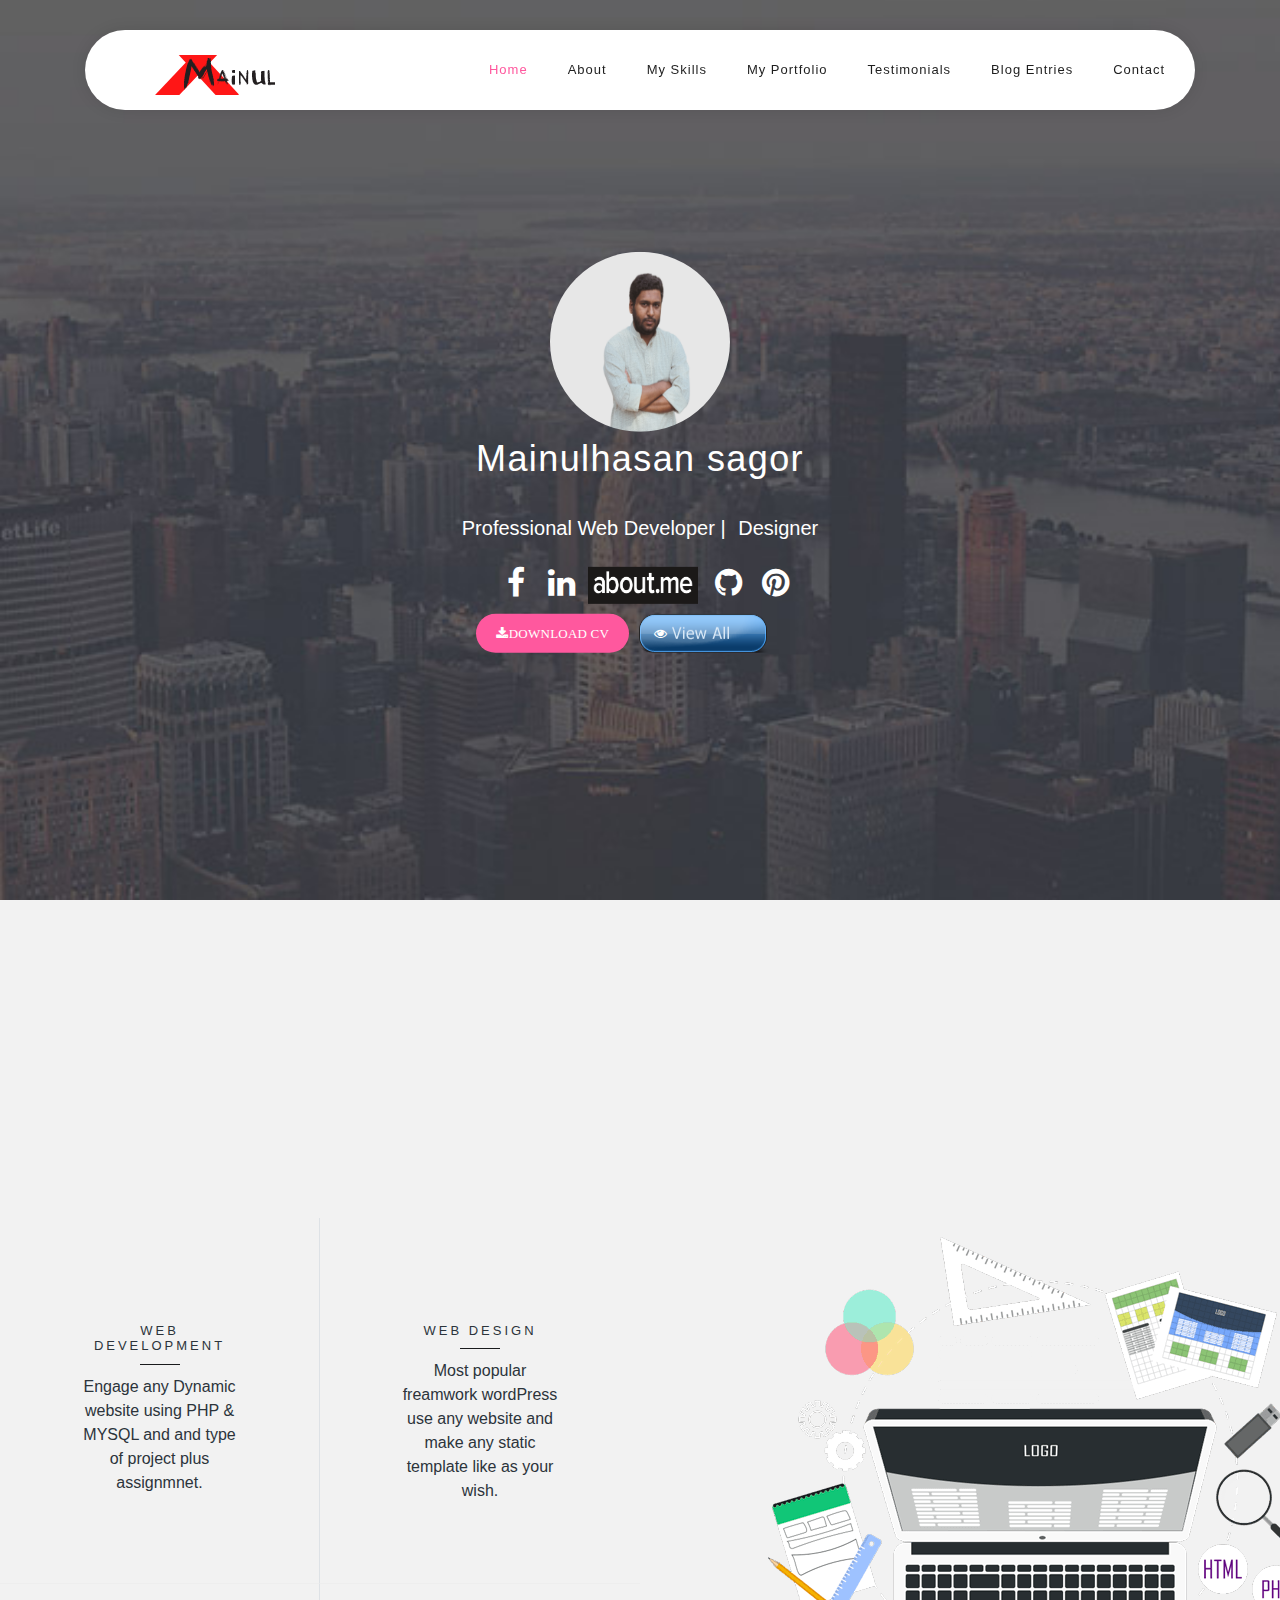
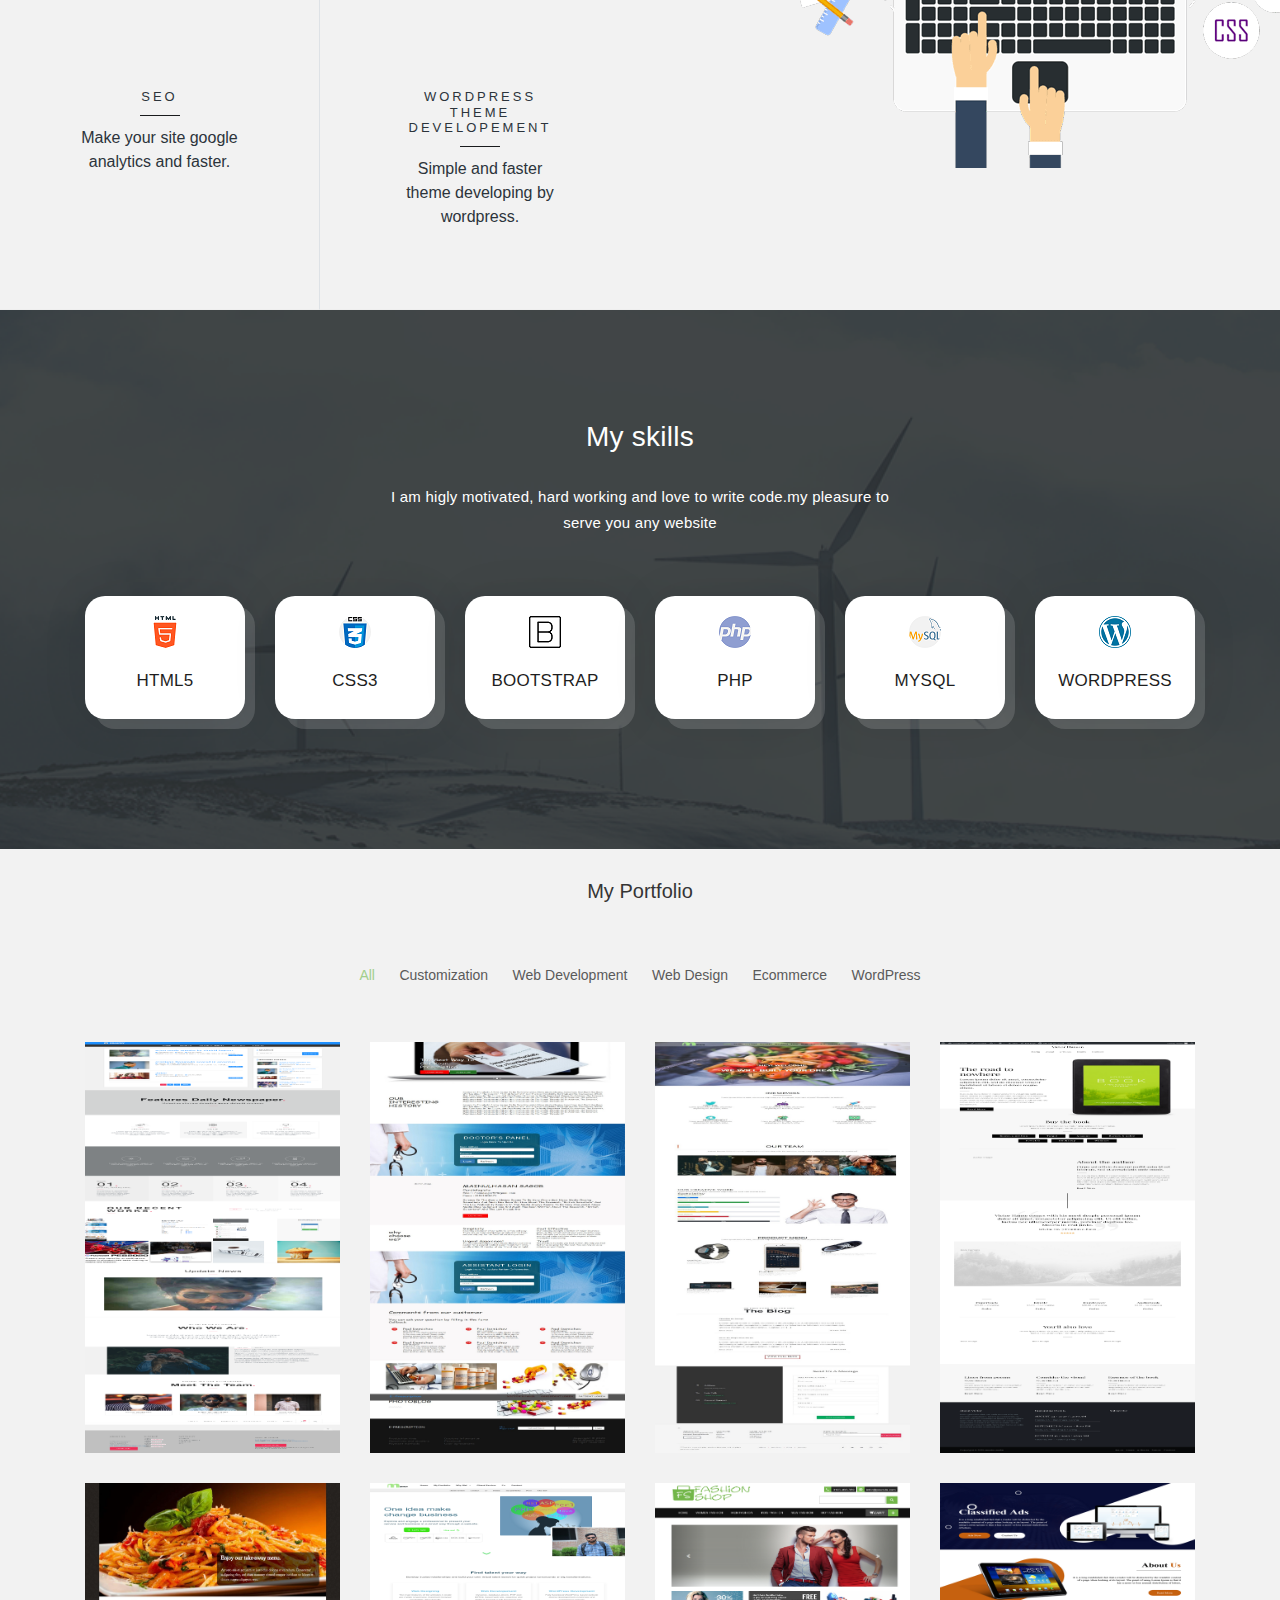
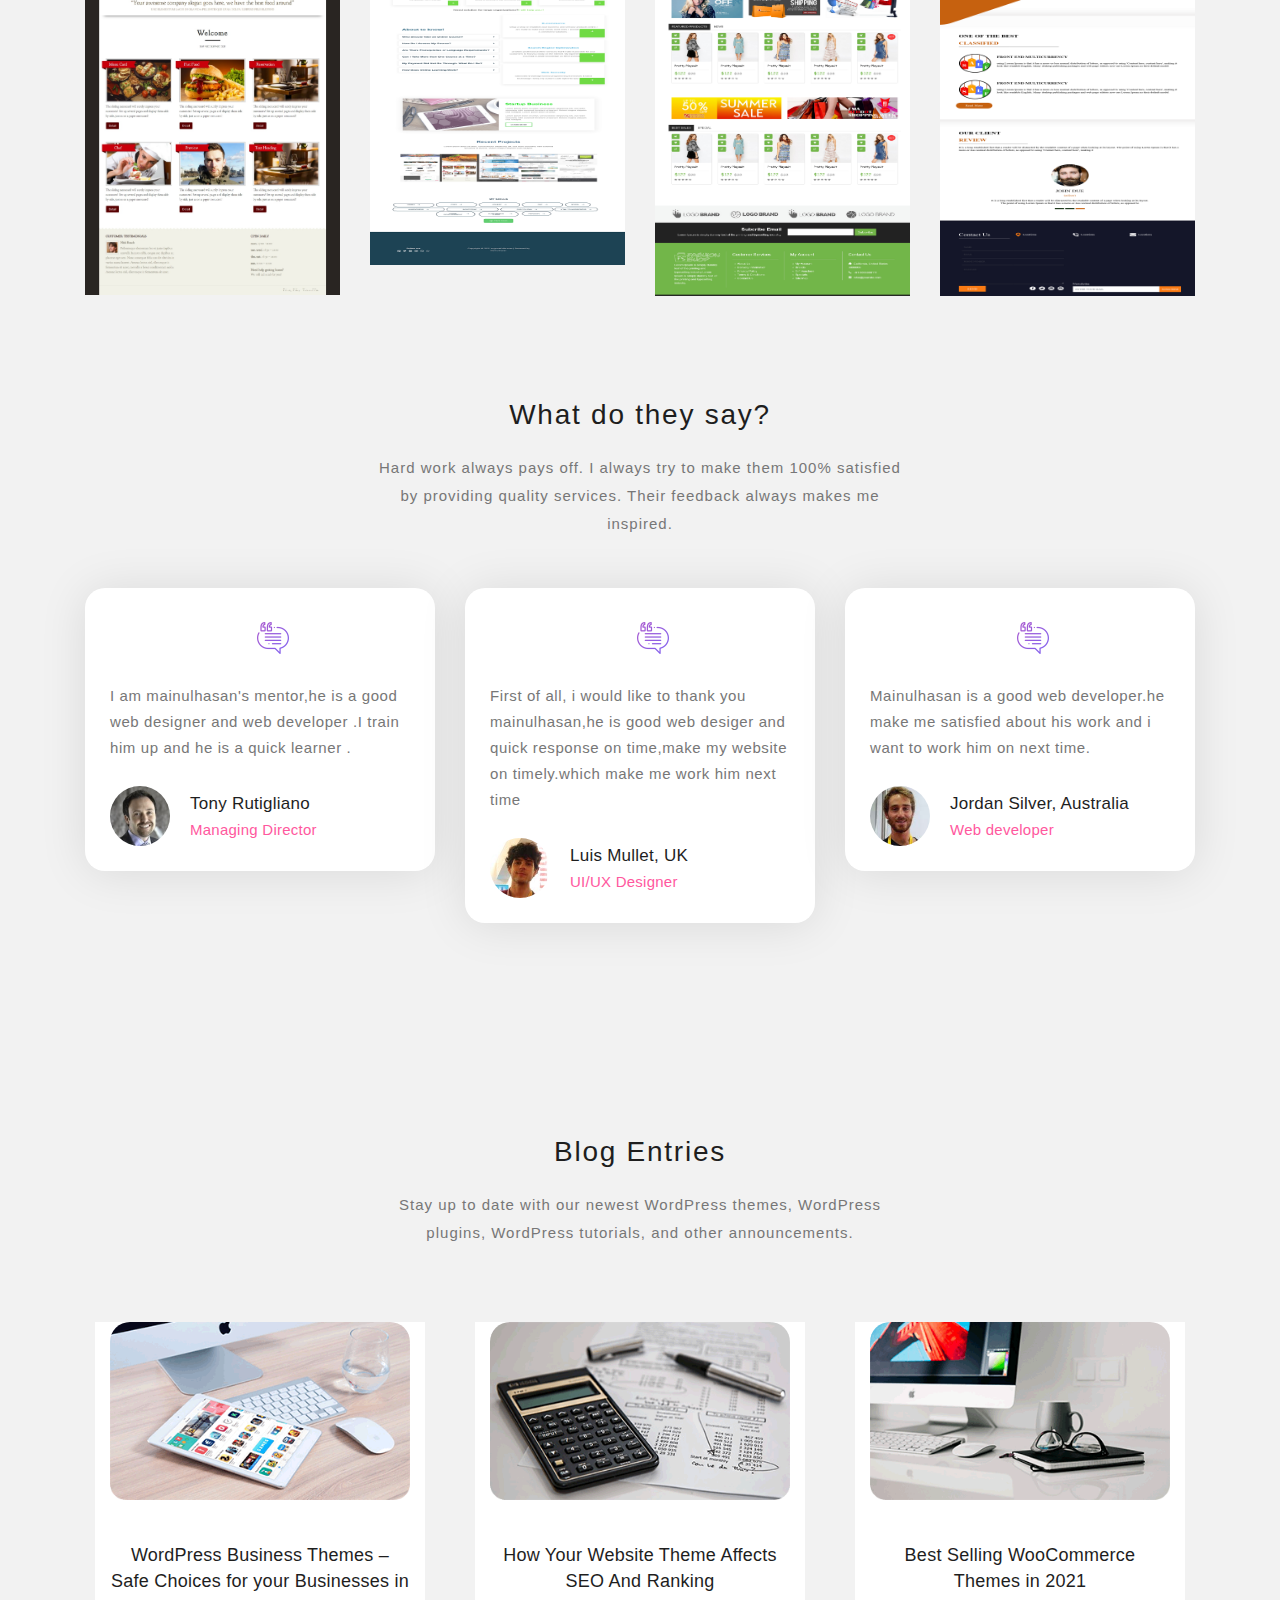
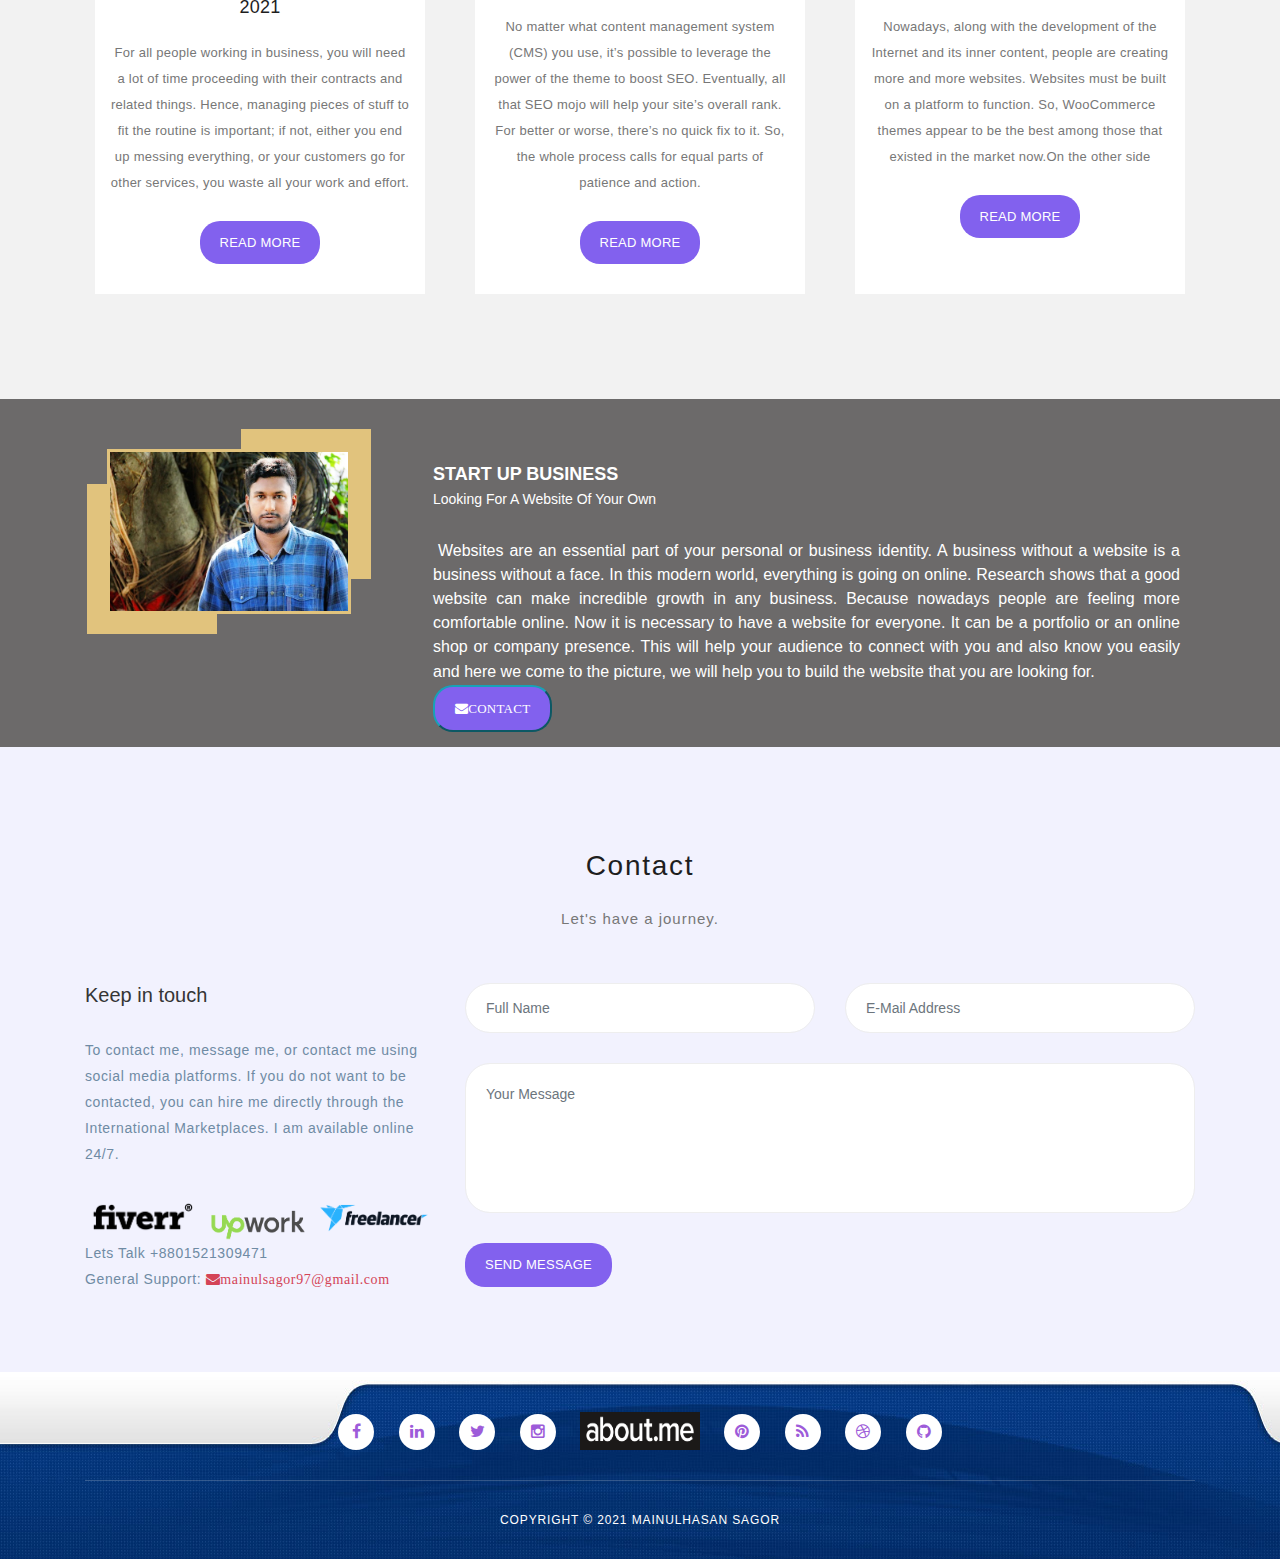
==== index.html @ 4a25ffc7 "add" ====
<!DOCTYPE html>
<html lang="en">

  <head>

    <meta charset="utf-8">
    <meta name="viewport" content="width=device-width, initial-scale=1, shrink-to-fit=no">
    <meta name="description" content="">
    <meta name="author" content="">
   <link rel="manifest" href="site.webmanifest">
  <link rel="apple-touch-icon" href="icon.png">
    <link href="https://fonts.googleapis.com/css?family=Raleway:100,300,400,500,700,900" rel="stylesheet">

    <title>My_APP</title>
    <link rel="icon" type="image/png/gif/svg" href="assets/images/logo7.png">
<!--

-->

    <!-- Additional CSS Files -->
    <link rel="stylesheet" type="text/css" href="assets/css/bootstrap.min.css">

    <link rel="stylesheet" type="text/css" href="assets/css/font-awesome.css">

    <link rel="stylesheet" href="assets/css/templatemo-softy-pinko.css">
    <link rel="stylesheet" href="assets/css/style.css">
    <link rel="stylesheet" href="assets/css/hero-slider.css">
    <link rel="stylesheet" href="assets/templatemo_style.css">


    </head>
    
    <body>
    
    <!-- ***** Preloader Start ***** -->
   <!--- <div id="preloader">
        <div class="jumper">
            <div></div>
            <div></div>
            <div></div>
        </div>
    </div> ---> 
    <!-- ***** Preloader End ***** -->
    
    
    <!-- ***** Header Area Start ***** -->
    <header class="header-area header-sticky">
        <div class="container">
            <div class="row">
                <div class="col-12">
                    <nav class="main-nav">
                        <!-- ***** Logo Start ***** -->
                        <a href="#" class="logo">
                            <img src="assets/images/logo.png" alt="sagor"/>
                        </a>
                        <!-- ***** Logo End ***** -->
                        <!-- ***** Menu Start ***** -->
                        <ul class="nav">
                            <li><a href="#welcome" class="active">Home</a></li>
                            <li><a href="#features">About</a></li>
                            <li><a href="#work-process">My Skills</a></li>
                            <li><a href="#Myportfolio">My Portfolio</a></li>
                            <li><a href="#testimonials">Testimonials</a></li>
                            <li><a href="#blog">Blog Entries</a></li>
                            <li><a href="#contact">Contact</a></li>
                        </ul>
                        <a class='menu-trigger'>
                            <span>Menu</span>
                        </a>
                        <!-- ***** Menu End ***** -->
                    </nav>
                </div>
            </div>
        </div>
    </header>
    <!-- ***** Header Area End ***** -->

    <!-- ***** Welcome Area Start ***** -->
    <div class="welcome-area" id="welcome">

        <!-- ***** Header Text Start ***** -->
        <div class="header-text">
            <div class="container">
                <div class="row">
                    <div class="offset-xl-3 col-xl-6 offset-lg-2 col-lg-8 col-md-12 col-sm-12">

                        <img style="width: 180px;
                        height: 180px;
                        border-radius: 50%;
                        margin-top: 40px;" 
                        src="assets/images/1.png" alt="Sagor">
                    <h1>Mainulhasan sagor</h1>
                    <h2 style="margin-bottom: 10px;color: #fff;" class="skills">Professional Web Developer <span style="margin-right: 7px;">|</span> Designer
                        <span></span></h2>
                        <style >

                            
                        </style>

                         <ul  id="socal" class="sociali">
                        <li><a href="https://www.facebook.com/WebDeveloper04/"><i class="fa fa-facebook"></i></a></li>
                         <li><a href="https://www.linkedin.com/in/mainulhasan-sagor/"><i class="fa fa-linkedin"></i></a></li>
                          <li><a style="width: 140px;" href="https://about.me/mainulhasan/getstarted"><img src="About_Me_Logo.png" alt=""></i></a></li>
                         <li><a style="margin-left: 30px;" href="https://www.pinterest.com/mainulhasansagor25/"><i class="fa fa-pinterest"></i></a></li>
                        <li><a style="margin-left: -140px;" href="https://mainulsagor.github.io/newstaticsite.github.io/"><i class="fa fa-github"></i></a></li>
                    </ul>
                    
                        <a href="assets/file/SAGOR.docx" class="main-button-slider download" ><i class="fa fa-download" aria-hidden="true">Download cv</a></i>
                        

                        <a style=" margin-top: 20px; width: 136px; height: 50px; background: url(assets/images/templatemo_viewall_btn.png) no-repeat;"  href="mainul-cv/pdf.html" class="main-button-slider download" ><i style="width: 130px;text-align: left;"  class="fa fa-eye" aria-hidden="true"></a></i>

                    </div>
                </div>
            </div>
        </div>
        <!-- ***** Header Text End ***** -->
    </div>
    <!-- ***** Welcome Area End ***** -->
    <style>
         
    </style>
        <!-- end of middle -->
      
            
            



    <!-- ***** Features Small Start ***** -->
   <section id="nice" class="section home-feature">
        <div class="container">
            <div class="row">
                <div class="col-lg-12">
                    <div class="row">
                    <!--    ***** Features Small Item Start *****--> 
                        <div class="col-lg-3 col-md-6 col-sm-6 col-12" data-scroll-reveal="enter bottom move 50px over 0.6s after 0.2s">
                            <div class="features-small-item">
                                <div class="icon">
                                    <i><img src="assets/images/featured-item-01.png" alt=""></i>
                                </div>
                                <h5 class="features-title">Modern service</h5>
                                <p>Develope,Customize anything theme and make your website</p>
                            </div>
                        </div>
                       <!---  ***** Features Small Item End ***** -->

                        <!-- ***** Features Small Item Start ***** -->
                      <div class="col-lg-3 col-md-6 col-sm-6 col-12" data-scroll-reveal="enter bottom move 50px over 0.6s after 0.4s">
                            <div class="features-small-item">
                                <div class="icon">
                                    <i><img src="assets/images/first-service-white.png" alt=""></i>
                                </div>
                                <h5 class="features-title">Best Relationship</h5>
                                <p>Contact us immediately if you have a question in mind</p>
                            </div>
                        </div>
                        <!---***** Features Small Item End ***** --->

                       <!---  ***** Features Small Item Start ***** -->
                     <div class="col-lg-3 col-md-6 col-sm-6 col-12" data-scroll-reveal="enter bottom move 50px over 0.6s after 0.6s">
                            <div class="features-small-item">
                                <div class="icon">
                                    <i><img src="assets/images/zoom.png" alt=""></i>
                                </div>
                                <h5 class="features-title">Highly Communicative </h5>
                                <p>You just need to tell your friends about my service</p>
                            </div>
                        </div>
                    <!--    ***** Features Small Item End *****-->
                     <!---  ***** Features Small Item Start ***** -->
                     <div class="col-lg-3 col-md-6 col-sm-6 col-12" data-scroll-reveal="enter bottom move 50px over 0.6s after 0.6s">
                            <div class="features-small-item">
                                <div class="icon">
                                    <i><img src="assets/images/fourth-service-white.png" alt=""></i>
                                </div>
                                <h5 class="features-title">Responsive </h5>
                                <p>My pleasure to make site responsive</p>
                            </div>
                        </div>
                    <!--    ***** Features Small Item End *****-->
                    </div>
                </div>
            </div>
        </div>
    </section>
    <!-- ***** Features Small End ***** -->

    <section class="section padding-top-70 padding-bottom-0" id="features">
      <div  style="margin-left: 752px;" class="col-md-6 col-sm-4 img-side img-left">
        <div class="img-holder"><img src="assets/images/service-1.png" alt="" class="bg-img"></div>
      </div>
      <div style="margin-top: -550px;" class="col-md-6 col-md-offset-6 col-sm-8 text-right">
        <div class="row">
          <div class="services">
            <div class="col-sm-6 border-bottom border-right">
              <div class="service"><i class="icon-focus"></i><span class="back-icon"><i class="icon-focus"></i></span>
                <h4>Web Development</h4>
                <hr>
                <p class="alt-paragraph">Engage any Dynamic website using PHP & MYSQL and and type of project plus assignmnet.</p>
              </div>
            </div>
            <div class="col-sm-6 border-bottom">
              <div class="service"><i class="icon-layers"></i><span class="back-icon"><i class="icon-layers"></i></span>
                <h4>Web Design</h4>
                <hr>
                <p class="alt-paragraph">Most popular freamwork wordPress use any website and make any static template like as your wish.</p>
              </div>
            </div>
            <div class="col-sm-6 border-bottom border-right">           
              <div class="service"><i class="icon-mobile"></i><span class="back-icon"><i class="icon-mobile"></i></span>
                <h4>SEO</h4>
                <hr>
                <p class="alt-paragraph">Make your site google analytics and faster.</p>
              </div>
            </div>
            <div class="col-sm-6 border-bottom">           
              <div class="service"><i class="icon-globe"></i><span class="back-icon"><i class="icon-globe"></i></span>
                <h4>WordPress Theme developement</h4>
                <hr>
                <p class="alt-paragraph">Simple and faster theme developing by wordpress.</p>
              </div>
            </div>
          </div>
        </div>
      </div>
    </section>



   
    <!-- ***** Features Big Item End ***** -->

    <!-- ***** Home Parallax Start ***** -->
    <section class="mini  padding-bottom-100" id="work-process">
        <div class="mini-content">
            <div class="container">
                <div class="row">
                    <div class="offset-lg-3 col-lg-6">
                        <div class="info">
                            <h1>My skills</h1>
                            <p>I am higly motivated, hard working and love to write code.my pleasure to serve you any website </p>
                        </div>
                    </div>
                </div>

                <!-- ***** Mini Box Start ***** -->
                <div class="row">
                    <div class="col-lg-2 col-md-3 col-sm-6 col-6">
                        <a href="#" class="mini-box">
                            <i><img src="assets/images/html-5.png" alt=""></i>
                            <strong>HTML5</strong>
                            <span></span>
                        </a>
                    </div>
                    <div class="col-lg-2 col-md-3 col-sm-6 col-6">
                        <a href="#" class="mini-box">
                            <i><img src="assets/images/css1.png" alt=""></i>
                            <strong>CSS3</strong>
                            <span></span>
                        </a>
                    </div>
                    <div class="col-lg-2 col-md-3 col-sm-6 col-6">
                        <a href="#" class="mini-box">
                            <i><img src="assets/images/bootstrap.png" alt=""></i>
                            <strong>BOOTSTRAP</strong>
                            <span></span>
                        </a>
                    </div>
                    <div class="col-lg-2 col-md-3 col-sm-6 col-6">
                        <a href="#" class="mini-box">
                            <i><img src="assets/images/php.png" alt=""></i>
                            <strong>PHP</strong>
                            <span></span>
                        </a>
                    </div>
                    <div class="col-lg-2 col-md-3 col-sm-6 col-6">
                        <a href="#" class="mini-box">
                            <i><img src="assets/images/mysql.png" alt=""></i>
                            <strong>MYSQL</strong>
                            <span></span>
                        </a>
                    </div>
                    <div class="col-lg-2 col-md-3 col-sm-6 col-6">
                        <a href="#" class="mini-box">
                            <i><img src="assets/images/w-logo-blue.png" alt=""></i>
                            <strong>WORDPRESS</strong>
                            <span></span>
                        </a>
                    </div>
                </div>
                <!-- ***** Mini Box End ***** -->
            </div>
        </div>
    </section>
    <!-- ***** Home Parallax End ***** -->
    <!---portfolio--->
<div id="Myportfolio" class="page-section">
        <div class="content-wrapper">
            <div class="inner-container container">
                <div class="row">
                    <div class="col-md-12">
                        <div class="section-heading">
                            <h2 style="text-align: center;margin-top:30px;color: #353535;">My Portfolio</h2>
                            <div class="line-dec"></div>
                        </div>
                    </div>
                </div>
                <div class="projects-holder-3">
                    <div class="filter-categories">
                        <ul class="project-filter">
                            <li class="filter" data-filter="all"><span>All</span></li>
                            <li class="filter" data-filter="Customization"><span>Customization</span></li>
                            <li class="filter" data-filter="Web-Development"><span>Web Development</span></li>
                            <li class="filter" data-filter="Web-design"><span>Web design</span></li>
                            <li class="filter" data-filter="Ecommerce"><span>Ecommerce</span></li>
                            <li class="filter" data-filter="WordPress"><span>WordPress</span></li>
                        </ul>
                    </div>
                    <div class="projects-holder">
                        <div class="row">
                            <div class="col-md-3 col-sm-6 project-item mix Web-Development">
                              <div class="thumb">
                                  <div class="image">
                                    <img   src="img/Screenshot_2021-03-08 News.png">

                                  </div>
                                  <div class="hover-effect">
                                    <a href="img/Screenshot_2021-03-08 News.png" data-lightbox="image-1"><i class="fa fa-search"></i></a>
                                    <a   href="https://mainulhasan.epizy.com/news-site/" ><i class="fa fa-external-link" aria-hidden="true"></i></a>
                                  </div>
                              </div>
                            </div>
                            <div class="col-md-3 col-sm-6 project-item mix Web-Development">
                              <div class="thumb">
                                  <div class="image">
                                    <img src="img/demo_doc.jpg">
                                  </div>
                                  <div class="hover-effect">
                                    <a href="img/demo_doc.jpg" data-lightbox="image-1"><i class="fa fa-search"></i></a>
                                     <a   href="error.html" ><i class="fa fa-external-link" aria-hidden="true"></i></a>
                               
                                  </div>
                              </div>
                            </div>
                            <div class="col-md-3 col-sm-6 project-item mix Web-design">
                              <div class="thumb">
                                  <div class="image">
                                    <img src="img/Web capture_15-3-2021_201456_.jpeg">
                                  </div>
                                  <div class="hover-effect">
                                    <a href="img/Web capture_15-3-2021_201456_.jpeg" data-lightbox="image-1"><i class="fa fa-search"></i></a>
                                    <a   href="https://mainulsagor.github.io/newstaticsite.github.io/" ><i class="fa fa-external-link" aria-hidden="true"></i></a>

                                  </div>
                              </div>
                            </div>
                            <div class="col-md-3 col-sm-6 project-item mix WordPress">
                              <div class="thumb">
                                  <div class="image">
                                    <img src="img/Screenshot_2021-03-15 newdemosite – Just another WordPress site.png">
                                  </div>
                                  <div class="hover-effect">
                                    <a href="img/Screenshot_2021-03-15 newdemosite – Just another WordPress site.png" data-lightbox="image-1"><i class="fa fa-search"></i></a>
                                    <a   href="error.html" ><i class="fa fa-external-link" aria-hidden="true"></i></a>
                               
                                  </div>
                              </div>
                            </div>
                            <div class="col-md-3 col-sm-6 project-item mix Web-design">
                              <div class="thumb">
                                  <div class="image">
                                    <img src="img/Web capture_15-3-2021_23336_.jpeg">
                                  </div>
                                  <div class="hover-effect">
                                    <a href="img/Web capture_15-3-2021_23336_.jpeg" data-lightbox="image-1"><i class="fa fa-search"></i></a>
                                    <a   href="https://mainulsagor.github.io/newstaticsite.github.io/gallery.html" ><i class="fa fa-external-link" aria-hidden="true"></i></a>
                               
                                  </div>
                              </div>
                            </div>
                            <div class="col-md-3 col-sm-6 project-item mix WordPress">
                              <div class="thumb">
                                  <div class="image">
                                    <img src="img/Screenshot_2021-03-23 myportfolio com – Just another WordPress site.png">
                                  </div>
                                  <div class="hover-effect">
                                    <a href="img/Screenshot_2021-03-23 myportfolio com – Just another WordPress site.png" data-lightbox="image-1"><i class="fa fa-search"></i></a>
                                    <a   href="error.html" ><i class="fa fa-external-link" aria-hidden="true"></i></a>
                               
                                  </div>
                              </div>
                            </div>
                            <div class="col-md-3 col-sm-6 project-item mix Ecommerce">
                              <div class="thumb">
                                  <div class="image">
                                    <img src="img/Screenshot_2021-03-23 Fashion Shop Free Bootstrap Themes by Zerotheme com.png">
                                  </div>
                                  <div class="hover-effect">
                                    <a href="img/Screenshot_2021-03-23 Fashion Shop Free Bootstrap Themes by Zerotheme com.png" data-lightbox="image-1"><i class="fa fa-search"></i></a>
                                    <a   href="error.html" ><i class="fa fa-external-link" aria-hidden="true"></i></a>
                               
                                  </div>
                              </div>
                            </div>
                            <div class="col-md-3 col-sm-6 project-item mix Customization">
                              <div class="thumb">
                                  <div class="image">
                                    <img src="img/Screenshot_2021-03-23 Adio.png">
                                  </div>
                                  <div class="hover-effect">
                                    <a href="img/Screenshot_2021-03-23 Adio.png" data-lightbox="image-1"><i class="fa fa-search"></i></a>
                                    <a   href="error.html" ><i class="fa fa-external-link" aria-hidden="true"></i></a>
                               
                                  </div>
                              </div>
                            </div>
                        </div>
                    </div>
                </div>
            </div>
        </div> 
    </div>



    <!---portfolio- end-->



    <!-- ***** Testimonials Start ***** -->
    <section class="section" id="testimonials">
        <div class="container">
            <!-- ***** Section Title Start ***** -->
            <div class="row">
                <div class="col-lg-12">
                    <div class="center-heading">
                        <h2 class="section-title">What do they say?</h2>
                    </div>
                </div>
                <div class="offset-lg-3 col-lg-6">
                    <div class="center-text">
                        <p>Hard work always pays off. I always try to make them 100% satisfied by providing quality services. Their feedback always makes me inspired.</p>
                    </div>
                </div>
            </div>
            <!-- ***** Section Title End ***** -->

            <div class="row">
                <!-- ***** Testimonials Item Start ***** -->
                <div class="col-lg-4 col-md-6 col-sm-12">
                    <div class="team-item">
                        <div class="team-content">
                            <i><img src="assets/images/testimonial-icon.png" alt=""></i>
                            <p>I am mainulhasan's mentor,he is a good web designer and web developer .I train him up and he is a quick learner .</p>
                            <div class="user-image">
                                <img src="assets/images/unnamed.jpg" alt="">
                            </div>
                            <div class="team-info">
                                <h3 class="user-name">Tony Rutigliano</h3>
                                <span>Managing Director</span>
                            </div>
                        </div>
                    </div>
                </div>
                <!-- ***** Testimonials Item End ***** -->
                
                <!-- ***** Testimonials Item Start ***** -->
                <div class="col-lg-4 col-md-6 col-sm-12">
                    <div class="team-item">
                        <div class="team-content">
                            <i><img src="assets/images/testimonial-icon.png" alt=""></i>
                            <p>First of all, i would like to thank you mainulhasan,he is good web desiger and quick response on time,make my website on timely.which make me work him next time</p>
                            <div class="user-image">
                                <img src="assets/images/luis.jpg" alt="">
                            </div>
                            <div class="team-info">
                                <h3 class="user-name">Luis Mullet, UK</h3>
                                <span>UI/UX Designer</span>
                            </div>
                        </div>
                    </div>
                </div>
                <!-- ***** Testimonials Item End ***** -->
                
                <!-- ***** Testimonials Item Start ***** -->
                <div class="col-lg-4 col-md-6 col-sm-12">
                    <div class="team-item">
                        <div class="team-content">
                            <i><img src="assets/images/testimonial-icon.png" alt=""></i>
                            <p>Mainulhasan is a good web developer.he make me satisfied about his work and i want to work him on next time.</p>
                            <div class="user-image">
                                <img src="assets/images/jordan.jpg" alt="">
                            </div>
                            <div class="team-info">
                                <h3 class="user-name">Jordan Silver, Australia</h3>
                                <span>Web developer</span>
                            </div>
                        </div>
                    </div>
                </div>
                <!-- ***** Testimonials Item End ***** -->
            </div>
        </div>
    </section>
    <!-- ***** Testimonials End ***** -->

    <!----->

    



    <!-- ***** Pricing Plans Start ***** -->
    
    <!-- ***** Pricing Plans End ***** -->

    <!-- ***** Counter Parallax Start ***** -->

   

    <!-- ***** Blog Start ***** -->
    <section class="section" id="blog">
        <div class="container">
            <!-- ***** Section Title Start ***** -->
            <div class="row">
                <div  class="col-lg-12 ">
                    <div class="center-heading">
                        <h2 class="section-title">Blog Entries</h2>
                    </div>
                </div>
                <div class="offset-lg-3 col-lg-6">
                    <div class="center-text">
                        <p>Stay up to date with our newest WordPress themes, WordPress plugins, WordPress tutorials, and other announcements.</p>
                    </div>
                </div>
            </div>
            <!-- ***** Section Title End ***** -->
            <style>
        
    </style>

            <div class="row">
                <div class="col-lg-4 col-md-6 col-sm-12 cov">
                    <div class="blog-post-thumb">
                        <div class="img">
                            <img src="assets/images/blog-item-01.png" alt="">
                        </div>
                        <div class="blog-content">
                            <h3>
                                <a href="#"> WordPress Business Themes – Safe Choices for your Businesses in 2021</a>
                            </h3>
                            <div class="text">
                              
                               For all people working in business, you will need a lot of time proceeding with their contracts and related things. Hence, managing pieces of stuff to fit the routine is important; if not, either you end up messing everything, or your customers go for other services, you waste all your work and effort. 
                            </div>
                            <a href="#" class="main-button">Read More</a>
                        </div>
                    </div>
                </div>
                <div class="col-lg-4 col-md-6 col-sm-12 cov">
                    <div class="blog-post-thumb">
                        <div class="img">
                            <img src="assets/images/blog-item-02.png" alt="">
                        </div>
                        <div class="blog-content">
                            <h3>
                                <a href="#">How Your Website Theme Affects SEO And Ranking</a>
                            </h3>
                            <div class="text">
                                No matter what content management system (CMS) you use, it’s possible to leverage the power of the theme to boost SEO. Eventually, all that SEO mojo will help your site’s overall rank. For better or worse, there’s no quick fix to it. So, the whole process calls for equal parts of patience and action. 
                            </div>
                            <a href="#" class="main-button">Read More</a>
                        </div>
                    </div>
                </div>
                <div class="col-lg-4 col-md-6 col-sm-12 cov">
                    <div class="blog-post-thumb">
                        <div class="img">
                            <img src="assets/images/blog-item-03.png" alt="">
                        </div>
                        <div class="blog-content">
                            <h3>
                                <a href="#">Best Selling WooCommerce Themes in 2021</a>
                            </h3>
                            <div class="text">
                               Nowadays, along with the development of the Internet and its inner content, people are creating more and more websites. Websites must be built on a platform to function. So, WooCommerce themes appear to be the best among those that existed in the market now.On the other side
                            </div>
                            <a href="#" class="main-button">Read More</a>
                        </div>
                    </div>
                </div>
            </div>
        </div>
    </section>
    <!-- ***** Blog End ***** -->

   <style type="text/css" media="screen">
    #parallax-image {
  /* The image used */
  background-image: url("assets/images/news.jpg");

  /* Set a specific height */
  

  /* Create the parallax scrolling effect */
  background-attachment: fixed;
  background-position: center;
  background-repeat: no-repeat;
  background-size: cover;


}
       
   </style>
 
    
        <div id="parallax-image" class="demo">
    <div  class="container">
        <div class="row">
            <div class="col-md-12">
                <div id="testimonial-slider" class="">
                    <div class="testimonial ">
                        <div class="pic mt-5">
                            <img src="assets/images/sagor.jpg" alt="">
                        </div>
                        <div class="testimonial-content ">
                            <h3 class="title">Start up business</h3>
                            <span class="post">Looking for a website of your own</span>
                           <p style="text-align:justify;font-weight: 500;" class="description">
                                 Websites are an essential part of your personal or business identity. A business without a website is a business without a face. In this modern world, everything is going on online. Research shows that a good website can make incredible growth in any business. Because nowadays people are feeling more comfortable online. Now it is necessary to have a website for everyone. It can be a portfolio or an online shop or company presence. This will help your audience to connect with you and also know you easily and here we come to the picture, we will help you to build the website that you are looking for.  
                            </p>
                            <!--colored quote box col-->
          <button style="font-size: 13px;
  border-radius: 20px;
  padding: 12px 20px;
  background-color: #8261ee;
  text-transform: uppercase;
  color: #fff;
  letter-spacing: 0.25px;
  -webkit-transition: all 0.3s ease 0s;
  -moz-transition: all 0.3s ease 0s;
  -o-transition: all 0.3s ease 0s;
  transition: all 0.3s ease 0s;" class="btn-info ml-4 mb-4"> <a style="color:#fff;" href="https://mail.google.com/" title=""><i class="fa fa-envelope" aria-hidden="true">Contact</i></a></button>
                        </div>

                    </div>
                    
                </div>
            </div>




        </div>
    </div>
</div>





                <!--colored quote box col-->
   <!-- <div class="col-lg-6 col-md-6 col-sm-6 margin-btm-20">
        <div class="quote green">
            
            <blockquote>
                <p>
                   <p>Websites are an essential part of your personal or business identity. A business without a website is a business without a face. In this modern world, everything is going on online. Research shows that a good website can make incredible growth in any business. Because nowadays people are feeling more comfortable online. Now it is necessary to have a website for everyone. It can be a portfolio or an online shop or company presence. This will help your audience to connect with you and also know you easily and here we come to the picture, we will help you to build the website that you are looking for.</p>                        
                </p>
            </blockquote>                        
        </div>
        <div class="quote-footer text-right">
            <div class="quote-author-img">
                <img src="https://bootdey.com/img/Content/avatar/avatar6.png" alt="">
            </div>
            
            <p>
                <strong>Design_mylife</strong>
            </p>
        </div>
    </div>
                     
                        
                        <a href="" class="main-button-slider" ><i class="" aria-hidden="true">
                        Contact</a></i>
                    
            </div>

                
            </section>--->

<!---start yp end--->
    <!-- ***** Contact Us Start ***** -->
    <section class="section colored" id="contact">
        <div class="container">
            <!-- ***** Section Title Start ***** -->
            <div class="row">
                <div class="col-lg-12">
                    <div class="center-heading">
                        <h2 class="section-title">Contact</h2>
                    </div>
                </div>
                <div class="offset-lg-3 col-lg-6">
                    <div class="center-text">
                        <p>Let's have a journey.</p>
                    </div>
                </div>
            </div>
            <!-- ***** Section Title End ***** -->

            <div class="row">
                <!-- ***** Contact Text Start ***** -->
                <div class="col-lg-4 col-md-6 col-sm-12">
                    <h2 style="color: #353535" class="margin-bottom-30">Keep in touch</h2>
                    <div  class="contact-text">
                        <p>To contact me, message me, or contact me using social media platforms. If you do not want to be contacted, you can hire me directly through the International Marketplaces. I am available online 24/7.</p>
                        <a href="https://www.fiverr.com/" title=""><img style="width: 32%;" src="assets/images/fiv.png" alt=""></a> 
                       <a href="https://www.upwork.com/" title=""><img style="width: 32%;" src="assets/images/upwork.png" alt=""></a> 
                        <a href="https://www.freelancer.com/" title=""><img style="width: 32%;" src="img/free.png" alt=""></a> 
                     
                       

                
                       <div class="flex-col size2">
                        <span class="txt1 p-b-20">
                            Lets Talk
                        </span>

                        <span class="txt3">
                            +8801521309471
                        </span><br>
                        <span class="txt1 p-b-20">
                            General Support:
                        </span>

                        <span class="txt3">
                           <a href="https://mail.google.com/" title=""><i class="fa fa-envelope" aria-hidden="true">mainulsagor97@gmail.com</i></a>
                        </span>
                    </div>

                
                            
                        </div>
                            
                        </div>
                <!-- ***** Contact Text End ***** -->

                <!-- ***** Contact Form Start ***** -->
                <div class="col-lg-8 col-md-6 col-sm-12">
                    <div class="contact-form">
                        <form id="contact" action="" method="get">
                          <div class="row">
                            <div class="col-lg-6 col-md-12 col-sm-12">
                              <fieldset>
                                <input name="name" type="text" class="form-control" id="name" placeholder="Full Name" required="">
                              </fieldset>
                            </div>
                            <div class="col-lg-6 col-md-12 col-sm-12">
                              <fieldset>
                                <input name="email" type="email" class="form-control" id="email" placeholder="E-Mail Address" required="">
                              </fieldset>
                            </div>
                            <div class="col-lg-12">
                              <fieldset>
                                <textarea name="message" rows="6" class="form-control" id="message" placeholder="Your Message" required=""></textarea>
                              </fieldset>
                            </div>
                            <div class="col-lg-12">
                              <fieldset>
                                <a href="https://mail.google.com" title=""><button type="submit" id="form-submit" class="main-button">Send Message</button></a>
                              </fieldset>
                            </div>
                          </div>
                        </form>
                    </div>
                </div>
                <!-- ***** Contact Form End ***** -->
<!------>
<!------>

            </div>
        </div>
    </section>
    <!-- ***** Contact Us End ***** -->
    
    <!-- ***** Footer Start ***** -->
    <footer>
        <div class="container">
            <div class="row">
                <div class="col-lg-12 col-md-12 col-sm-12">
                    <ul  class="social">
                        <li><a href="https://www.facebook.com/WebDeveloper04/"><i class="fa fa-facebook"></i></a></li>
                         <li><a href="https://www.linkedin.com/in/mainulhasan-sagor/"><i class="fa fa-linkedin"></i></a></li>
                         <li><a href="#home"><i class="fa fa-twitter"></i></a></li>
                         <li><a href="#home"><i class="fa fa-instagram"></i></a></li>
                          <li><a style="width: 120px;" href="https://about.me/mainulhasan/getstarted"><img src="About_Me_Logo.png" alt=""></i></a></li>
                         <li><a  href="https://www.pinterest.com/mainulhasansagor25/"><i class="fa fa-pinterest"></i></a></li>
                         <li><a href="#home"><i class="fa fa-rss"></i></a></li>
                         <li><a href="#home"><i class="fa fa-dribbble"></i></a></li>
                         
                        <li><a  href="https://mainulsagor.github.io/newstaticsite.github.io/"><i class="fa fa-github"></i></a></li>
                    </ul>
                </div>
            </div>
            <div class="row">
                <div class="col-lg-12">
                    <p class="copyright">Copyright &copy; 2021 mainulhasan sagor</p>
                </div>
            </div>
        </div>
    </footer>
    
    <!-- jQuery -->
    <script src="assets/js/jquery-2.1.0.min.js"></script>

    <!-- Bootstrap -->
    <script src="assets/js/popper.js"></script>
    <script src="assets/js/bootstrap.min.js"></script>

    <!-- Plugins -->
    <script src="assets/js/scrollreveal.min.js"></script>
    <script src="assets/js/waypoints.min.js"></script>
    <script src="assets/js/jquery.counterup.min.js"></script>
    <script src="assets/js/imgfix.min.js"></script> 
    
    <!-- Global Init -->
    <script src="assets/js/custom.js"></script>

    <!-for my portfolio--->

    <script src="//ajax.googleapis.com/ajax/libs/jquery/1.11.2/jquery.min.js"></script>
    <script>window.jQuery || document.write('<script src="js/vendor/jquery-1.11.2.min.js"><\/script>')</script>

    <script src="js/vendor/bootstrap.min.js"></script>

    <script src="js/plugins.js"></script>
    <script src="js/main.js"></script>

    <script src="http://ajax.googleapis.com/ajax/libs/jquery/1.10.2/jquery.min.js" type="text/javascript"></script>
    <script type="text/javascript">
    $(document).ready(function() {
        // navigation click actions 
        $('.scroll-link').on('click', function(event){
            event.preventDefault();
            var sectionID = $(this).attr("data-id");
            scrollToID('#' + sectionID, 750);
        });
        // scroll to top action
        $('.scroll-top').on('click', function(event) {
            event.preventDefault();
            $('html, body').animate({scrollTop:0}, 'slow');         
        });
        // mobile nav toggle
        $('#nav-toggle').on('click', function (event) {
            event.preventDefault();
            $('#main-nav').toggleClass("open");
        });
    });
    // scroll function
    function scrollToID(id, speed){
        var offSet = 50;
        var targetOffset = $(id).offset().top - offSet;
        var mainNav = $('#main-nav');
        $('html,body').animate({scrollTop:targetOffset}, speed);
        if (mainNav.hasClass("open")) {
            mainNav.css("height", "1px").removeClass("in").addClass("collapse");
            mainNav.removeClass("open");
        }
    }
    if (typeof console === "undefined") {
        console = {
            log: function() { }
        };
    }
    </script>


    <!--for wized--->
     

  </body>
</html>
---- assets/css/templatemo-softy-pinko.css ----
/*

Softy Pinko

https://templatemo.com/tm-535-softy-pinko

*/
/* ---------------------------------------------
Table of contents
------------------------------------------------
01. font & reset css
02. reset
03. global styles
04. header
05. welcome
06. features
07. team
08. pricing
09. blog
10. contact
11. footer
12. preloader

--------------------------------------------- */
/* 
---------------------------------------------
font & reset css
--------------------------------------------- 
*/
@import url("https://fonts.googleapis.com/css?family=Raleway:100,300,400,500,700,900");
/* 
---------------------------------------------
reset
--------------------------------------------- 
*/
html, body, div, span, applet, object, iframe, h1, h2, h3, h4, h5, h6, p, blockquote, div
pre, a, abbr, acronym, address, big, cite, code, del, dfn, em, font, img, ins, kbd, q,
s, samp, small, strike, strong, sub, sup, tt, var, b, u, i, center, dl, dt, dd, ol, ul, li,
figure, header, nav, section, article, aside, footer, figcaption {
  margin: 0;
  padding: 0;
  border: 0;
  outline: 0;
}

.clearfix:after {
  content: ".";
  display: block;
  clear: both;
  visibility: hidden;
  line-height: 0;
  height: 0;
}

.clearfix {
  display: inline-block;
}

html[xmlns] .clearfix {
  display: block;
}

* html .clearfix {
  height: 1%;
}

ul, li {
  padding: 0;
  margin: 0;
  list-style: none;
}

header, nav, section, article, aside, footer, hgroup {
  display: block;
}

* {
  box-sizing: border-box;
}

html, body {
  font-family: "Raleway", sans-serif;
  font-weight: 400;
  background-color: #fff;
  font-size: 16px;
  -ms-text-size-adjust: 100%;
  -webkit-font-smoothing: antialiased;
  -moz-osx-font-smoothing: grayscale;
}

a {
  text-decoration: none !important;
}

h1, h2, h3, h4, h5, h6 {
  margin-top: 0px;
  margin-bottom: 0px;
}
h5{
  color: #fff;
}

ul {
  margin-bottom: 0px;
}

/* 
---------------------------------------------
global styles
--------------------------------------------- 
*/
html,
body {
  background: #fff;
  font-family: "Raleway", sans-serif;
}

::selection {
  background: #ff589e;
  color: #fff;
}

::-moz-selection {
  background: #ff589e;
  color: #fff;
}

.section {
  position: relative;
  padding-top: 100px;
  padding-bottom: 80px;
}

.section.colored {
  background: #f2f2fe;
}

.hr {
  bottom: 0px;
  width: 100%;
  height: 1px;
  margin-top: 100px;
  border-bottom: 1px solid #eee;
}

.left-heading.light .section-title {
  color: #ffffff;
}

.left-heading .section-title {
  font-weight: 500;
  font-size: 24px;
  line-height: 42px;
  color: #1e1e1e;
  letter-spacing: 0.25px;
  margin-bottom: 30px;
  position: relative;
}

.center-heading {
  text-align: center;
}

.center-heading .section-title {
  font-weight: 500;
  font-size: 28px;
  color: #1e1e1e;
  letter-spacing: 1.75px;
  line-height: 38px;
  margin-bottom: 20px;
}

.center-heading.colored .section-title {
  color: #ffffff;
}

.center-text {
  text-align: center;
  font-weight: 400;
  font-size: 16px;
  color: #777;
  line-height: 28px;
  letter-spacing: 1px;
  margin-bottom: 50px;
}

.center-text.colored {
  color: #fff;
}

.center-text p {
  font-size: 15px;
  color: #777;
  margin-bottom: 30px;
}

.left-text {
  font-weight: 400;
  font-size: 16px;
  color: #777;
  line-height: 28px;
  letter-spacing: 1px;
}

.left-text.light {
  color: #fff;
}

.left-text p {
  margin-bottom: 30px;
}

.left-text p.dark {
  color: #3B566E;
}

.padding-bottom-top-60 {
  padding-top: 60px !important;
  padding-bottom: 60px !important;
}

.padding-bottom-80 {
  padding-bottom: 80px !important;
}

.padding-bottom-100 {
  padding-bottom: 100px !important;
}

.border-bottom {
  border-bottom: 1px solid #eee !important;
}

.mbottom-30 {
  margin-bottom: 30px !important;
}

.align-self-center {
  -ms-flex-item-align: center !important;
  align-self: center !important;
}

.align-self-bottom {
  -ms-flex-item-align: flex-end !important;
  align-self: flex-end !important;
}

.padding-bottom-0 {
  padding-bottom: 0px !important;
}

.padding-top-0 {
  padding-top: 0px !important;
}

.padding-top-80 {
  padding-top: 80px !important;
}

.padding-top-70 {
  padding-top: 70px !important;
}

.padding-top-20 {
  padding-top: 20px !important;
}

.margin-bottom-0 {
  margin-bottom: 0px !important;
}

.margin-bottom-30 {
  margin-bottom: 30px !important;
}

.margin-top-30 {
  margin-top: 30px !important;
}

.margin-top-15 {
  margin-top: 15px !important;
}

.margin-bottom-45 {
  margin-bottom: 45px !important;
}

.margin-bottom-20 {
  margin-bottom: 20px !important;
}

.margin-bottom-60 {
  margin-bottom: 60px !important;
}

.margin-bottom-100 {
  margin-bottom: 100px !important;
}

@media (max-width: 991px) {
  html, body {
    overflow-x: hidden;
  }
  .mobile-top-fix {
    margin-top: 30px;
    margin-bottom: 0px;
  }
  .mobile-bottom-fix {
    margin-bottom: 30px;
  }
  .mobile-bottom-fix-big {
    margin-bottom: 60px;
  }
}

a.main-button-slider {
  font-size: 13px;
  border-radius: 20px;
  padding: 12px 20px;
  background-color: #ff589e;
  text-transform: uppercase;
  color: #fff;
  letter-spacing: 0.25px;
  -webkit-transition: all 0.3s ease 0s;
  -moz-transition: all 0.3s ease 0s;
  -o-transition: all 0.3s ease 0s;
  transition: all 0.3s ease 0s;
}

a.main-button-slider:hover {
  background-color: #8261ee;
}

a.main-button {
  font-size: 13px;
  border-radius: 20px;
  padding: 12px 20px;
  background-color: #8261ee;
  text-transform: uppercase;
  color: #fff;
  letter-spacing: 0.25px;
  -webkit-transition: all 0.3s ease 0s;
  -moz-transition: all 0.3s ease 0s;
  -o-transition: all 0.3s ease 0s;
  transition: all 0.3s ease 0s;
}

a.main-button:hover {
  background-color: #ff589e;
}

button.main-button {
  outline: none;
  border: none;
  cursor: pointer;
  font-size: 13px;
  border-radius: 20px;
  padding: 12px 20px;
  background-color: #8261ee;
  text-transform: uppercase;
  color: #fff;
  letter-spacing: 0.25px;
  -webkit-transition: all 0.3s ease 0s;
  -moz-transition: all 0.3s ease 0s;
  -o-transition: all 0.3s ease 0s;
  transition: all 0.3s ease 0s;
}

button.main-button:hover {
  background-color: #ff589e;
}


/* 
---------------------------------------------
header
--------------------------------------------- 
*/
.header-area {
  position: fixed;
  top: 30px;
  left: 0px;
  right: 0px;
  z-index: 100;
  height: 100px;
  -webkit-transition: all 0.3s ease 0s;
  -moz-transition: all 0.3s ease 0s;
  -o-transition: all 0.3s ease 0s;
  transition: all 0.3s ease 0s;
}

.header-area .main-nav {
  box-shadow: 0px 0px 15px rgba(0,0,0,0.1);
  border-radius: 40px;
  min-height: 80px;
  background: #fff;
}

.header-area .main-nav .logo {
  float: left;
  margin-top: 37px;
  -webkit-transition: all 0.3s ease 0s;
  -moz-transition: all 0.3s ease 0s;
  -o-transition: all 0.3s ease 0s;
  transition: all 0.3s ease 0s;
  margin-left: 30px;
}

.header-area .main-nav .logo img {
  -webkit-transition: all 0.3s ease 0s;
  -moz-transition: all 0.3s ease 0s;
  -o-transition: all 0.3s ease 0s;
  transition: all 0.3s ease 0s;
}

.header-area .main-nav .nav {
  float: right;
  margin-top: 27px;
  margin-left: 0px;
  margin-right: 30px;
  -webkit-transition: all 0.3s ease 0s;
  -moz-transition: all 0.3s ease 0s;
  -o-transition: all 0.3s ease 0s;
  transition: all 0.3s ease 0s;
  position: relative;
  z-index: 999;
}

.header-area .main-nav .nav li {
  padding-left: 20px;
  padding-right: 20px;
}

.header-area .main-nav .nav li:last-child {
  padding-right: 0px;
}

.header-area .main-nav .nav li a {
  display: block;
  font-weight: 500;
  font-size: 13px;
  color: #fff;
  -webkit-transition: all 0.3s ease 0s;
  -moz-transition: all 0.3s ease 0s;
  -o-transition: all 0.3s ease 0s;
  transition: all 0.3s ease 0s;
  height: 40px;
  line-height: 40px;
  border: transparent;
  letter-spacing: 1px;
}

.header-area .main-nav .nav li a:hover {
  color: #ff589e;
}

.header-area .main-nav .menu-trigger {
  cursor: pointer;
  display: block;
  position: absolute;
  top: 23px;
  width: 32px;
  height: 40px;
  text-indent: -9999em;
  z-index: 99;
  right: 40px;
  display: none;
}

.header-area .main-nav .menu-trigger span,
.header-area .main-nav .menu-trigger span:before,
.header-area .main-nav .menu-trigger span:after {
  -moz-transition: all 0.4s;
  -o-transition: all 0.4s;
  -webkit-transition: all 0.4s;
  transition: all 0.4s;
  background-color: #3B566E;
  display: block;
  position: absolute;
  width: 30px;
  height: 2px;
  left: 0;
}

.header-area .main-nav .menu-trigger span:before,
.header-area .main-nav .menu-trigger span:after {
  -moz-transition: all 0.4s;
  -o-transition: all 0.4s;
  -webkit-transition: all 0.4s;
  transition: all 0.4s;
  background-color: #3B566E;
  display: block;
  position: absolute;
  width: 30px;
  height: 2px;
  left: 0;
  width: 75%;
}

.header-area .main-nav .menu-trigger span:before,
.header-area .main-nav .menu-trigger span:after {
  content: "";
}

.header-area .main-nav .menu-trigger span {
  top: 16px;
}

.header-area .main-nav .menu-trigger span:before {
  -moz-transform-origin: 33% 100%;
  -ms-transform-origin: 33% 100%;
  -webkit-transform-origin: 33% 100%;
  transform-origin: 33% 100%;
  top: -10px;
  z-index: 10;
}

.header-area .main-nav .menu-trigger span:after {
  -moz-transform-origin: 33% 0;
  -ms-transform-origin: 33% 0;
  -webkit-transform-origin: 33% 0;
  transform-origin: 33% 0;
  top: 10px;
}

.header-area .main-nav .menu-trigger.active span,
.header-area .main-nav .menu-trigger.active span:before,
.header-area .main-nav .menu-trigger.active span:after {
  background-color: transparent;
  width: 100%;
}

.header-area .main-nav .menu-trigger.active span:before {
  -moz-transform: translateY(6px) translateX(1px) rotate(45deg);
  -ms-transform: translateY(6px) translateX(1px) rotate(45deg);
  -webkit-transform: translateY(6px) translateX(1px) rotate(45deg);
  transform: translateY(6px) translateX(1px) rotate(45deg);
  background-color: #3B566E;
}

.header-area .main-nav .menu-trigger.active span:after {
  -moz-transform: translateY(-6px) translateX(1px) rotate(-45deg);
  -ms-transform: translateY(-6px) translateX(1px) rotate(-45deg);
  -webkit-transform: translateY(-6px) translateX(1px) rotate(-45deg);
  transform: translateY(-6px) translateX(1px) rotate(-45deg);
  background-color: #3B566E;
}

.header-area.header-sticky {
  min-height: 80px;
}

.header-area.header-sticky .logo {
  margin-top: 25px;
}

.header-area.header-sticky .nav {
  margin-top: 20px !important;
}

.header-area.header-sticky .nav li a {
  color: #1e1e1e;
}

.header-area.header-sticky .nav li a.active {
  color: #ff589e;
}

@media (max-width: 1200px) {
  .header-area .main-nav .nav li {
    padding-left: 12px;
    padding-right: 12px;
  }
  .header-area .main-nav:before {
    display: none;
  }
}

@media (max-width: 991px) {
  .header-area {
    padding: 0px 15px;
    height: 80px;
    box-shadow: none;
    text-align: center;
  }
  .header-area .container {
    padding: 0px;
  }
  .header-area .logo {
    margin-top: 27px !important;
    margin-left: 30px;
  }
  .header-area .menu-trigger {
    display: block !important;
  }
  .header-area .main-nav {
    overflow: hidden;
  }
  .header-area .main-nav .nav {
    float: none;
    width: 100%;
    margin-top: 80px !important;
    display: none;
    -webkit-transition: all 0s ease 0s;
    -moz-transition: all 0s ease 0s;
    -o-transition: all 0s ease 0s;
    transition: all 0s ease 0s;
    margin-left: 0px;
  }
  .header-area .main-nav .nav li:first-child {
    border-top: 1px solid #eee;
  }
  .header-area .main-nav .nav li {
    width: 100%;
    background: #fff;
    border-bottom: 1px solid #eee;
    padding-left: 0px !important;
    padding-right: 0px !important;
  }
  .header-area .main-nav .nav li a {
    height: 50px !important;
    line-height: 50px !important;
    padding: 0px !important;
    border: none !important;
    background: #fff !important;
    color: #3B566E !important;
  }
  .header-area .main-nav .nav li a:hover {
    background: #eee !important;
  }
}

@media (min-width: 992px) {
  .header-area .main-nav .nav {
    display: flex !important;
  }
}

/* 
---------------------------------------------
welcome
--------------------------------------------- 
*/
.welcome-area {
  overflow: hidden;
  position: relative;
  display: flex;
  align-items: center;
  justify-content: center;
  background-image: url(../images/offer-bg.jpg);
  background-repeat: no-repeat;
  background-position: center center;
  background-size: cover; 
  height: 100vh;
}

.welcome-area .header-text {
  position: absolute;
  top: 50%;
  transform: translateY(-55%);
  text-align: center;
  width: 100%;
}

.welcome-area .header-text h1 {
  font-weight: 500;
  font-size: 36px;
  line-height: 54px;
  letter-spacing: 1.4px;
  margin-bottom: 30px;
  color: #fff;
}

.welcome-area .header-text p {
  font-weight: 400;
  font-size: 15px;
  color: #fff;
  line-height: 28px;
  letter-spacing: 0.25px;
  margin-bottom: 40px;
  position: relative;
}

@media (max-width: 991px) {
  .welcome-area .header-text {
    top: 65% !important;
    transform: perspective(1px) translateY(-60%) !important;
    text-align: center;
  }
  .welcome-area .header-text h1 {
    text-align: center;
    color: #fff;
    margin-bottom: 15px;
  }
  .welcome-area .header-text h1 span {
    color: #fff;
  }
  .welcome-area .header-text p {
    text-align: center;
    color: #fff;
    margin-bottom: 20px;
  }
}

@media (max-width: 820px) {
  .welcome-area .header-text {
    top: 65% !important;
    transform: perspective(1px) translateY(-60%) !important;
  }
   .welcome-area .header-text h1 {
    font-size: 22px;
    line-height: 30px;
    margin-bottom: 15px;
  }
  .welcome-area .header-text p {
    margin-bottom: 20px;
  }
}

@media (max-width: 765px) {
  .welcome-area {
    margin-bottom: 100px;
  }
  .welcome-area .header-text {
    top: 50% !important;
    transform: perspective(1px) translateY(-50%) !important;
    text-align: center;
  }
  .welcome-area .header-text .buttons {
    display: none;
  }
  .welcome-area .header-text h1 {
    font-weight: 600;
    font-size: 24px !important;
    line-height: 30px !important;
    margin-bottom: 30px !important;
  }
  .welcome-area .header-text h1 span {
    color: #fff;
  }
  .welcome-area .header-text p {
    text-align: center;
    color: #fff;
    font-size: 14px;
    line-height: 22px;
    margin-bottom: 40px;
  }
}


/* 
---------------------------------------------
features
--------------------------------------------- 
*/
.features-small-item {
  background-color: rgba(0, 0, 0, 0.10)!important;
  cursor: pointer;
  display: block;
  background: #FFFFFF;
  box-shadow: 0 2px 48px 0 rgba(0, 0, 0, 0.10);
  -webkit-border-radius: 20px;
  -moz-border-radius: 20px;
  border-radius: 20px;
  padding: 30px;
  text-align: center;
  -webkit-transition: all 0.3s ease 0s;
  -moz-transition: all 0.3s ease 0s;
  -o-transition: all 0.3s ease 0s;
  transition: all 0.3s ease 0s;
  position: relative;
  margin-bottom: 100px;
}

.features-small-item:hover .icon {
  background-color: #ff589e;
}

.features-small-item .icon {
  -webkit-transition: all 0.3s ease 0s;
  -moz-transition: all 0.3s ease 0s;
  -o-transition: all 0.3s ease 0s;
  transition: all 0.3s ease 0s;
  width: 90px;
  height: 90px;
  line-height: 90px;
  margin: auto;
  position: relative;
  margin-bottom: 30px;
  background: #8261ee;
  -webkit-border-radius: 50%;
  -moz-border-radius: 50%;
  border-radius: 50%;
}

.features-small-item .icon i {
  font-size: 18px;
  color: #fff;
}

.features-small-item .features-title {
  font-weight: 500;
  font-size: 18px;
  color: #1e1e1e;
  letter-spacing: 0.7px;
  margin-bottom: 15px;
  position: relative;
  z-index: 2;
}

.features-small-item p {
  font-weight: 400;
  font-size: 13px;
  color: #777;
  letter-spacing: 0.5px;
  line-height: 25px;
  position: relative;
  z-index: 2;
}

.features-small-item a {
  float: right;
  position: relative;
  z-index: 2;
}

.home-feature {
  padding-bottom: 0px;
  padding-top: 30px;
  margin-top: -130px;
  z-index: 9;
}

@media (max-width: 991px) {
  .home-feature {
    padding-bottom: 0px;
    padding-top: 0px;
    margin-top: 0px;
  }
}

/* 
---------------------------------------------
parallax & home seperator
--------------------------------------------- 
*/
.mini {
  min-height: 215px;
  overflow: hidden;
  position: relative;
  padding-top: 90px;
  padding-bottom: 90px;
}

.mini:before {
  content: '';
  position: absolute;
  width: 140%;
  height: 140%;
  opacity: .95;
  background-repeat: no-repeat;
  background-size: cover;
  background-position: center center;
  background-image: url(../images/what-we-do-bg.png);
  z-index: 2;
  top: -20%;
  left: -20%;
}

.mini .mini-content {
  position: relative;
  z-index: 3;
}

.mini .mini-content .info {
  text-align: center;
  color: #fff;
  padding-top: 20px;
  padding-bottom: 20px;
}

.mini .mini-content .info small {
  display: block;
  font-weight: 400;
  font-size: 13px;
  margin-bottom: 5px;
}

.mini .mini-content .info strong {
  font-weight: 700;
  font-size: 17px;
  margin-bottom: 40px;
  display: block;
}

.mini .mini-content .info h1 {
  color: #fff;
  font-weight: 500;
  font-size: 28px;
  letter-spacing: 0.25px;
  margin-bottom: 30px;
}

.mini .mini-content .info p {
  letter-spacing: 1px;
  margin-bottom: 40px;
  color: #fff;
  letter-spacing: 0.25px;
  line-height: 26px;
  font-weight: 400;
  font-size: 15px;
}

.mini .mini-content .info p span {
  text-decoration: underline;
}

.mini .mini-content .mini-box {
  display: block;
  background: #fff;
  padding: 20px;
  border-radius: 20px;
  box-shadow: 0 2px 48px 0 rgba(0, 0, 0, 0.08);
  margin-bottom: 30px;
  position: relative;
  -webkit-transition: all 0.3s ease 0s;
  -moz-transition: all 0.3s ease 0s;
  -o-transition: all 0.3s ease 0s;
  transition: all 0.3s ease 0s;
  text-align: center;
}

.mini .mini-content .mini-box:hover {
  margin-top: -10px;
}

.mini .mini-content .mini-box:before {
  content: '';
  position: absolute;
  z-index: -1;
  background: #fff;
  width: 100%;
  opacity: .15;
  height: 100%;
  bottom: -10px;
  left: 0px;
  right: -20px;
  margin: auto;
  border-radius: 20px;
}

.mini .mini-content .mini-box i {
  display: block;
  font-size: 20px;
  margin-bottom: 15px;
}

.mini .mini-content .mini-box span {
  display: block;
  font-weight: 400;
  font-size: 14px;
  color: #777;
  letter-spacing: .75px;
}

.mini .mini-content .mini-box strong {
  display: block;
  font-weight: 400;
  font-size: 17px;
  color: #1e1e1e;
  letter-spacing: 0.25px;
  margin-bottom: 5px;
  margin-top: 20px;
}

.counter {
  overflow: hidden;
  position: relative;
}



/* 
---------------------------------------------
team
--------------------------------------------- 
*/
.team-item {
  background: #fff;
  box-shadow: 0 2px 48px 0 rgba(0, 0, 0, 0.10);
  border-radius: 20px;
  position: relative;
  margin-bottom: 30px;
  padding-bottom: 25px;
}

.team-item:hover .team-content .team-info {
  margin-left: 30px;
}

.team-item i {
  display: block;
  margin-left: 25px;
  margin-top: 25px;
  font-size: 30px;
  color: #4E47DE;
  text-align: center;
}

.team-item .user-image {
  width: 60px;
  height: 60px;
  overflow: hidden;
  -webkit-border-radius: 100px;
  -moz-border-radius: 100px;
  border-radius: 100px;
  -webkit-transition: all 0.3s ease 0s;
  -moz-transition: all 0.3s ease 0s;
  -o-transition: all 0.3s ease 0s;
  transition: all 0.3s ease 0s;
  margin-left: 25px;
  float: left;
}

.team-item .team-content {
  text-align: left;
  overflow: hidden;
}

.team-item .team-content .team-info {
  float: left;
  margin-left: 20px;
  margin-top: 8px;
  -webkit-transition: all 0.3s ease 0s;
  -moz-transition: all 0.3s ease 0s;
  -o-transition: all 0.3s ease 0s;
  transition: all 0.3s ease 0s;
}

.team-item .team-content .team-info .user-name {
  display: block;
  font-weight: 400;
  font-size: 17px;
  color: #1e1e1e;
  letter-spacing: 0.25px;
  margin-bottom: 5px;
}

.team-item .team-content .team-info span {
  display: block;
  font-weight: 400;
  font-size: 15px;
  color: #ff589e;
  letter-spacing: 0.25px;
}

.team-item .team-content p {
  margin-top: 25px;
  padding-left: 25px;
  padding-right: 25px;
  margin-bottom: 25px;
  font-weight: 400;
  font-size: 15px;
  color: #777;
  letter-spacing: 0.6px;
  line-height: 26px;
}

/* 
---------------------------------------------
pricing
--------------------------------------------- 
*

/* 
---------------------------------------------
blog
--------------------------------------------- 
*/
.blog-post-thumb {
  text-align: center;
  margin-bottom: 30px;
}

.blog-post-thumb.big .img {
  height: 400px;
}

.blog-post-thumb .img {
  overflow: hidden;
  border-radius: 20px;
  position: relative;
  height: 200px;
}

.blog-post-thumb .blog-content {
  margin-top: -30px;
  padding-top: 50px;
}

.blog-post-thumb h3 {
  margin-bottom: 20px !important;
}

.blog-post-thumb h3 a {
  font-weight: 500;
  font-size: 18px;
  color: #1e1e1e;
  letter-spacing: 0.25px;
  line-height: 26px;
  -webkit-transition: all 0.3s ease 0s;
  -moz-transition: all 0.3s ease 0s;
  -o-transition: all 0.3s ease 0s;
  transition: all 0.3s ease 0s;
}

.blog-post-thumb h3 a:hover {
  color: #ff589e;
}

.blog-post-thumb .text {
  font-weight: 400;
  font-size: 13px;
  color: #777;
  letter-spacing: 0.26px;
  line-height: 26px;
  margin-bottom: 15px;
}

.blog-post-thumb .post-footer span {
  float: left;
  height: 30px;
  line-height: 30px;
  font-weight: 300;
  font-size: 14px;
  color: #777;
  padding-left: 30px;
}

.blog-post-thumb a.main-button  {
  margin-top: 10px;
  display: inline-block;
}

.blog-list .blog-post-thumb {
  text-align: left;
}


/* 
---------------------------------------------
contact
--------------------------------------------- 
*/

#contact-us {
  padding: 160px 0px;
}

#contact-us h5 {
  font-weight: 500;
  font-size: 18px;
  color: #1e1e1e;
  letter-spacing: 0.25px;
  line-height: 26px;
}

.contact-text {
  font-weight: 400;
  font-size: 14px;
  color: #6F8BA4;
  letter-spacing: 0.6px;
  line-height: 26px;
}

.contact-text p {
  margin-bottom: 28px;
}

.contact-form input,
.contact-form textarea {
  color: #777;
  font-size: 14px;
  border: 1px solid #eee;
  width: 100%;
  height: 50px;
  outline: none;
  padding-left: 20px;
  padding-right: 20px;
  border-radius: 25px;
  -webkit-appearance: none;
  -moz-appearance: none;
  appearance: none;
  margin-bottom: 30px;
}

.contact-form textarea {
  height: 150px;
  resize: none;
  padding: 20px;
}

/* 
---------------------------------------------
footer
--------------------------------------------- 
*/
footer {
  background-image: url(../images/templatemo_header_bg_wrapper.jpg);
  /*background-image: linear-gradient(127deg, #a759d1 0%, #8261ee 91%);*/
  padding-top: 30px;
}

footer .social {
  overflow: hidden;
  margin-top: 10px;
  text-align: center;
}

footer .social li {
  margin: 0px 10px;
  display: inline-block;
}

footer .social li a {
  color: #9d5bd9;
   text-align: center;
  background-color: #fff;
  width: 36px;
  height: 36px;
  line-height: 36px;
  border-radius: 50%;
  display: inline-block;
  font-size: 16px;
  -webkit-transition: all 0.3s ease 0s;
  -moz-transition: all 0.3s ease 0s;
  -o-transition: all 0.3s ease 0s;
  transition: all 0.3s ease 0s;
}

footer .social li a:hover {
  background-color: #ff589e;
  color: #fff;
}

footer .copyright {
  text-align: center;
  border-top: 1px solid rgba(250,250,250,0.2);
  margin-top: 30px;
  padding-top: 30px;
  padding-bottom: 30px;
  font-weight: 400;
  font-size: 12px;
  color: #fff;
  letter-spacing: 0.88px;
  text-transform: uppercase;
}

@media (max-width: 991px) {
  footer .text {
    margin-bottom: 30px;
  }
  footer h5 {
    margin-bottom: 15px;
  }
  footer .footer-nav {
    margin-bottom: 30px;
  }
}

/* 
---------------------------------------------
preloader
--------------------------------------------- 
*//*
#preloader {
  overflow: hidden;
  background-image: linear-gradient(135deg, #a759d1 0%, #8261ee 100%);
  left: 0;
  right: 0;
  top: 0;
  bottom: 0;
  position: fixed;
  z-index: 9999;
  color: #fff;
}

#preloader .jumper {
  left: 0;
  top: 0;
  right: 0;
  bottom: 0;
  display: block;
  position: absolute;
  margin: auto;
  width: 50px;
  height: 50px;
}

#preloader .jumper > div {
  background-color: #fff;
  width: 10px;
  height: 10px;
  border-radius: 100%;
  -webkit-animation-fill-mode: both;
  animation-fill-mode: both;
  position: absolute;
  opacity: 0;
  width: 50px;
  height: 50px;
  -webkit-animation: jumper 1s 0s linear infinite;
  animation: jumper 1s 0s linear infinite;
}

#preloader .jumper > div:nth-child(2) {
  -webkit-animation-delay: 0.33333s;
  animation-delay: 0.33333s;
}

#preloader .jumper > div:nth-child(3) {
  -webkit-animation-delay: 0.66666s;
  animation-delay: 0.66666s;
}

@-webkit-keyframes jumper {
  0% {
    opacity: 0;
    -webkit-transform: scale(0);
    transform: scale(0);
  }
  5% {
    opacity: 1;
  }
  100% {
    -webkit-transform: scale(1);
    transform: scale(1);
    opacity: 0;
  }
}

@keyframes jumper {
  0% {
    opacity: 0;
    -webkit-transform: scale(0);
    transform: scale(0);
  }
  5% {
    opacity: 1;
  }
  100% {
    opacity: 0;
  }
}*/
 #socal li{
           margin-bottom: 20px;
           display: inline-block;
          }
  #socal li a{
        color: #fff;
   text-align: center;
  width: 36px;
  height: 36px;
  line-height: 36px;
  border-radius: 50%;
  display: inline-block;
  font-size: 32px;
  -webkit-transition: all 0.3s ease 0s;
  -moz-transition: all 0.3s ease 0s;
  -o-transition: all 0.3s ease 0s;
  transition: all 0.3s ease 0s;
      padding: 15px;
        }
    
    #socal li a:hover {
 color: #ff589e;
 
}


#blog .cov{
            background-color: #fff;
            border:25px solid#F2F2F2;
        }
        

 /*------portfolio css---??/
  */
 #cls{
  margin-left: 20px;
width: 100px;
height: 100px;
background-color: red;

}
#mo{
  margin-right: 30px;
  width: 100px;
height: 100px;
background-color: green;


}

.services {
  display: -webkit-box;
  display: -webkit-flex;
  display: -moz-box;
  display: -ms-flexbox;
  display: flex;
  -webkit-flex-wrap: wrap;
  -ms-flex-wrap: wrap;
  flex-wrap: wrap;
}
.services [class*="col-"] {
  padding: 40px;
  -webkit-transition: all .3s ease;
  transition: all .3s ease;
  display: -webkit-box;
  display: -webkit-flex;
  display: -moz-box;
  display: -ms-flexbox;
  display: flex;
}
.services [class*="col-"].grey {
  background-color: #f7f7f7;
}
.services [class*="col-"]:hover {
  background-color: #EF2D56;
  border-color: #EF2D56;
  color: #fff;
}
.services [class*="col-"]:hover .service:before {
  height: 50%;
  width: 50%;
  border-color: #fff;
}
.services [class*="col-"]:hover .service:after {
  height: 50%;
  width: 50%;
  border-color: #fff;
}
.services [class*="col-"]:hover .service hr {
  border-color: #fff;
  -webkit-animation: animServiceHr 1s both;
  animation: animServiceHr 1s both;
}
.services [class*="col-"]:hover .service p {
  color: #fff;
}
.services [class*="col-"]:hover .service i {
  -webkit-animation: animServiceIcon 1s both;
  animation: animServiceIcon 1s both;
}
.services [class*="col-"]:hover .service .back-icon {
  opacity: 1;
}
.service {
  padding: 40px;
  text-align: center;
  position: relative;
  display: -webkit-box;
  display: -webkit-flex;
  display: -moz-box;
  display: -ms-flexbox;
  display: flex;
  -webkit-box-orient: vertical;
  -webkit-box-direction: normal;
  -webkit-flex-direction: column;
  -moz-box-orient: vertical;
  -moz-box-direction: normal;
  -ms-flex-direction: column;
  flex-direction: column;
}
.service:before {
  content: "";
  position: absolute;
  left: 0;
  top: 0;
  width: 0;
  height: 0;
  border-left: 1px solid transparent;
  border-top: 1px solid transparent;
  -webkit-transition: width .3s ease .2s, height .3s ease .4s;
  transition: width .3s ease .2s, height .3s ease .4s;
}
.service:after {
  content: "";
  position: absolute;
  right: 0;
  bottom: 0;
  width: 0;
  height: 0;
  border-right: 1px solid transparent;
  border-bottom: 1px solid transparent;
  -webkit-transition: width .3s ease .2s, height .3s ease .4s;
  transition: width .3s ease .2s, height .3s ease .4s;
}
.service i {
  font-size: 55px;
  margin-bottom: 25px;
}
.service h4 {
  font-size: 13px;
  letter-spacing: 3px;
  text-transform: uppercase;
}
.service hr {
  width: 40px;
  border-color: #191b1d;
}
.service p {
  -webkit-box-flex: 1;
  -webkit-flex: 1 0 auto;
  -moz-box-flex: 1;
  -ms-flex: 1 0 auto;
  flex: 1 0 auto;
}
.service .back-icon {
  position: absolute;
  color: rgba(0, 0, 0, 0.04);
  right: 0;
  top: 25px;
  left: 0;
  opacity: 0;
  -webkit-transition: all .3s ease;
  transition: all .3s ease;
}
.service .back-icon i {
  font-size: 120px;
}

/* PORTFOLIO */

#portfolio {
  text-align: center;
}

.projects-holder .mix {
  display: none;
}

.filter-categories {
  text-align: center;
  margin-bottom: 10px;
  margin-top: 60px;
}

.filter-categories ul li {
  margin: 0px 10px 15px 10px;
  display: inline-block;
}

.filter-categories ul li span {
  cursor: pointer;
  color: #5a5a5a;
  display: inline-block;
  font-size: 14px;
  text-transform: capitalize;
  font-weight: 400;
}

.filter-categories ul li.active span {
  color: #a2cf8d;
}

.project-item {
  margin-top: 30px;
}

.project-item .thumb {
  position: relative;
  text-align: center;
  display: inline-block;
}

.project-item .thumb img {
  width: 100%;
  overflow: hidden;
}

.project-item .hover-effect {
  position: absolute;
  background-color: rgba(162, 207, 141, 0.95);
  width: 100%;
  top: 0;
  bottom: 0;
  opacity: 0;
  visibility: hidden;
  transition: all 0.5s;
}

.project-item .hover-effect i {
  text-align: center;
  margin-top: 35%;
  display: inline-block;
  width: 46px;
  height: 46px;
  background-color: #fff;
  line-height: 46px;
  color: #a2cf8d;
  border-radius: 50%;
  font-size: 18px;
}

.project-item .hover-effect i:hover {
  background-color: #5c9d7d;
  color: #fff;
  transition: all 0.5s;
}

.project-item:hover .hover-effect {
  opacity: 1;
  visibility: visible;
}


/*-----*/
.lightboxOverlay {
  position: absolute;
  top: 0;
  left: 0;
  z-index: 99999;
  background-color: black;
  filter: progid:DXImageTransform.Microsoft.Alpha(Opacity=80);
  opacity: 0.8;
  display: none;
}

.lightbox {
  position: absolute;
  margin-top: 5%;
  left: 0;
  width: 100%;
  z-index: 100000;
  text-align: center;
  line-height: 0;
  font-weight: normal;
}

.lightbox .lb-image {
  display: block;
  height: auto;
  max-width: inherit;
  max-height: none;
  border-radius: 3px;

  /* Image border */
  border: 4px solid white;
}

.lightbox a img {
  border: none;
}

.lb-outerContainer {
  position: relative;
  *zoom: 1;
  width: 250px;
  height: 250px;
  margin: 0 auto;
  border-radius: 4px;

  /* Background color behind image.
     This is visible during transitions. */
  background-color: white;
}

.lb-outerContainer:after {
  content: "";
  display: table;
  clear: both;
}

.lb-loader {
  position: absolute;
  top: 43%;
  left: 0;
  height: 25%;
  width: 100%;
  text-align: center;
  line-height: 0;
}

.lb-cancel {
  display: block;
  width: 32px;
  height: 32px;
  margin: 0 auto;
  background: url(../img/loading.gif) no-repeat;
}

.lb-nav {
  position: absolute;
  top: 0;
  left: 0;
  height: 100%;
  width: 100%;
  z-index: 10;
}


.lb-container > .nav {
  left: 0;
}

.lb-nav a {
  outline: none;
  background-image: url('[data-uri]');
}

.lb-prev, .lb-next {
  height: 100%;
  cursor: pointer;
  display: block;
}

.lb-nav a.lb-prev {
  width: 34%;
  left: 0;
  float: left;
  background: url(../img/prev.png) left 48% no-repeat;
  filter: progid:DXImageTransform.Microsoft.Alpha(Opacity=0);
  opacity: 0;
  -webkit-transition: opacity 0.6s;
  -moz-transition: opacity 0.6s;
  -o-transition: opacity 0.6s;
  transition: opacity 0.6s;
}

.lb-nav a.lb-prev:hover {
  filter: progid:DXImageTransform.Microsoft.Alpha(Opacity=100);
  opacity: 1;
}

.lb-nav a.lb-next {
  width: 64%;
  right: 0;
  float: right;
  background: url(../img/next.png) right 48% no-repeat;
  filter: progid:DXImageTransform.Microsoft.Alpha(Opacity=0);
  opacity: 0;
  -webkit-transition: opacity 0.6s;
  -moz-transition: opacity 0.6s;
  -o-transition: opacity 0.6s;
  transition: opacity 0.6s;
}

.lb-nav a.lb-next:hover {
  filter: progid:DXImageTransform.Microsoft.Alpha(Opacity=100);
  opacity: 1;
}

.lb-dataContainer {
  margin: 0 auto;
  padding-top: 5px;
  *zoom: 1;
  width: 100%;
  -moz-border-radius-bottomleft: 4px;
  -webkit-border-bottom-left-radius: 4px;
  border-bottom-left-radius: 4px;
  -moz-border-radius-bottomright: 4px;
  -webkit-border-bottom-right-radius: 4px;
  border-bottom-right-radius: 4px;
}

.lb-dataContainer:after {
  content: "";
  display: table;
  clear: both;
}

.lb-data {
  padding: 0 4px;
  color: #ccc;
}

.lb-data .lb-details {
  width: 85%;
  float: left;
  text-align: left;
  line-height: 1.1em;
}

.lb-data .lb-caption {
  font-size: 13px;
  font-weight: bold;
  line-height: 1em;
}

.lb-data .lb-caption a {
  color: #4ae;
}

.lb-data .lb-number {
  display: block;
  clear: left;
  padding-bottom: 1em;
  font-size: 12px;
  color: #999999;
}

.lb-data .lb-close {
  display: block;
  float: right;
  width: 30px;
  height: 30px;
  background: url(../img/close.png) top right no-repeat;
  text-align: right;
  outline: none;
  filter: progid:DXImageTransform.Microsoft.Alpha(Opacity=70);
  opacity: 0.7;
  -webkit-transition: opacity 0.2s;
  -moz-transition: opacity 0.2s;
  -o-transition: opacity 0.2s;
  transition: opacity 0.2s;
}

.lb-data .lb-close:hover {
  cursor: pointer;
  filter: progid:DXImageTransform.Microsoft.Alpha(Opacity=100);
  opacity: 1;
}

@media (max-width: 1015px){
  .slide-caption .content-caption p {
    padding: 0 10%;
  }
  .service-item {
    margin-bottom: 30px;
  }
---- assets/css/style.css ----
.demo{ background: #6c6a6a; }
.testimonial .pic{
    width: 22%;
    padding: 20px 0;
    margin: 0 6% 0 2%;
    float: left;
    position: relative;
    z-index: 1;
}
.testimonial .pic:before,
.testimonial .pic:after{
    content: "";
    width: 130px;
    height: 150px;
    background: #e1c37d;
    position: absolute;
    z-index: -1;
}
.testimonial .pic:before{
    top: 0;
    right: -20px;
}
.testimonial .pic:after{
    bottom: 0;
    left: -20px;
}
.testimonial .pic img{
    width: 100%;
    height: auto;
    border: 3px solid #e1c37d;
}
.testimonial .testimonial-content{
    width: 70%;
    float: right;

}
.testimonial .title{
    display: block;
    font-size: 18px;
    font-weight: 600;
    color: #fff;
    margin: 0;
    text-transform: uppercase;
    padding-top: 65px;
    padding-left: 15px;
}
.testimonial .post{
    display: block;
    font-size: 14px;
    font-weight: 400;
    line-height: 27px;
    color: #fff;
    text-transform: capitalize;
    margin-bottom: 25px;
    padding-left: 15px;
}
.testimonial .description{
    font-size: 16px;
    color: #fff;
    padding: 0 15px;
    margin: 0;
    position: relative;
}
.testimonial .description:before,
.testimonial .description:after{
    font-family: "Font Awesome 5 Free"; font-weight: 900;
    font-size: 17px;
    color: #e1c37d;
    position: relative;
}
.testimonial .description:before{
    content: "";
    margin-right: 5px;
    text-align: justify;
    top: 0;
    left: 0;
}
.testimonial .description:after{
    content: "";
    margin-left: 5px;
    position: relative;
    bottom: 10px;
    text-align: justify;
    right: 0;
}



@media only screen and (max-width: 990px){
    .testimonial{ text-align: center; }
    .testimonial .pic{
        width: 200px;
        margin: 0 auto;
        float: none;
    }
    .testimonial .pic:before,
    .testimonial .pic:after{
        width: 80px;
        height: 100px;
    }
    .testimonial .testimonial-content{
        width: 100%;
        float: none;
       
    }
    .testimonial .title{
        padding: 15px 0 0 0;
    }
    .testimonial .post{
        padding: 0;
        margin-bottom: 10px;
    }

    /*
    
     */
---- assets/css/hero-slider.css ----
/* -------------------------------- 

Primary style

-------------------------------- */
*, *::after, *::before {
  -webkit-box-sizing: border-box;
  -moz-box-sizing: border-box;
  box-sizing: border-box;
}

html {
  font-size: 62.5%;
}

body {
  font-family: "Open Sans", sans-serif;
  color: #2c343b;
  background-color: #f2f2f2;
}

a {
  color: #d44457;
  text-decoration: none;
}

img {
  max-width: 100%;
}

/* -------------------------------- 

Main Components 

-------------------------------- */
.cd-header {
  position: absolute;
  z-index: 2;
  top: 0;
  left: 0;
  width: 100%;
  height: 50px;
  background-color: #21272c;
  -webkit-font-smoothing: antialiased;
  -moz-osx-font-smoothing: grayscale;
}
@media only screen and (min-width: 768px) {
  .cd-header {
    height: 70px;
    background-color: transparent;
  }
}

#cd-logo {
  float: left;
  margin: 13px 0 0 5%;
}
#cd-logo img {
  display: block;
}
@media only screen and (min-width: 768px) {
  #cd-logo {
    margin: 23px 0 0 5%;
  }
}

.cd-primary-nav {
  /* mobile first - navigation hidden by default, triggered by tap/click on navigation icon */
  float: right;
  margin-right: 5%;
  width: 44px;
  height: 100%;
}
.cd-primary-nav ul {
  position: absolute;
  top: 0;
  left: 0;
  width: 100%;
  -webkit-transform: translateY(-100%);
  -moz-transform: translateY(-100%);
  -ms-transform: translateY(-100%);
  -o-transform: translateY(-100%);
  transform: translateY(-100%);
}
.cd-primary-nav ul.is-visible {
  box-shadow: 0 3px 8px rgba(0, 0, 0, 0.2);
  -webkit-transform: translateY(50px);
  -moz-transform: translateY(50px);
  -ms-transform: translateY(50px);
  -o-transform: translateY(50px);
  transform: translateY(50px);
}
.cd-primary-nav a {
  display: block;
  height: 50px;
  line-height: 50px;
  padding-left: 5%;
  background: #21272c;
  border-top: 1px solid #333c44;
  color: #ffffff;
}
@media only screen and (min-width: 768px) {
  .cd-primary-nav {
    /* reset navigation values */
    width: auto;
    height: auto;
    background: none;
  }
  .cd-primary-nav ul {
    position: static;
    width: auto;
    -webkit-transform: translateY(0);
    -moz-transform: translateY(0);
    -ms-transform: translateY(0);
    -o-transform: translateY(0);
    transform: translateY(0);
    line-height: 70px;
  }
  .cd-primary-nav ul.is-visible {
    -webkit-transform: translateY(0);
    -moz-transform: translateY(0);
    -ms-transform: translateY(0);
    -o-transform: translateY(0);
    transform: translateY(0);
  }
  .cd-primary-nav li {
    display: inline-block;
    margin-left: 1em;
  }
  .cd-primary-nav a {
    display: inline-block;
    height: auto;
    font-weight: 600;
    line-height: normal;
    background: transparent;
    padding: .6em 1em;
    border-top: none;
  }
}

/* -------------------------------- 

Slider

-------------------------------- */
.cd-hero {
  position: relative;
  -webkit-font-smoothing: antialiased;
  -moz-osx-font-smoothing: grayscale;
}

.cd-hero-slider {
  position: relative;
  height: 360px;
  overflow: hidden;
}
.cd-hero-slider li {
  position: absolute;
  top: 0;
  left: 0;
  width: 100%;
  height: 100%;
  -webkit-transform: translateX(100%);
  -moz-transform: translateX(100%);
  -ms-transform: translateX(100%);
  -o-transform: translateX(100%);
  transform: translateX(100%);
}
.cd-hero-slider li.selected {
  /* this is the visible slide */
  position: relative;
  -webkit-transform: translateX(0);
  -moz-transform: translateX(0);
  -ms-transform: translateX(0);
  -o-transform: translateX(0);
  transform: translateX(0);
}
.cd-hero-slider li.move-left {
  /* slide hidden on the left */
  -webkit-transform: translateX(-100%);
  -moz-transform: translateX(-100%);
  -ms-transform: translateX(-100%);
  -o-transform: translateX(-100%);
  transform: translateX(-100%);
}
.cd-hero-slider li.is-moving, .cd-hero-slider li.selected {
  /* the is-moving class is assigned to the slide which is moving outside the viewport */
  -webkit-transition: -webkit-transform 0.5s;
  -moz-transition: -moz-transform 0.5s;
  transition: transform 0.5s;
}
@media only screen and (min-width: 768px) {
  .cd-hero-slider {
    height: 500px;
  }
}
@media only screen and (min-width: 1170px) {
  .cd-hero-slider {
    height: 680px;
  }
}

/* -------------------------------- 

Single slide style

-------------------------------- */
.cd-hero-slider li {
  background-position: center center;
  background-size: cover;
  background-repeat: no-repeat;
}
.cd-hero-slider li:first-of-type {
  background-image: url(../img/slide_01.jpg);
}
.cd-hero-slider li:nth-of-type(2) {
  background-image: url(../img/slide_02.jpg);
}
.cd-hero-slider li:nth-of-type(3) {
  background-image: url(../img/slide_03.jpg);
}
.cd-hero-slider .cd-full-width,
.cd-hero-slider .cd-half-width {
  position: absolute;
  width: 100%;
  height: 100%;
  z-index: 1;
  left: 0;
  top: 0;
  /* this padding is used to align the text */
  padding-top: 80px;
  text-align: center;
  /* Force Hardware Acceleration in WebKit */
  -webkit-backface-visibility: hidden;
  backface-visibility: hidden;
  -webkit-transform: translateZ(0);
  -moz-transform: translateZ(0);
  -ms-transform: translateZ(0);
  -o-transform: translateZ(0);
  transform: translateZ(0);
}
.cd-hero-slider .cd-img-container {
  /* hide image on mobile device */
  display: none;
}
.cd-hero-slider .cd-img-container img {
  position: absolute;
  left: 50%;
  top: 50%;
  bottom: auto;
  right: auto;
  -webkit-transform: translateX(-50%) translateY(-50%);
  -moz-transform: translateX(-50%) translateY(-50%);
  -ms-transform: translateX(-50%) translateY(-50%);
  -o-transform: translateX(-50%) translateY(-50%);
  transform: translateX(-50%) translateY(-50%);
}
.cd-hero-slider .cd-bg-video-wrapper {
  /* hide video on mobile device */
  display: none;
  position: absolute;
  top: 0;
  left: 0;
  width: 100%;
  height: 100%;
  overflow: hidden;
}
.cd-hero-slider .cd-bg-video-wrapper video {
  /* you won't see this element in the html, but it will be injected using js */
  display: block;
  min-height: 100%;
  min-width: 100%;
  max-width: none;
  height: auto;
  width: auto;
  position: absolute;
  left: 50%;
  top: 50%;
  bottom: auto;
  right: auto;
  -webkit-transform: translateX(-50%) translateY(-50%);
  -moz-transform: translateX(-50%) translateY(-50%);
  -ms-transform: translateX(-50%) translateY(-50%);
  -o-transform: translateX(-50%) translateY(-50%);
  transform: translateX(-50%) translateY(-50%);
}
.cd-hero-slider h2, .cd-hero-slider p {
  text-shadow: 0 1px 3px rgba(0, 0, 0, 0.1);
  line-height: 1.2;
  margin: 0 auto 14px;
  color: #ffffff;
  width: 90%;
  max-width: 400px;
}
.cd-hero-slider h2 {
  font-size: 2.4rem;
}
.cd-hero-slider p {
  font-size: 1.4rem;
  line-height: 1.4;
}
.cd-hero-slider .cd-btn {
  display: inline-block;
  padding: 1.2em 1.4em;
  margin-top: .8em;
  background-color: rgba(212, 68, 87, 0.9);
  font-size: 1.3rem;
  font-weight: 700;
  letter-spacing: 1px;
  color: #ffffff;
  text-transform: uppercase;
  box-shadow: 0 3px 6px rgba(0, 0, 0, 0.1);
  -webkit-transition: background-color 0.2s;
  -moz-transition: background-color 0.2s;
  transition: background-color 0.2s;
}
.cd-hero-slider .cd-btn.secondary {
  background-color: rgba(22, 26, 30, 0.8);
}
.cd-hero-slider .cd-btn:nth-of-type(2) {
  margin-left: 1em;
}
.no-touch .cd-hero-slider .cd-btn:hover {
  background-color: #d44457;
}
.no-touch .cd-hero-slider .cd-btn.secondary:hover {
  background-color: #161a1e;
}
@media only screen and (min-width: 768px) {
  .cd-hero-slider .cd-full-width,
  .cd-hero-slider .cd-half-width {
    padding-top: 150px;
  }
  .cd-hero-slider .cd-bg-video-wrapper {
    display: block;
  }
  .cd-hero-slider .cd-half-width {
    width: 45%;
  }
  .cd-hero-slider .cd-half-width:first-of-type {
    left: 5%;
  }
  .cd-hero-slider .cd-half-width:nth-of-type(2) {
    right: 5%;
    left: auto;
  }
  .cd-hero-slider .cd-img-container {
    display: block;
  }
  .cd-hero-slider h2, .cd-hero-slider p {
    max-width: 520px;
  }
  .cd-hero-slider h2 {
    font-size: 2.4em;
    font-weight: 300;
  }
  .cd-hero-slider .cd-btn {
    font-size: 1.4rem;
  }
}
@media only screen and (min-width: 1170px) {
  .cd-hero-slider .cd-full-width,
  .cd-hero-slider .cd-half-width {
    padding-top: 250px;
  }
  .cd-hero-slider h2, .cd-hero-slider p {
    margin-bottom: 20px;
  }
  .cd-hero-slider h2 {
    font-size: 3.2em;
  }
  .cd-hero-slider p {
    font-size: 1.6rem;
  }
}

/* -------------------------------- 

Single slide animation

-------------------------------- */
@media only screen and (min-width: 768px) {
  .cd-hero-slider .cd-half-width {
    opacity: 0;
    -webkit-transform: translateX(40px);
    -moz-transform: translateX(40px);
    -ms-transform: translateX(40px);
    -o-transform: translateX(40px);
    transform: translateX(40px);
  }
  .cd-hero-slider .move-left .cd-half-width {
    -webkit-transform: translateX(-40px);
    -moz-transform: translateX(-40px);
    -ms-transform: translateX(-40px);
    -o-transform: translateX(-40px);
    transform: translateX(-40px);
  }
  .cd-hero-slider .selected .cd-half-width {
    /* this is the visible slide */
    opacity: 1;
    -webkit-transform: translateX(0);
    -moz-transform: translateX(0);
    -ms-transform: translateX(0);
    -o-transform: translateX(0);
    transform: translateX(0);
  }
  .cd-hero-slider .is-moving .cd-half-width {
    /* this is the slide moving outside the viewport 
    wait for the end of the transition on the <li> parent before set opacity to 0 and translate to 40px/-40px */
    -webkit-transition: opacity 0s 0.5s, -webkit-transform 0s 0.5s;
    -moz-transition: opacity 0s 0.5s, -moz-transform 0s 0.5s;
    transition: opacity 0s 0.5s, transform 0s 0.5s;
  }
  .cd-hero-slider li.selected.from-left .cd-half-width:nth-of-type(2),
  .cd-hero-slider li.selected.from-right .cd-half-width:first-of-type {
    /* this is the selected slide - different animation if it's entering from left or right */
    -webkit-transition: opacity 0.4s 0.2s, -webkit-transform 0.5s 0.2s;
    -moz-transition: opacity 0.4s 0.2s, -moz-transform 0.5s 0.2s;
    transition: opacity 0.4s 0.2s, transform 0.5s 0.2s;
  }
  .cd-hero-slider li.selected.from-left .cd-half-width:first-of-type,
  .cd-hero-slider li.selected.from-right .cd-half-width:nth-of-type(2) {
    /* this is the selected slide - different animation if it's entering from left or right */
    -webkit-transition: opacity 0.4s 0.4s, -webkit-transform 0.5s 0.4s;
    -moz-transition: opacity 0.4s 0.4s, -moz-transform 0.5s 0.4s;
    transition: opacity 0.4s 0.4s, transform 0.5s 0.4s;
  }
  .cd-hero-slider .cd-full-width h2,
  .cd-hero-slider .cd-full-width p,
  .cd-hero-slider .cd-full-width .cd-btn {
    opacity: 0;
    -webkit-transform: translateX(100px);
    -moz-transform: translateX(100px);
    -ms-transform: translateX(100px);
    -o-transform: translateX(100px);
    transform: translateX(100px);
  }
  .cd-hero-slider .move-left .cd-full-width h2,
  .cd-hero-slider .move-left .cd-full-width p,
  .cd-hero-slider .move-left .cd-full-width .cd-btn {
    opacity: 0;
    -webkit-transform: translateX(-100px);
    -moz-transform: translateX(-100px);
    -ms-transform: translateX(-100px);
    -o-transform: translateX(-100px);
    transform: translateX(-100px);
  }
  .cd-hero-slider .selected .cd-full-width h2,
  .cd-hero-slider .selected .cd-full-width p,
  .cd-hero-slider .selected .cd-full-width .cd-btn {
    /* this is the visible slide */
    opacity: 1;
    -webkit-transform: translateX(0);
    -moz-transform: translateX(0);
    -ms-transform: translateX(0);
    -o-transform: translateX(0);
    transform: translateX(0);
  }
  .cd-hero-slider li.is-moving .cd-full-width h2,
  .cd-hero-slider li.is-moving .cd-full-width p,
  .cd-hero-slider li.is-moving .cd-full-width .cd-btn {
    /* this is the slide moving outside the viewport 
    wait for the end of the transition on the li parent before set opacity to 0 and translate to 100px/-100px */
    -webkit-transition: opacity 0s 0.5s, -webkit-transform 0s 0.5s;
    -moz-transition: opacity 0s 0.5s, -moz-transform 0s 0.5s;
    transition: opacity 0s 0.5s, transform 0s 0.5s;
  }
  .cd-hero-slider li.selected h2 {
    -webkit-transition: opacity 0.4s 0.2s, -webkit-transform 0.5s 0.2s;
    -moz-transition: opacity 0.4s 0.2s, -moz-transform 0.5s 0.2s;
    transition: opacity 0.4s 0.2s, transform 0.5s 0.2s;
  }
  .cd-hero-slider li.selected p {
    -webkit-transition: opacity 0.4s 0.3s, -webkit-transform 0.5s 0.3s;
    -moz-transition: opacity 0.4s 0.3s, -moz-transform 0.5s 0.3s;
    transition: opacity 0.4s 0.3s, transform 0.5s 0.3s;
  }
  .cd-hero-slider li.selected .cd-btn {
    -webkit-transition: opacity 0.4s 0.4s, -webkit-transform 0.5s 0.4s, background-color 0.2s 0s;
    -moz-transition: opacity 0.4s 0.4s, -moz-transform 0.5s 0.4s, background-color 0.2s 0s;
    transition: opacity 0.4s 0.4s, transform 0.5s 0.4s, background-color 0.2s 0s;
  }
}
/* -------------------------------- 

Slider navigation

-------------------------------- */
.cd-slider-nav {
  display: none;
  position: absolute;
  width: 100%;
  bottom: 0;
  z-index: 2;
  text-align: center;
  height: 55px;
  background-color: rgba(0, 1, 1, 0.5);
}
.cd-slider-nav nav, .cd-slider-nav ul, .cd-slider-nav li, .cd-slider-nav a {
  height: 100%;
}
.cd-slider-nav nav {
  display: inline-block;
  position: relative;
}
.cd-slider-nav .cd-marker {
  position: absolute;
  bottom: 0;
  left: 0;
  width: 60px;
  height: 100%;
  color: #d44457;
  background-color: #ffffff;
  box-shadow: inset 0 2px 0 currentColor;
  -webkit-transition: -webkit-transform 0.2s, box-shadow 0.2s;
  -moz-transition: -moz-transform 0.2s, box-shadow 0.2s;
  transition: transform 0.2s, box-shadow 0.2s;
}
.cd-slider-nav .cd-marker.item-2 {
  -webkit-transform: translateX(100%);
  -moz-transform: translateX(100%);
  -ms-transform: translateX(100%);
  -o-transform: translateX(100%);
  transform: translateX(100%);
}
.cd-slider-nav .cd-marker.item-3 {
  -webkit-transform: translateX(200%);
  -moz-transform: translateX(200%);
  -ms-transform: translateX(200%);
  -o-transform: translateX(200%);
  transform: translateX(200%);
}
.cd-slider-nav .cd-marker.item-4 {
  -webkit-transform: translateX(300%);
  -moz-transform: translateX(300%);
  -ms-transform: translateX(300%);
  -o-transform: translateX(300%);
  transform: translateX(300%);
}
.cd-slider-nav .cd-marker.item-5 {
  -webkit-transform: translateX(400%);
  -moz-transform: translateX(400%);
  -ms-transform: translateX(400%);
  -o-transform: translateX(400%);
  transform: translateX(400%);
}
.cd-slider-nav ul::after {
  clear: both;
  content: "";
  display: table;
}
.cd-slider-nav li {
  display: inline-block;
  width: 60px;
  float: left;
}
.cd-slider-nav li.selected a {
  color: #2c343b;
}
.no-touch .cd-slider-nav li.selected a:hover {
  background-color: transparent;
}
.cd-slider-nav a {
  display: block;
  position: relative;
  padding-top: 35px;
  font-size: 1rem;
  font-weight: 700;
  color: #a8b4be;
  -webkit-transition: background-color 0.2s;
  -moz-transition: background-color 0.2s;
  transition: background-color 0.2s;
}
.cd-slider-nav a::before {
  content: '';
  position: absolute;
  width: 24px;
  height: 24px;
  top: 8px;
  left: 50%;
  right: auto;
  -webkit-transform: translateX(-50%);
  -moz-transform: translateX(-50%);
  -ms-transform: translateX(-50%);
  -o-transform: translateX(-50%);
  transform: translateX(-50%);
}
.no-touch .cd-slider-nav a:hover {
  background-color: rgba(0, 1, 1, 0.5);
}
.cd-slider-nav li:first-of-type a::before {
  background-position: 0 0;
}
.cd-slider-nav li.selected:first-of-type a::before {
  background-position: 0 -24px;
}
.cd-slider-nav li:nth-of-type(2) a::before {
  background-position: -24px 0;
}
.cd-slider-nav li.selected:nth-of-type(2) a::before {
  background-position: -24px -24px;
}
.cd-slider-nav li:nth-of-type(3) a::before {
  background-position: -48px 0;
}
.cd-slider-nav li.selected:nth-of-type(3) a::before {
  background-position: -48px -24px;
}
.cd-slider-nav li:nth-of-type(4) a::before {
  background-position: -72px 0;
}
.cd-slider-nav li.selected:nth-of-type(4) a::before {
  background-position: -72px -24px;
}
.cd-slider-nav li:nth-of-type(5) a::before {
  background-position: -96px 0;
}
.cd-slider-nav li.selected:nth-of-type(5) a::before {
  background-position: -96px -24px;
}
@media only screen and (min-width: 768px) {
  .cd-slider-nav {
    height: 80px;
  }
  .cd-slider-nav .cd-marker,
  .cd-slider-nav li {
    width: 95px;
  }
  .cd-slider-nav a {
    padding-top: 48px;
    font-size: 1.1rem;
    text-transform: uppercase;
  }
  .cd-slider-nav a::before {
    top: 18px;
  }
}

/* -------------------------------- 

Main content

-------------------------------- */
.cd-main-content {
  width: 90%;
  max-width: 768px;
  margin: 0 auto;
  padding: 2em 0;
}
.cd-main-content p {
  font-size: 1.4rem;
  line-height: 1.8;
  color: #999999;
  margin: 2em 0;
}
@media only screen and (min-width: 1170px) {
  .cd-main-content {
    padding: 3em 0;
  }
  .cd-main-content p {
    font-size: 1.6rem;
  }
}

/* -------------------------------- 

Javascript disabled

-------------------------------- */
.no-js .cd-hero-slider li {
  display: none;
}
.no-js .cd-hero-slider li.selected {
  display: block;
}

.no-js .cd-slider-nav {
  display: none;
}
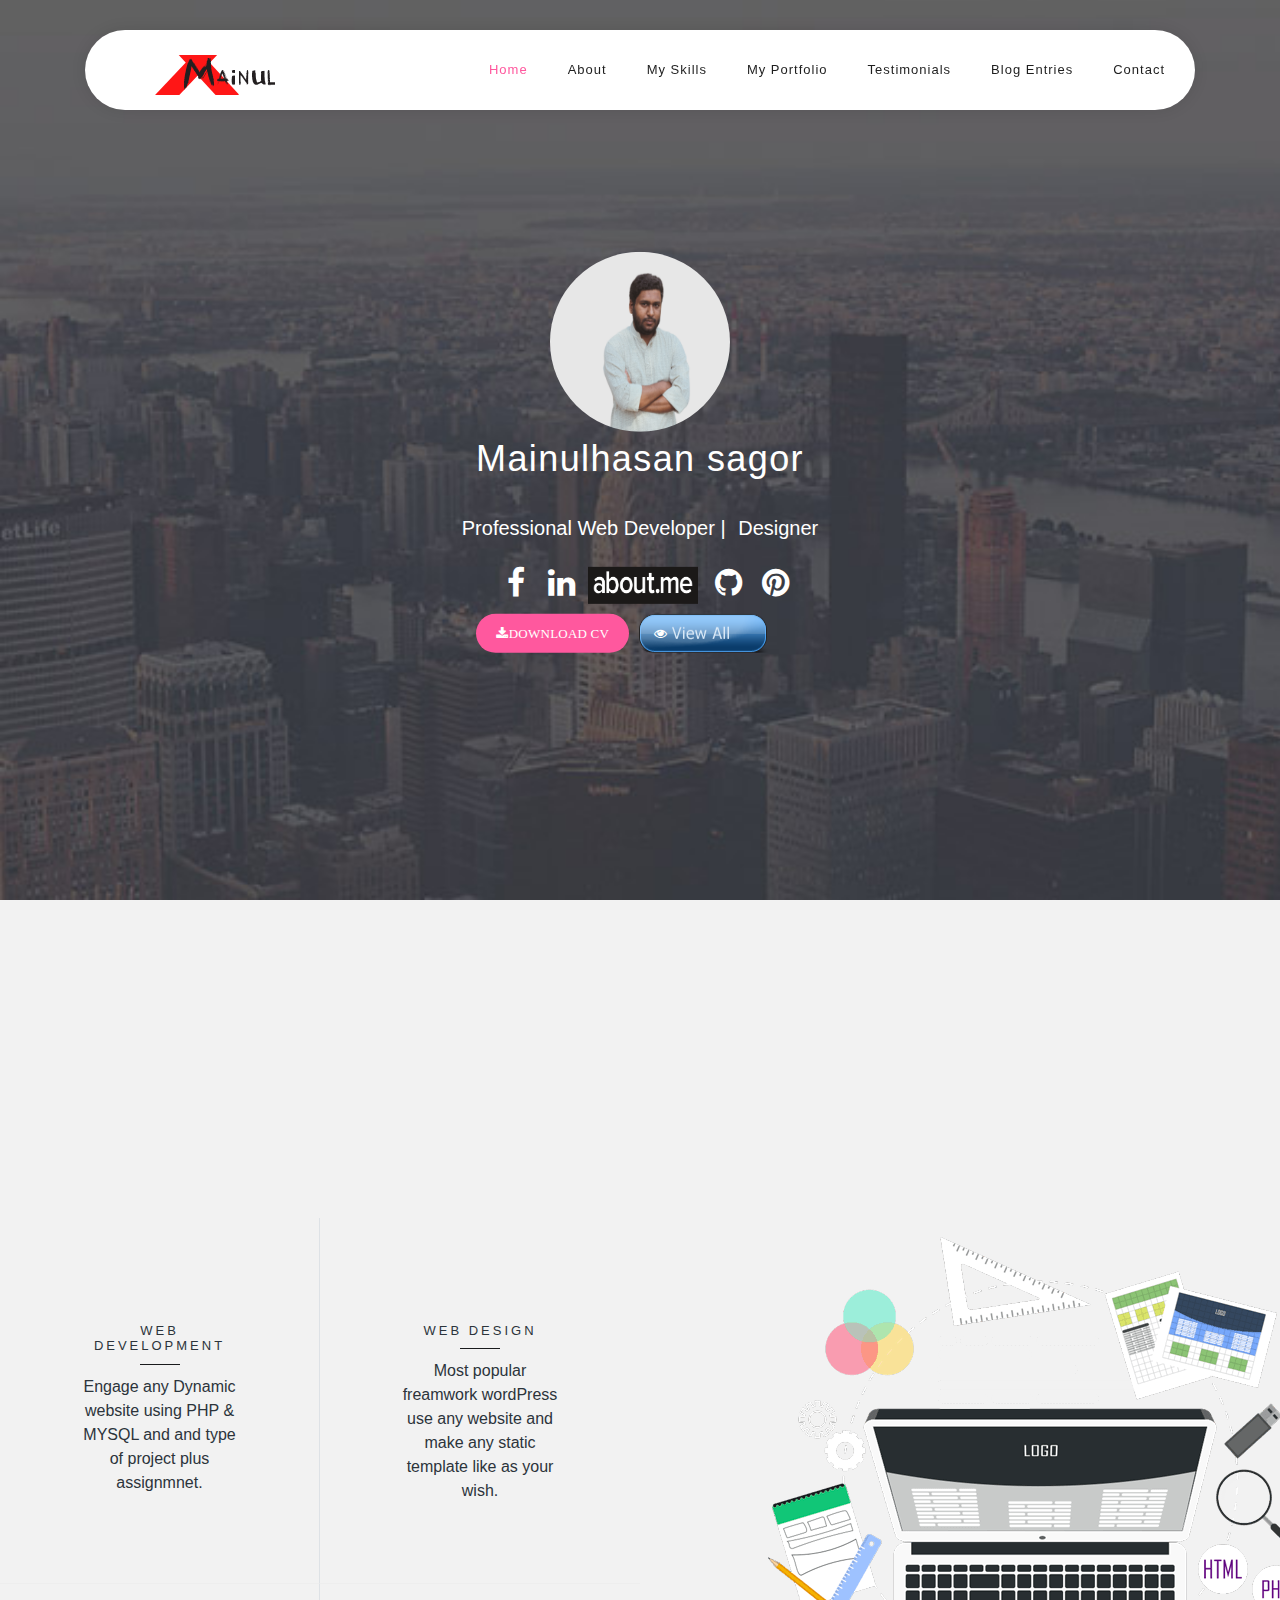
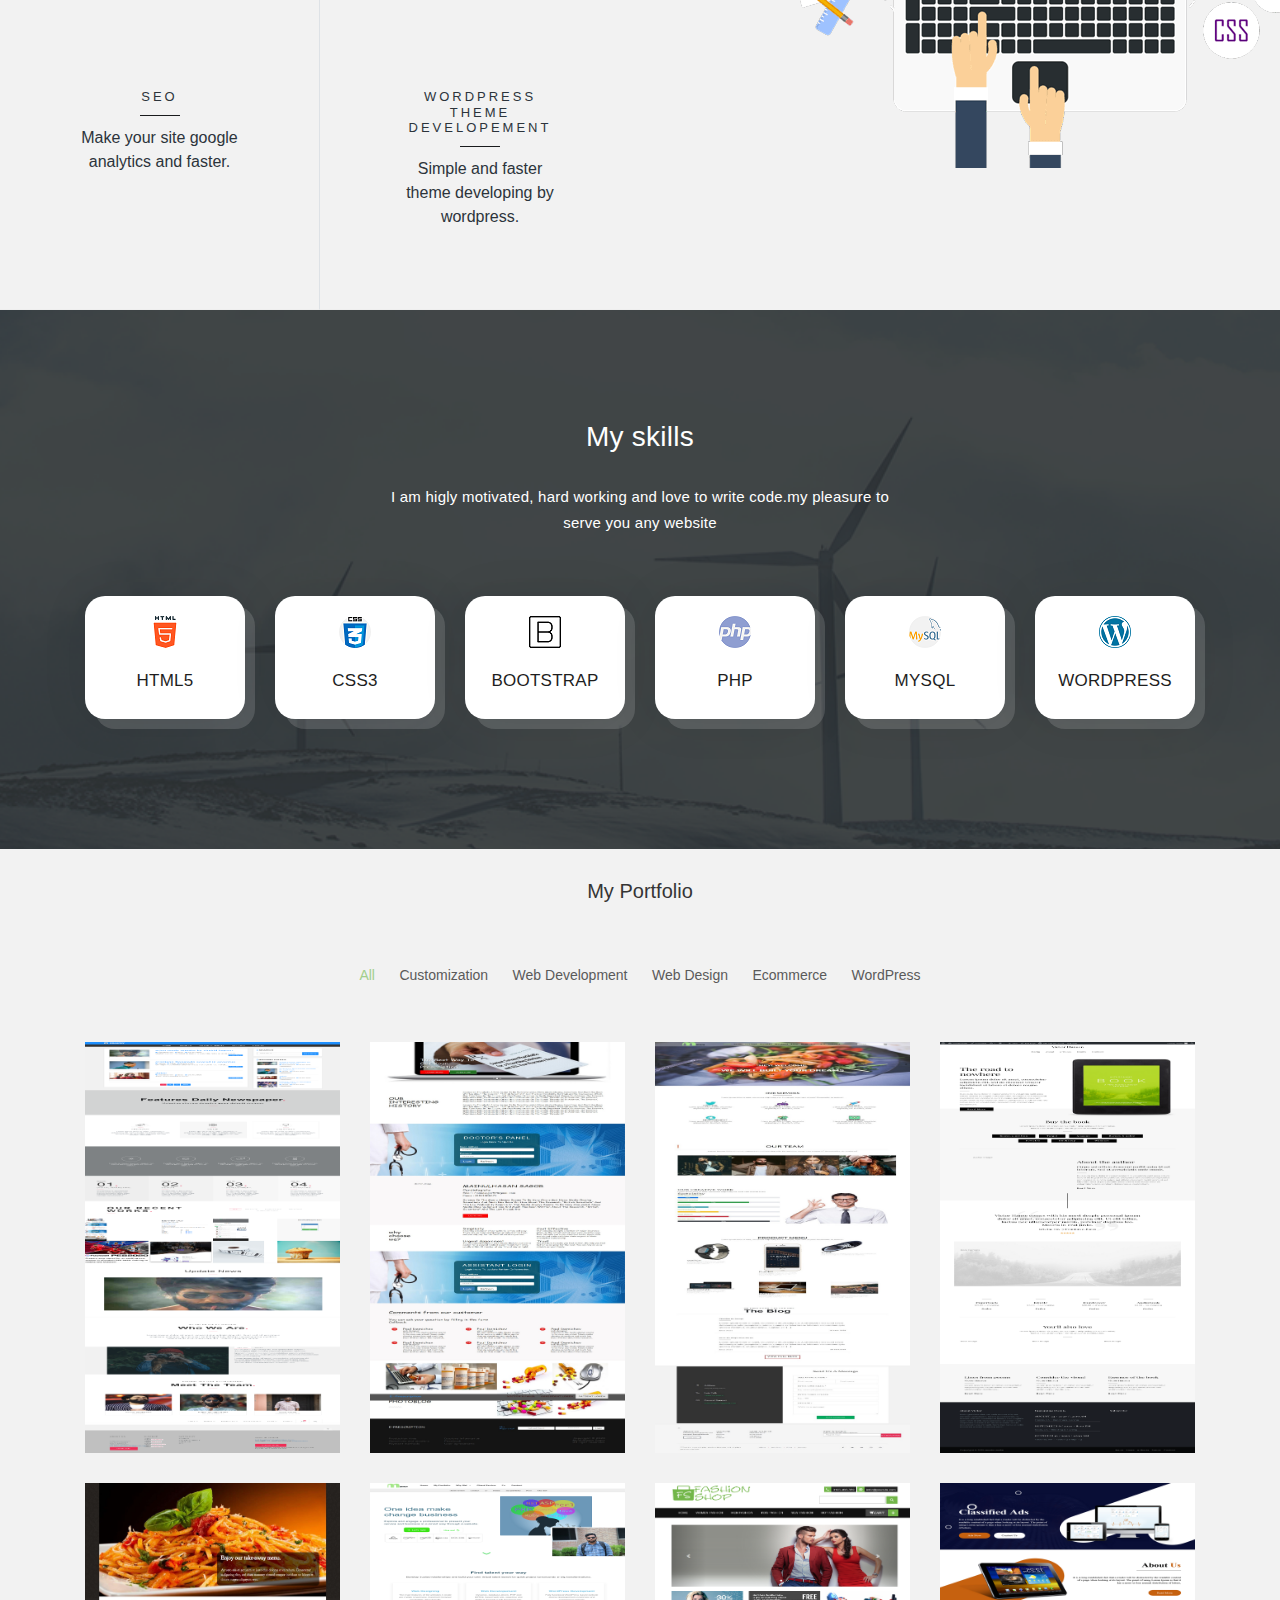
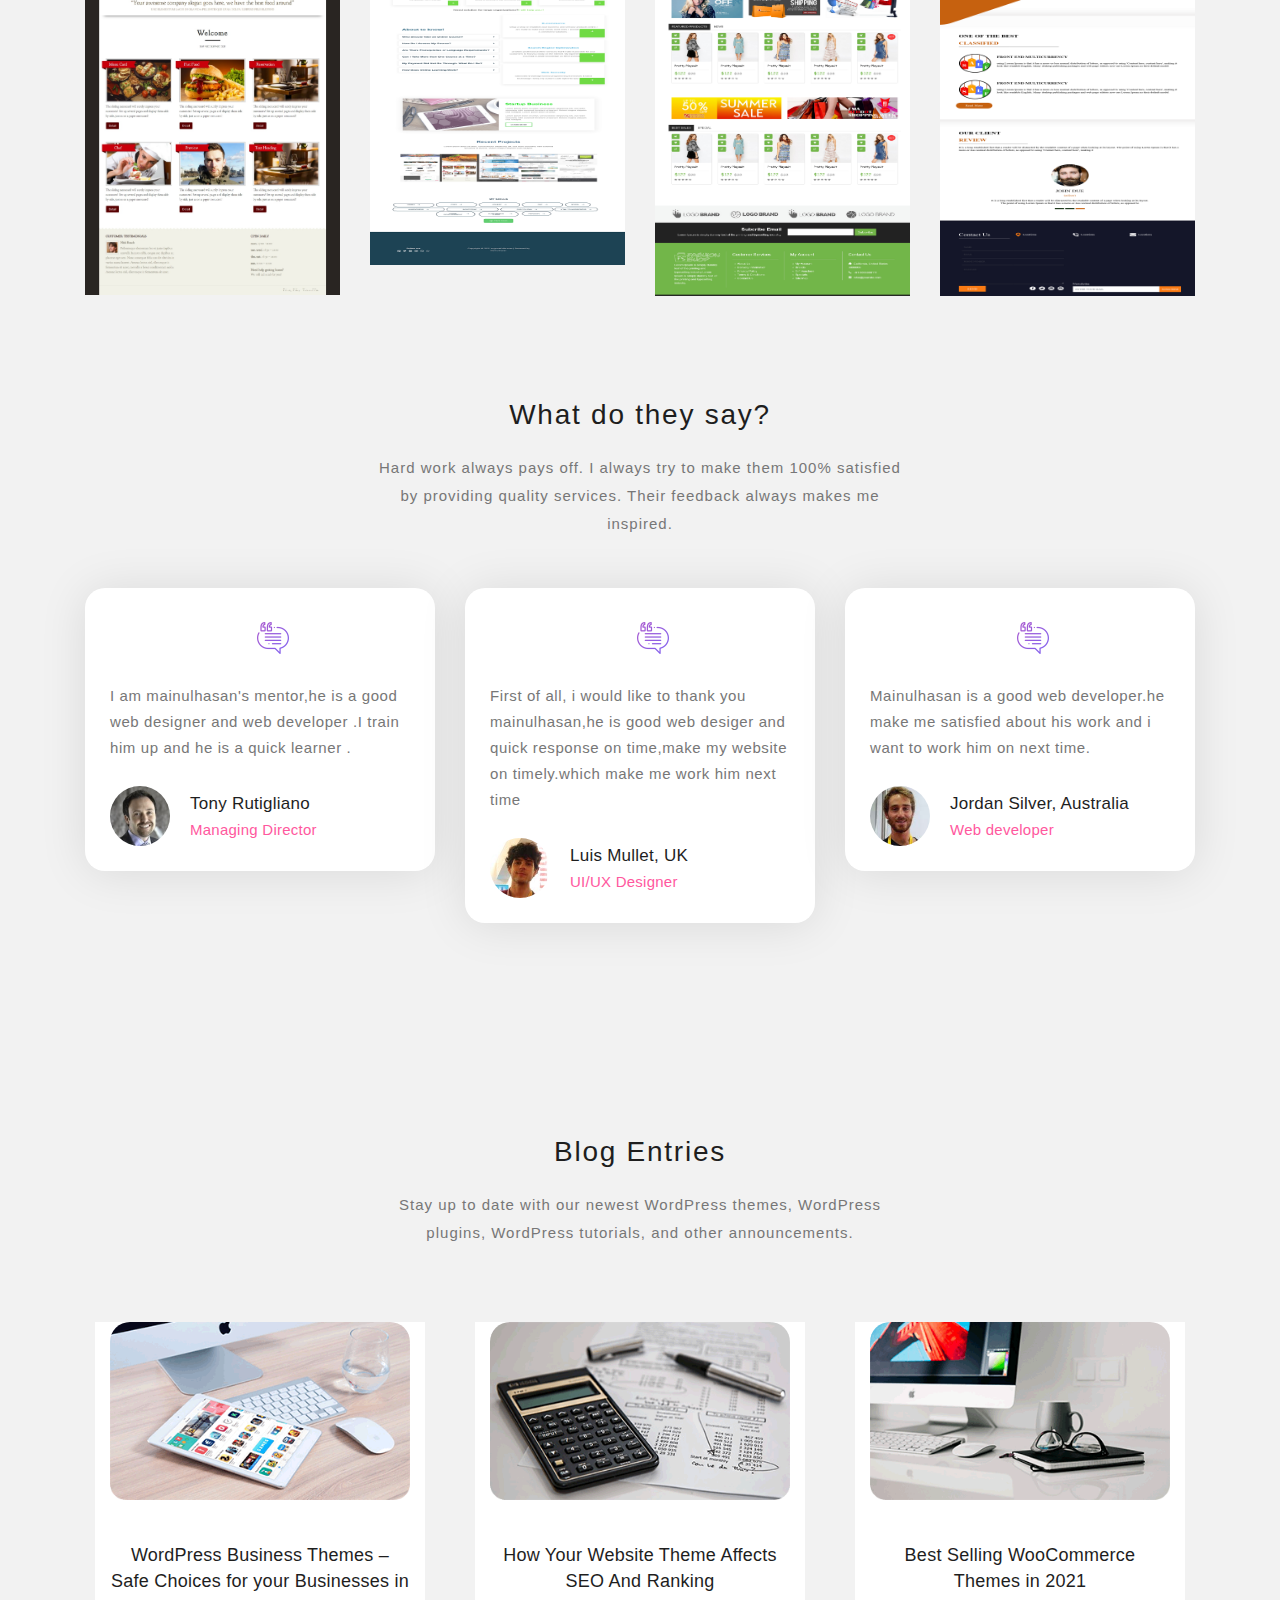
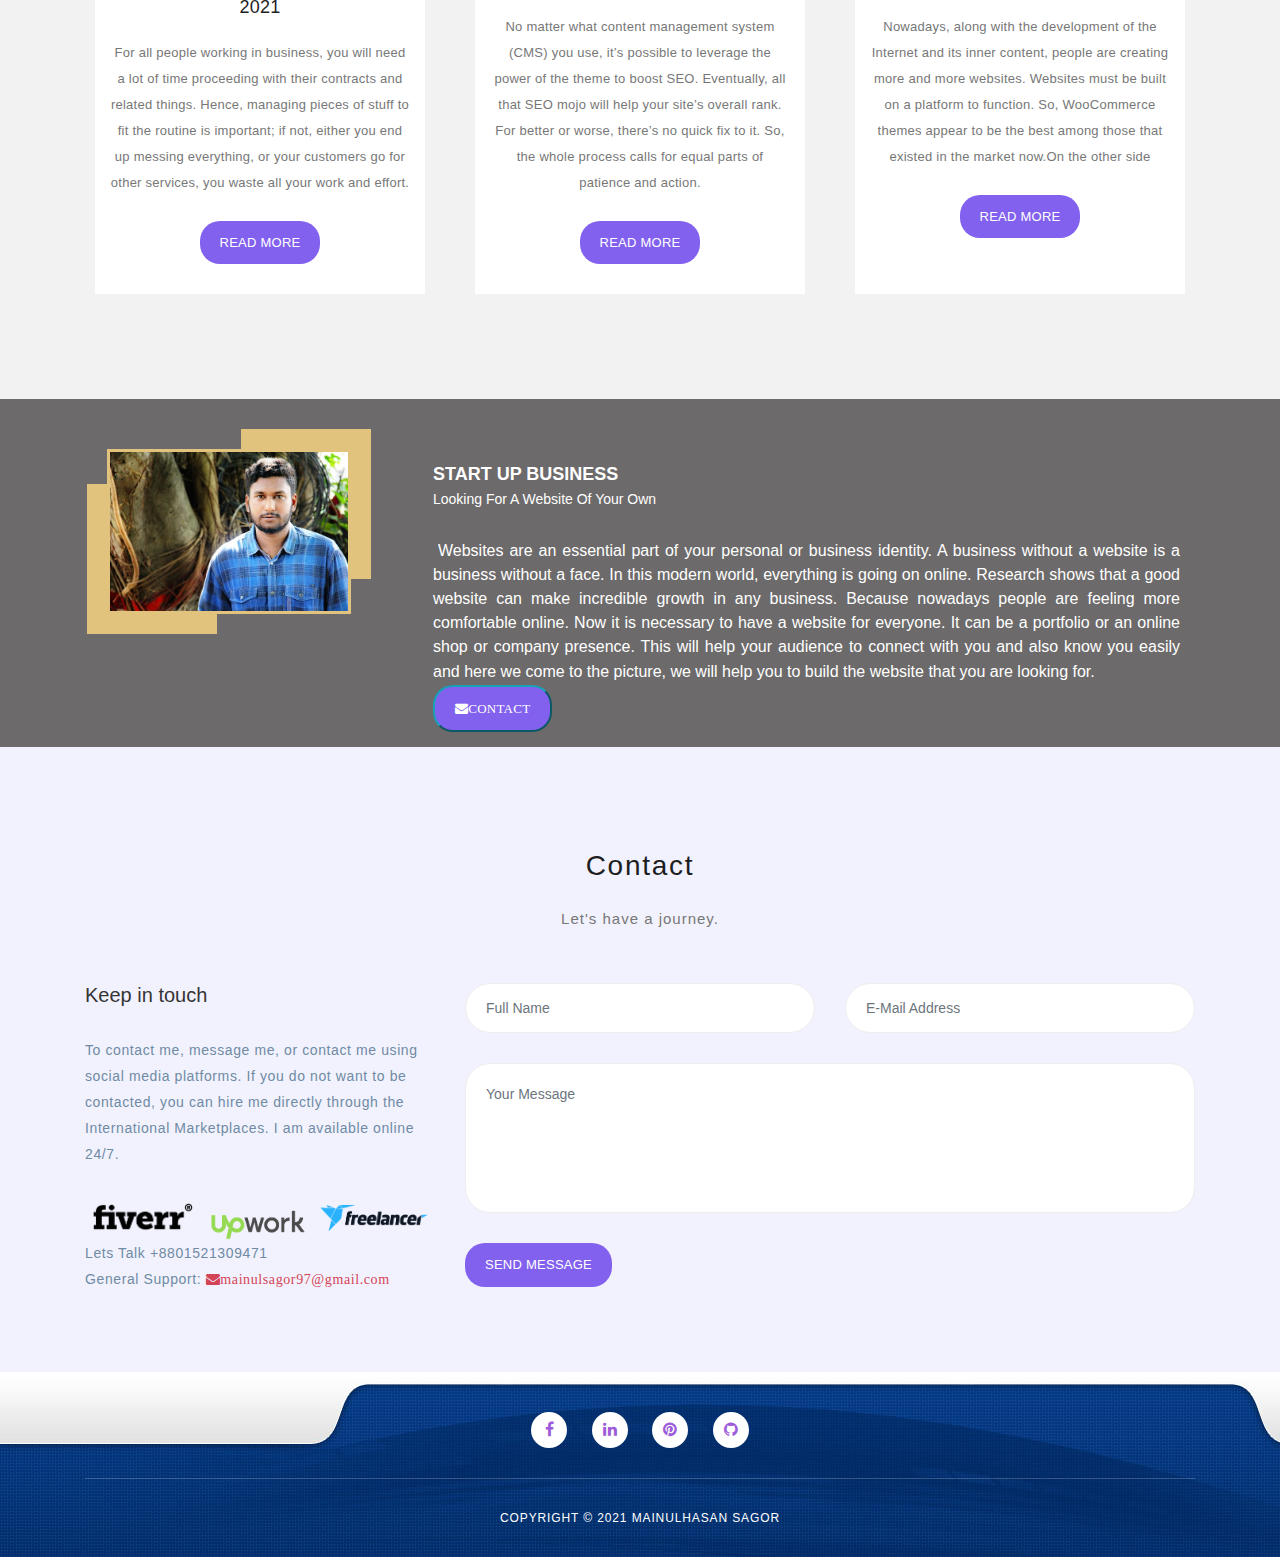
==== commit 6379d54c: "add code" ====
--- a/index.html
+++ b/index.html
@@ -792,14 +792,8 @@
                     <ul  class="social">
                         <li><a href="https://www.facebook.com/WebDeveloper04/"><i class="fa fa-facebook"></i></a></li>
                          <li><a href="https://www.linkedin.com/in/mainulhasan-sagor/"><i class="fa fa-linkedin"></i></a></li>
-                         <li><a href="#home"><i class="fa fa-twitter"></i></a></li>
-                         <li><a href="#home"><i class="fa fa-instagram"></i></a></li>
-                          <li><a style="width: 120px;" href="https://about.me/mainulhasan/getstarted"><img src="About_Me_Logo.png" alt=""></i></a></li>
                          <li><a  href="https://www.pinterest.com/mainulhasansagor25/"><i class="fa fa-pinterest"></i></a></li>
-                         <li><a href="#home"><i class="fa fa-rss"></i></a></li>
-                         <li><a href="#home"><i class="fa fa-dribbble"></i></a></li>
-                         
-                        <li><a  href="https://mainulsagor.github.io/newstaticsite.github.io/"><i class="fa fa-github"></i></a></li>
+                         <li><a  href="https://mainulsagor.github.io/newstaticsite.github.io/"><i class="fa fa-github"></i></a></li>
                     </ul>
                 </div>
             </div>
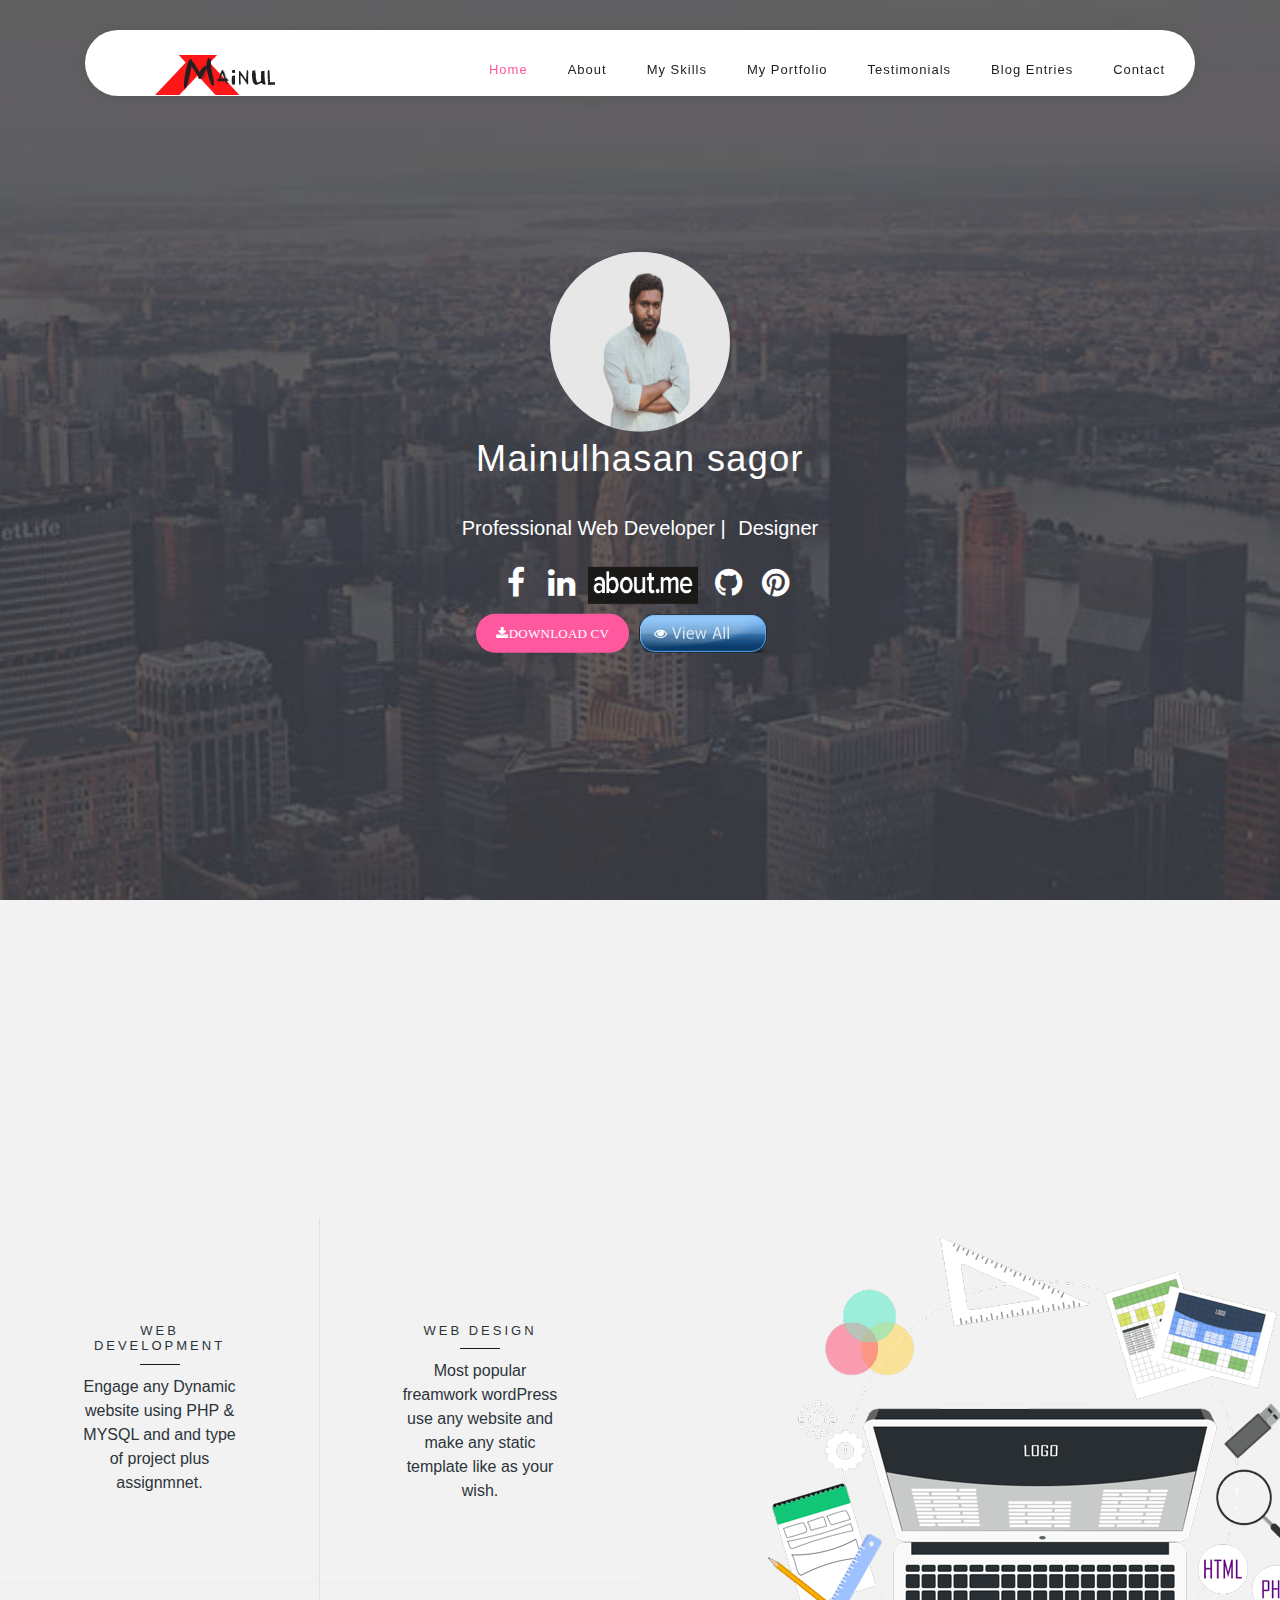
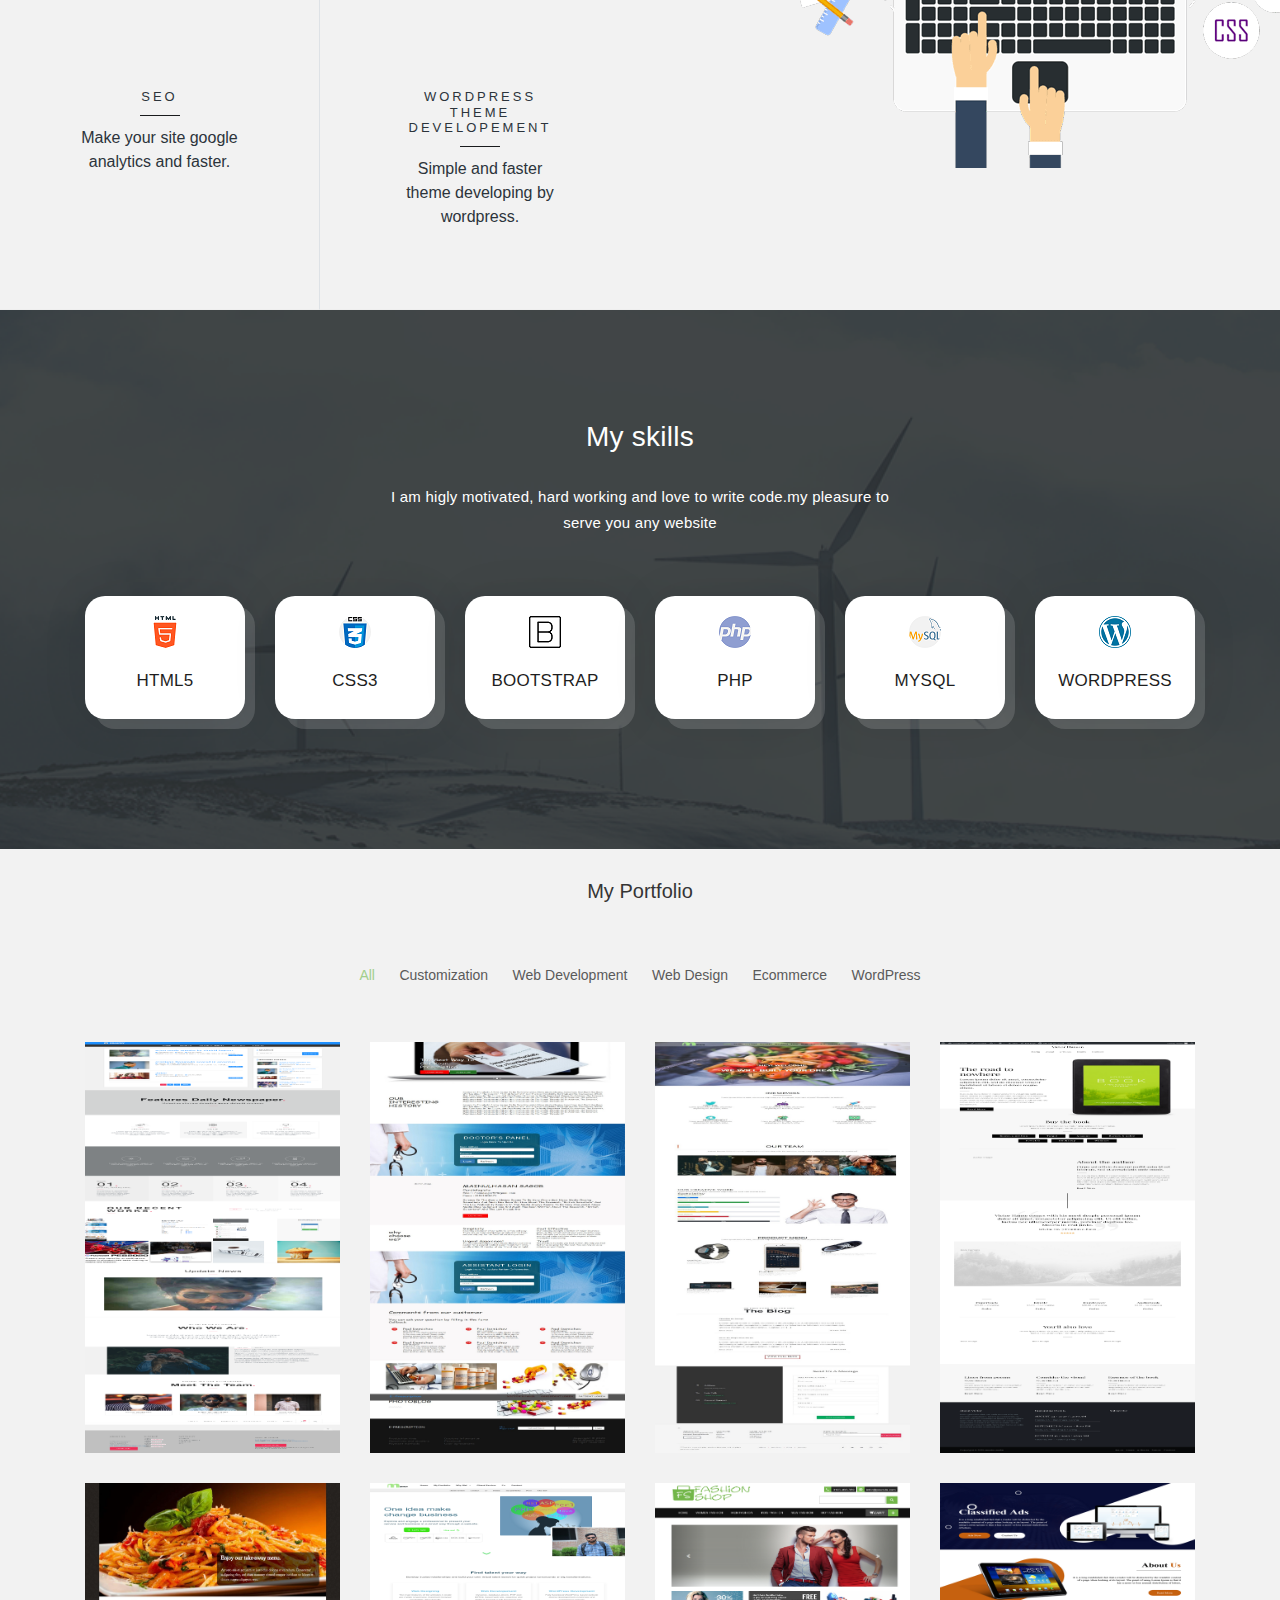
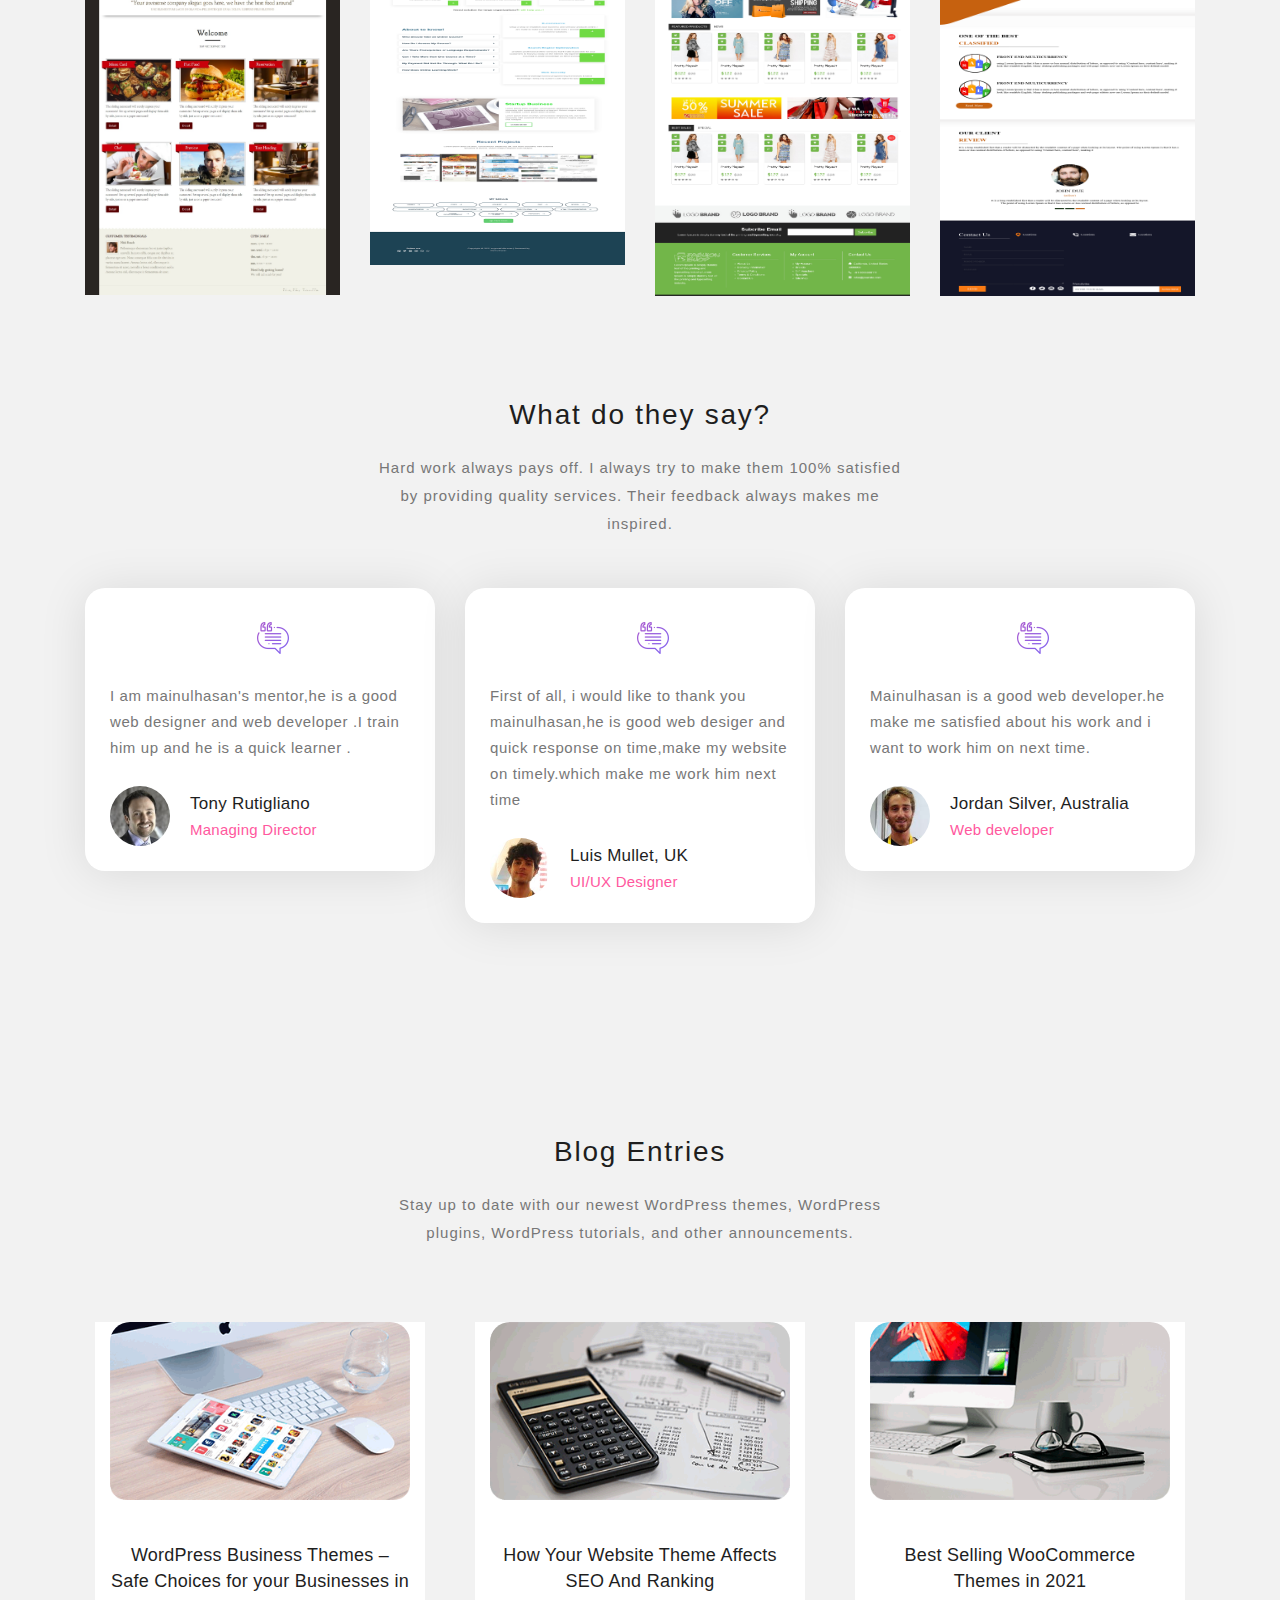
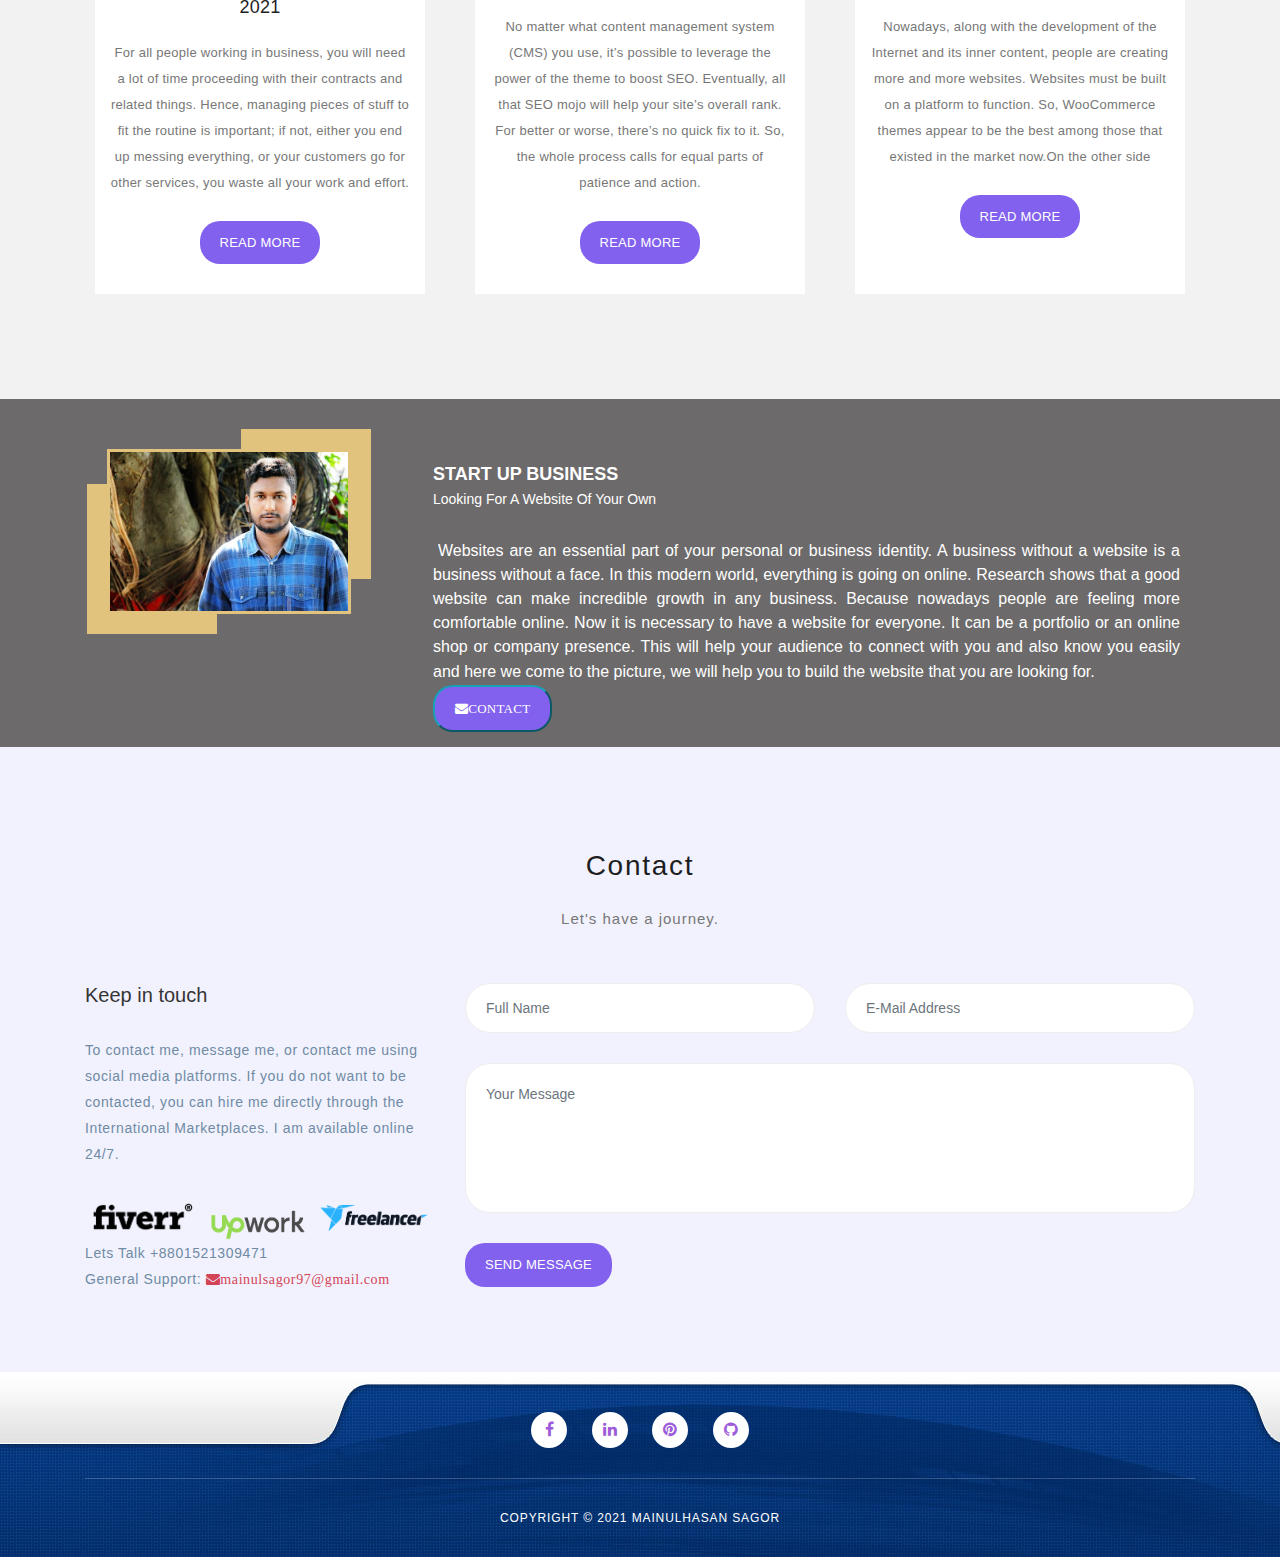
==== commit 5c6d5ee6: "add plugin" ====
--- a/index.html
+++ b/index.html
@@ -31,7 +31,31 @@
     </head>
     
     <body>
-    
+    	<!-- Messenger Chat Plugin Code -->
+    <div id="fb-root"></div>
+      <script>
+        window.fbAsyncInit = function() {
+          FB.init({
+            xfbml            : true,
+            version          : 'v10.0'
+          });
+        };
+
+        (function(d, s, id) {
+          var js, fjs = d.getElementsByTagName(s)[0];
+          if (d.getElementById(id)) return;
+          js = d.createElement(s); js.id = id;
+          js.src = 'https://connect.facebook.net/en_US/sdk/xfbml.customerchat.js';
+          fjs.parentNode.insertBefore(js, fjs);
+        }(document, 'script', 'facebook-jssdk'));
+      </script>
+
+      <!-- Your Chat Plugin code -->
+      <div class="fb-customerchat"
+        attribution="biz_inbox"
+        page_id="109243537991988">
+      </div>
+  
     <!-- ***** Preloader Start ***** -->
    <!--- <div id="preloader">
         <div class="jumper">
--- a/assets/css/templatemo-softy-pinko.css
+++ b/assets/css/templatemo-softy-pinko.css
@@ -392,7 +392,7 @@
 .header-area .main-nav {
   box-shadow: 0px 0px 15px rgba(0,0,0,0.1);
   border-radius: 40px;
-  min-height: 80px;
+  min-height: 66px;
   background: #fff;
 }
 
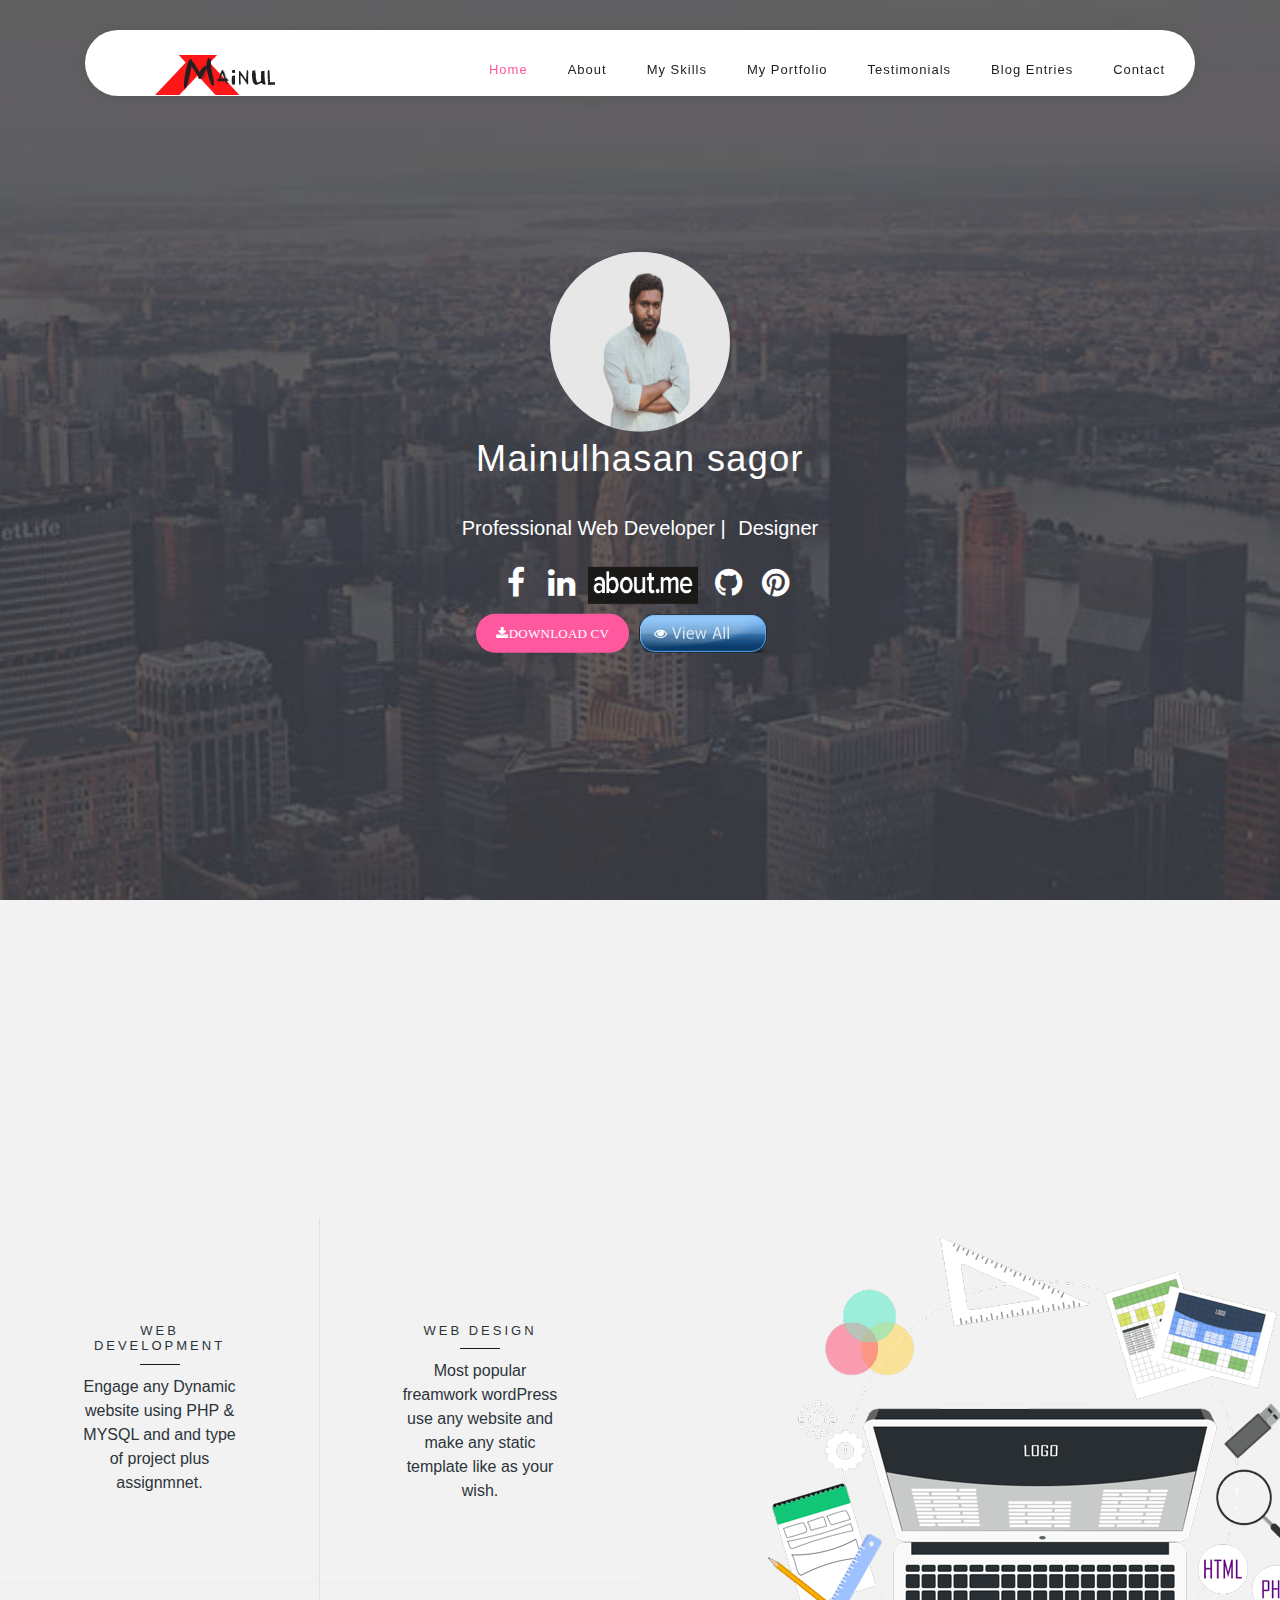
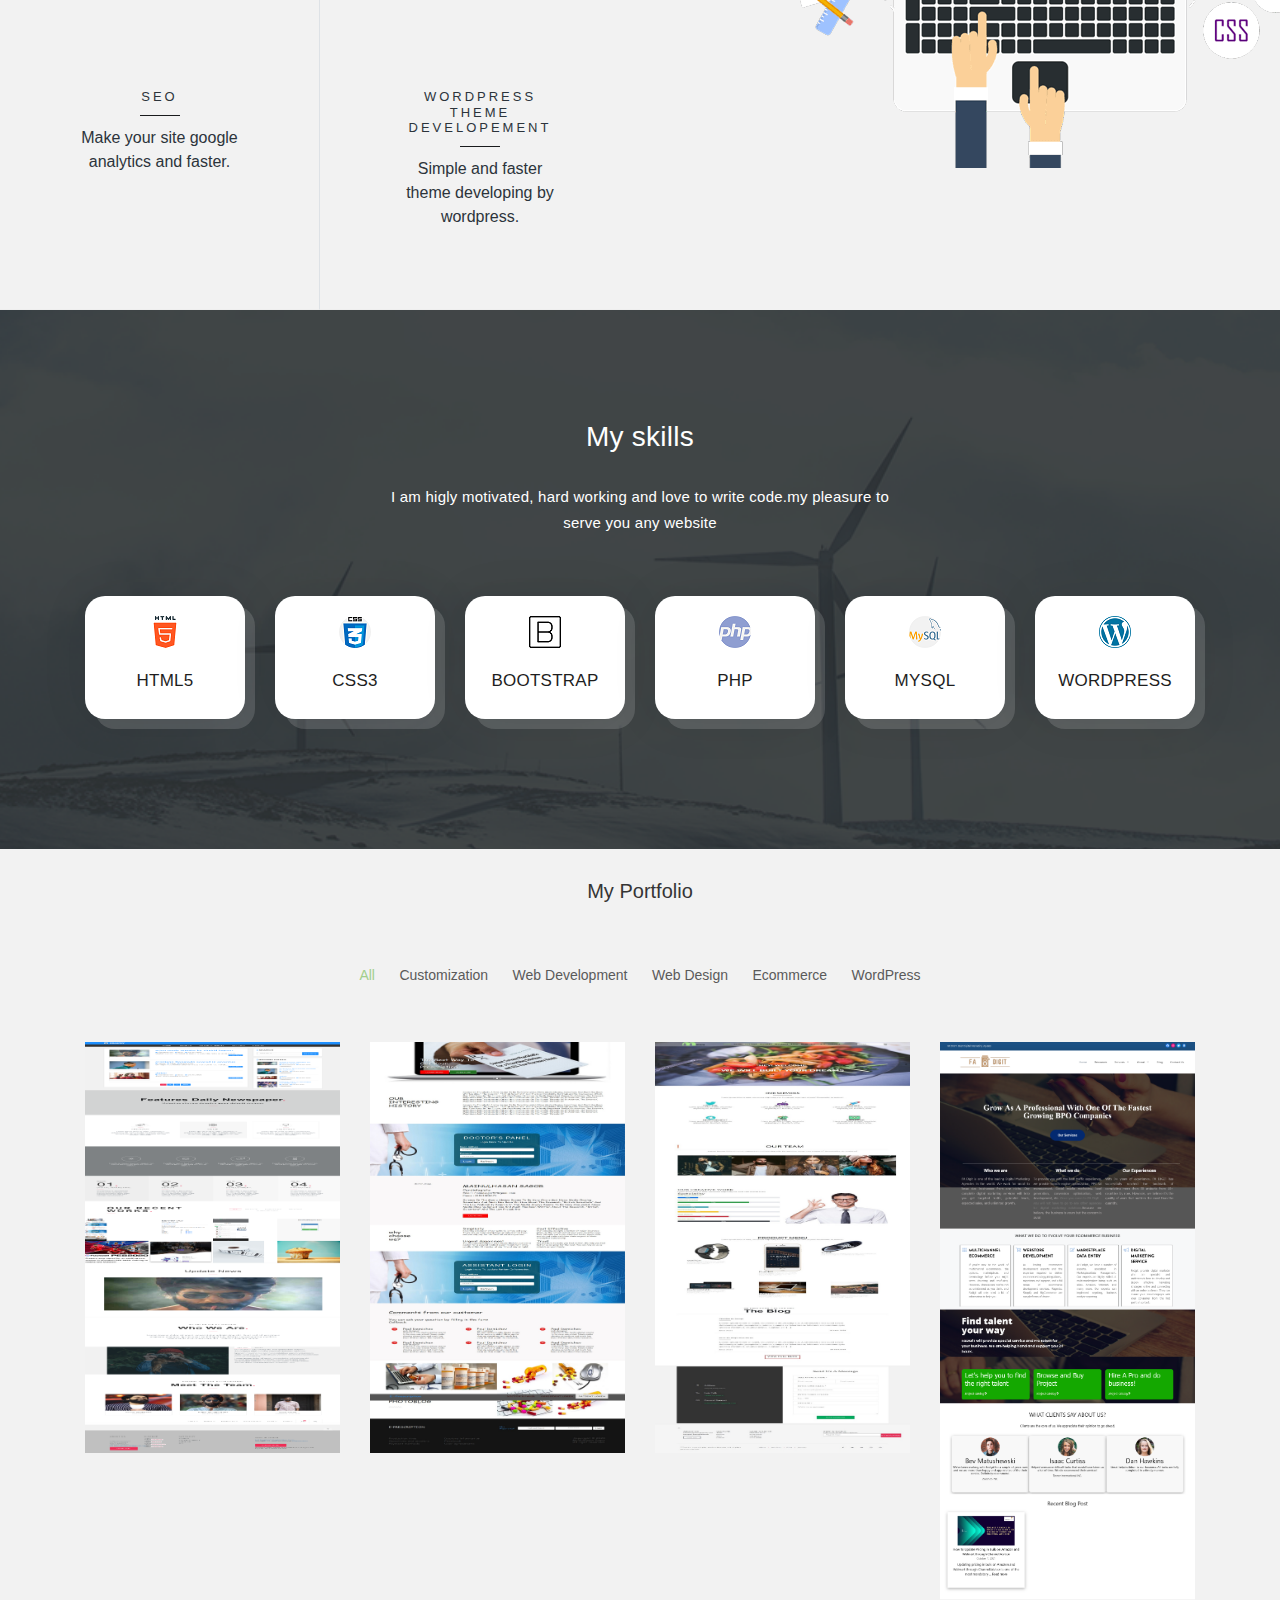
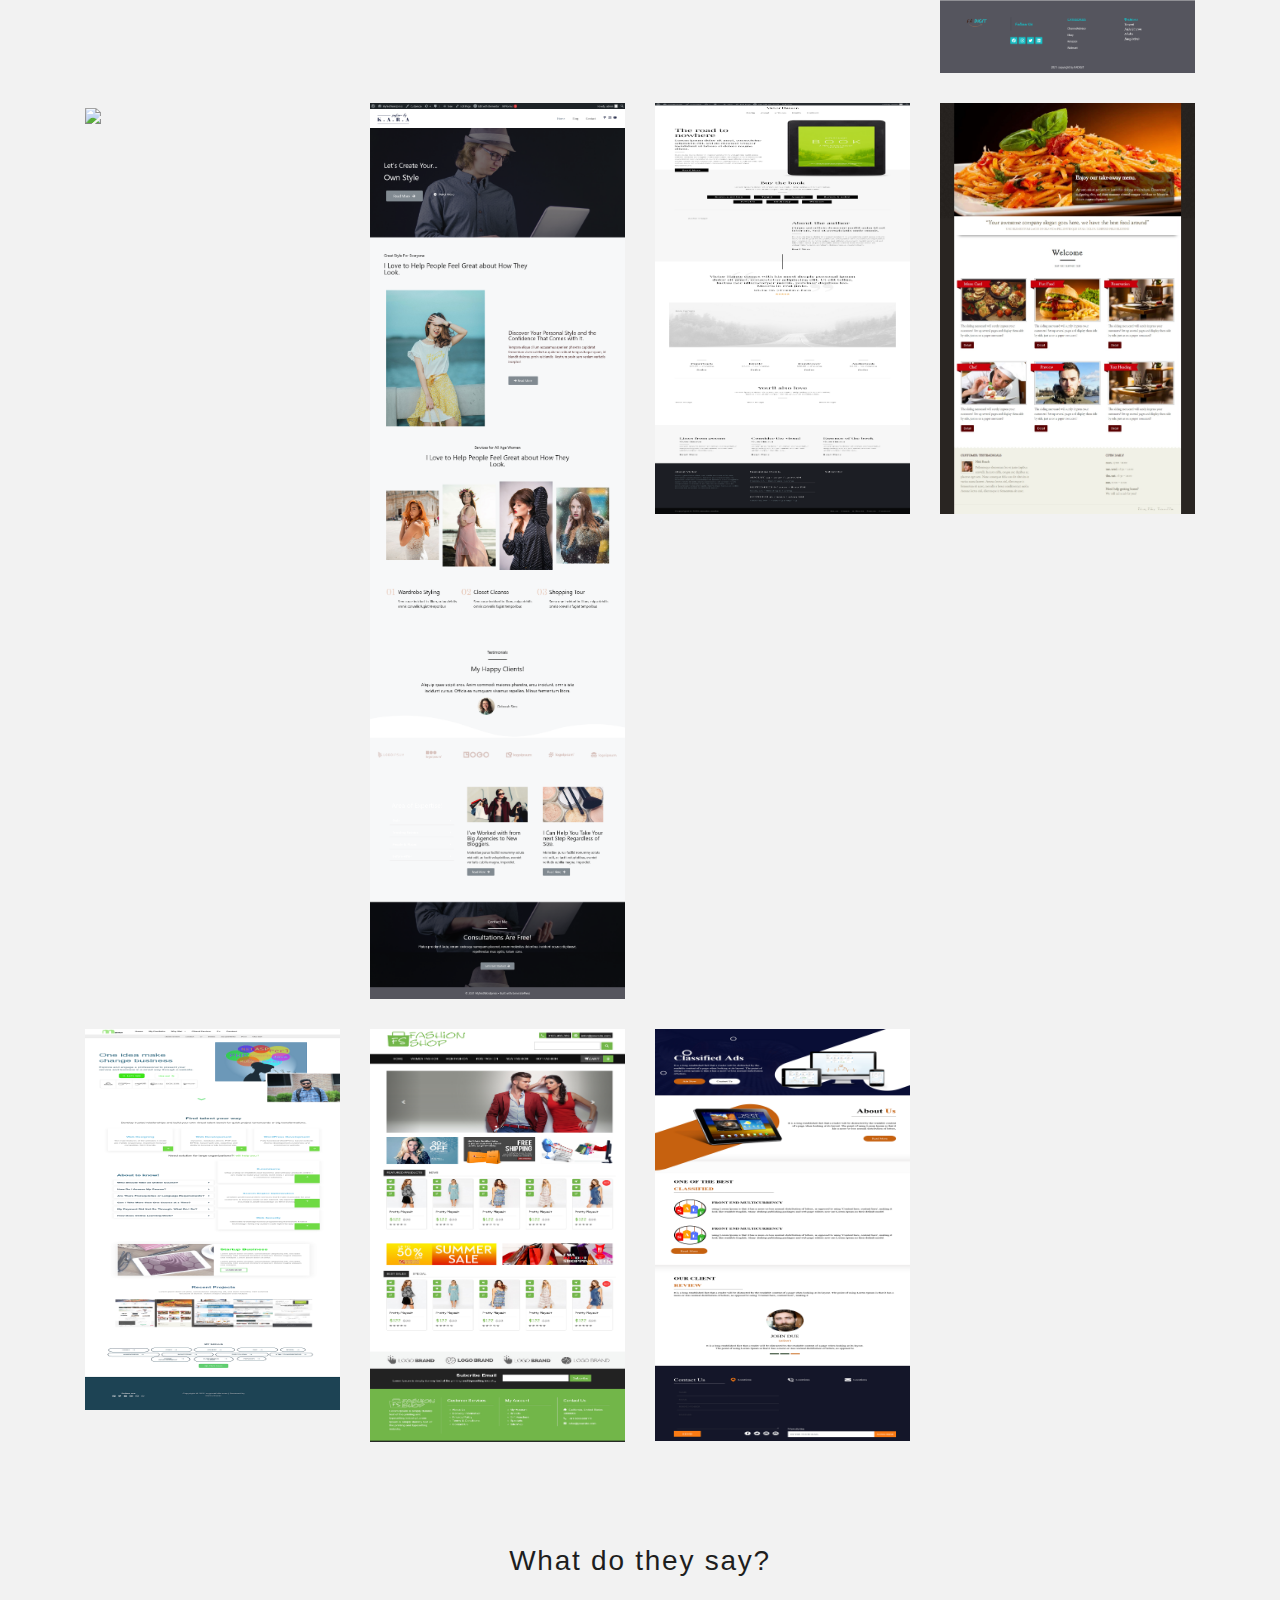
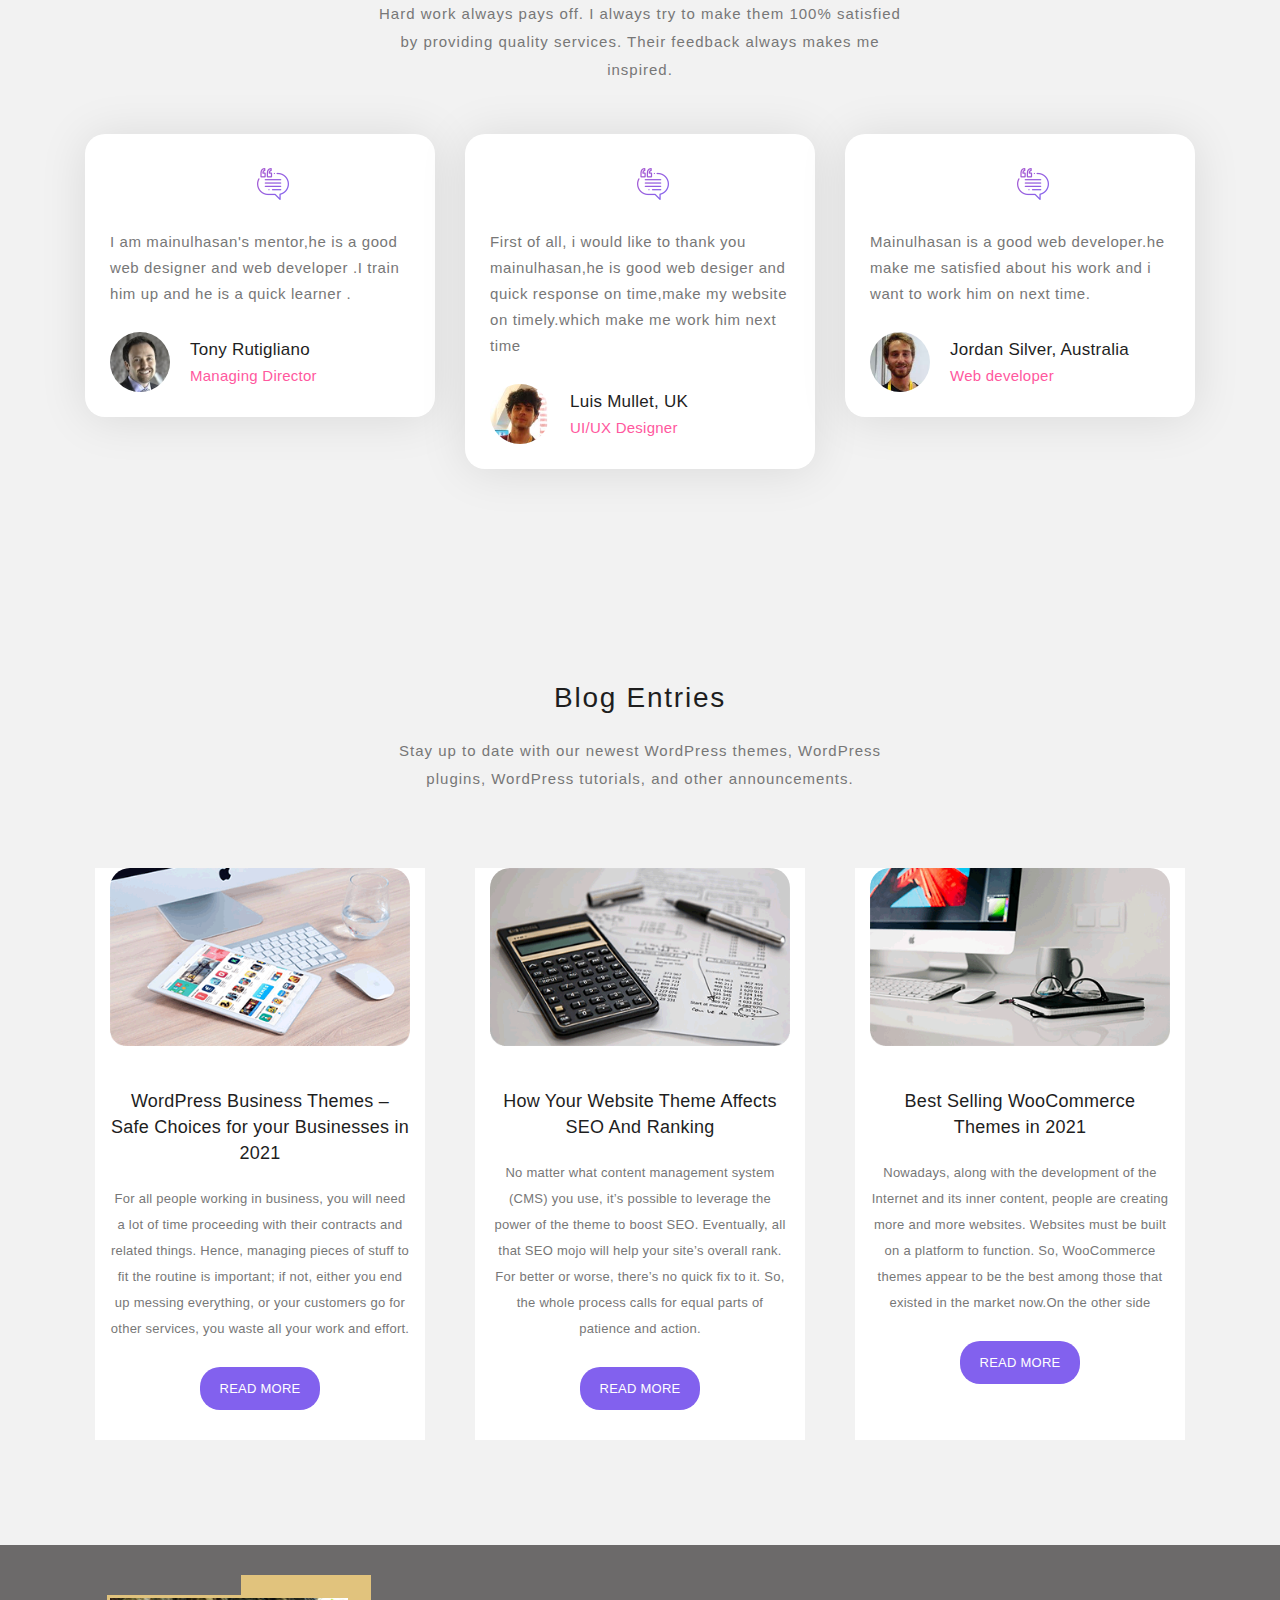
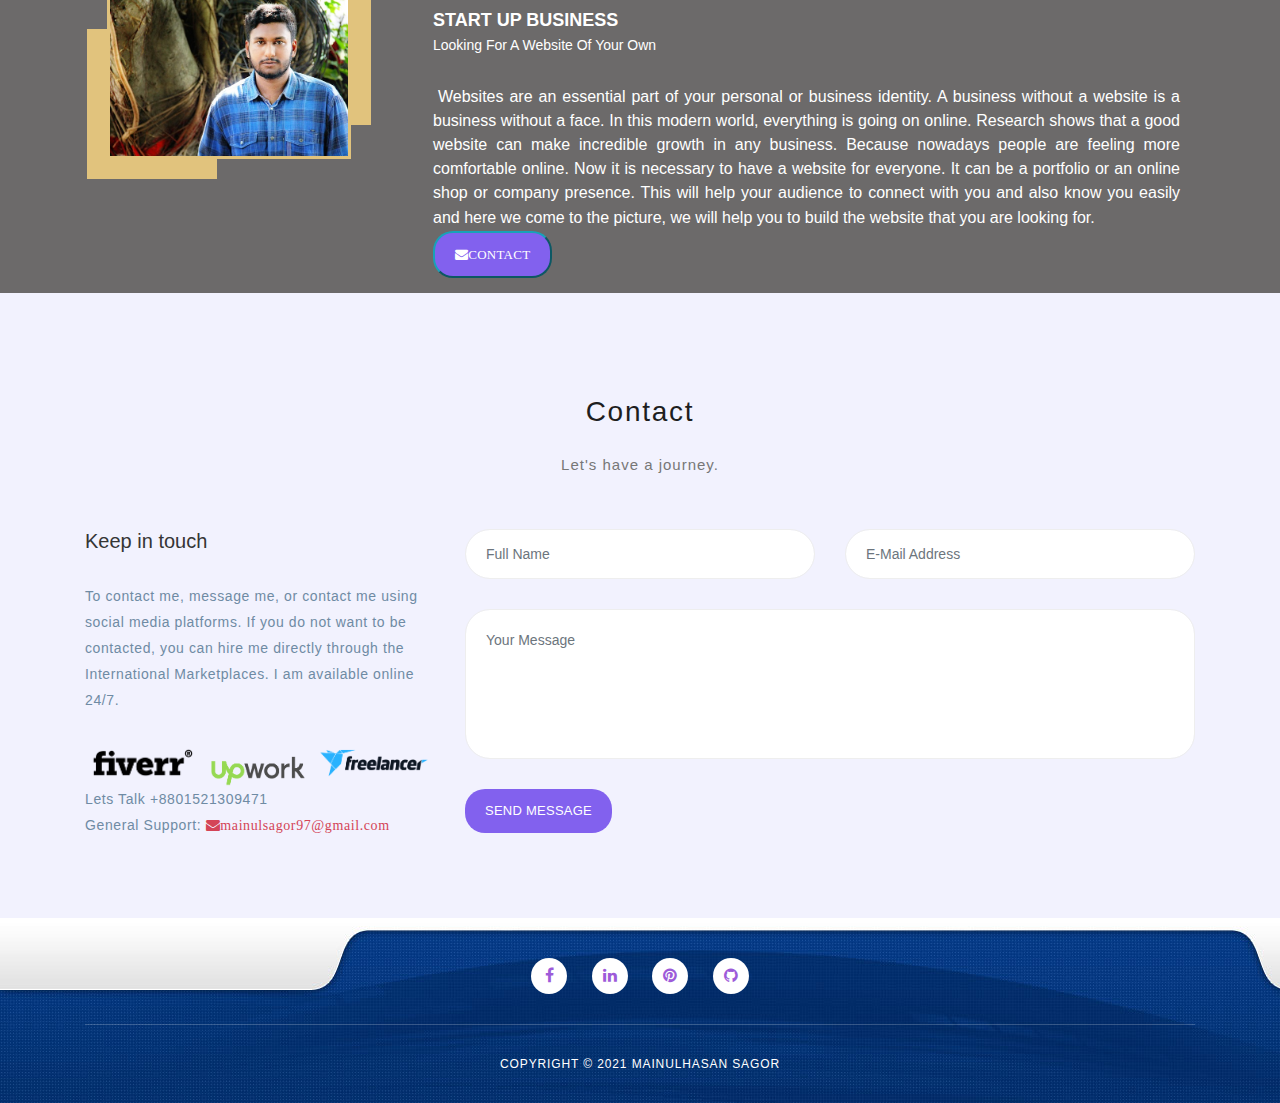
==== commit c3649dbb: "Update index.html" ====
--- a/index.html
+++ b/index.html
@@ -376,6 +376,43 @@
                                     <a href="img/Web capture_15-3-2021_201456_.jpeg" data-lightbox="image-1"><i class="fa fa-search"></i></a>
                                     <a   href="https://mainulsagor.github.io/newstaticsite.github.io/" ><i class="fa fa-external-link" aria-hidden="true"></i></a>
 
+                                  </div>
+                              </div>
+                            </div>
+                          
+                          <div class="col-md-3 col-sm-6 project-item mix WordPress">
+                              <div class="thumb">
+                                  <div class="image">
+                                    <img src="img/Screenshot 2021-10-28 at 14-49-02 FA Digit – Best Digital Marketing Agency.png">
+                                  </div>
+                                  <div class="hover-effect">
+                                    <a href="img/Screenshot 2021-10-28 at 14-49-02 FA Digit – Best Digital Marketing Agency.png" data-lightbox="image-1"><i class="fa fa-search"></i></a>
+                                    <a   href="https://fadigit.com/" ><i class="fa fa-external-link" aria-hidden="true"></i></a>
+                               
+                                  </div>
+                              </div>
+                            </div>
+                          <div class="col-md-3 col-sm-6 project-item mix WordPress">
+                              <div class="thumb">
+                                  <div class="image">
+                                    <img src="img/Screenshot 2021-10-28 at 14-49-02 FA Digit – Best Digital Marketing Agency.pnScreenshot 2021-10-28 at 14-47-45 Utpadon – উৎপাদন.png">
+                                  </div>
+                                  <div class="hover-effect">
+                                    <a href="img/Screenshot 2021-10-28 at 14-47-45 Utpadon – উৎপাদন.png" data-lightbox="image-1"><i class="fa fa-search"></i></a>
+                                    <a   href="https://utpadon.com/" ><i class="fa fa-external-link" aria-hidden="true"></i></a>
+                               
+                                  </div>
+                              </div>
+                            </div>
+                          <div class="col-md-3 col-sm-6 project-item mix WordPress">
+                              <div class="thumb">
+                                  <div class="image">
+                                    <img src="img/Screenshot 2021-10-28 at 14-41-15 MyTestWordpress – Trusted.png">
+                                  </div>
+                                  <div class="hover-effect">
+                                    <a href="img/Screenshot 2021-10-28 at 14-41-15 MyTestWordpress – Trusted.png" data-lightbox="image-1"><i class="fa fa-search"></i></a>
+                                    <a   href="http://mywebvendor.unaux.com/" ><i class="fa fa-external-link" aria-hidden="true"></i></a>
+                               
                                   </div>
                               </div>
                             </div>
@@ -898,4 +935,4 @@
      
 
   </body>
-</html>+</html>
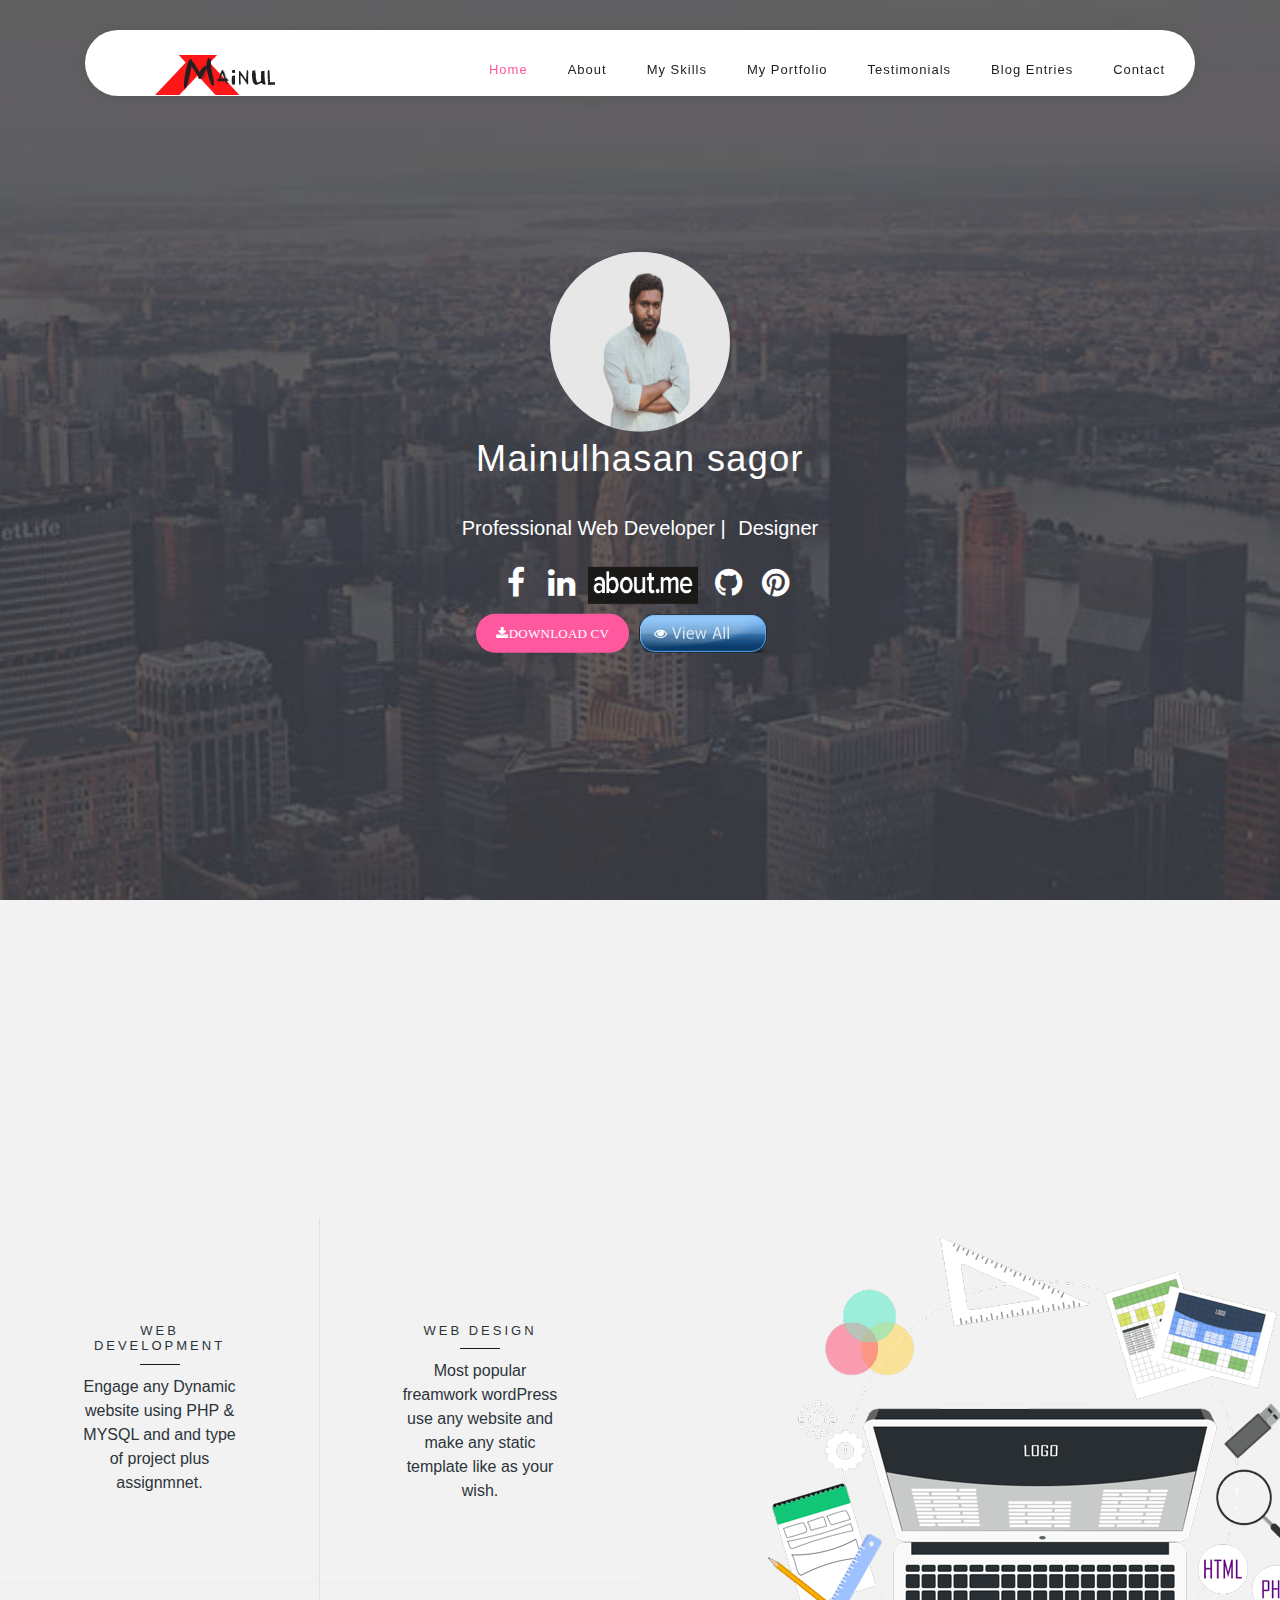
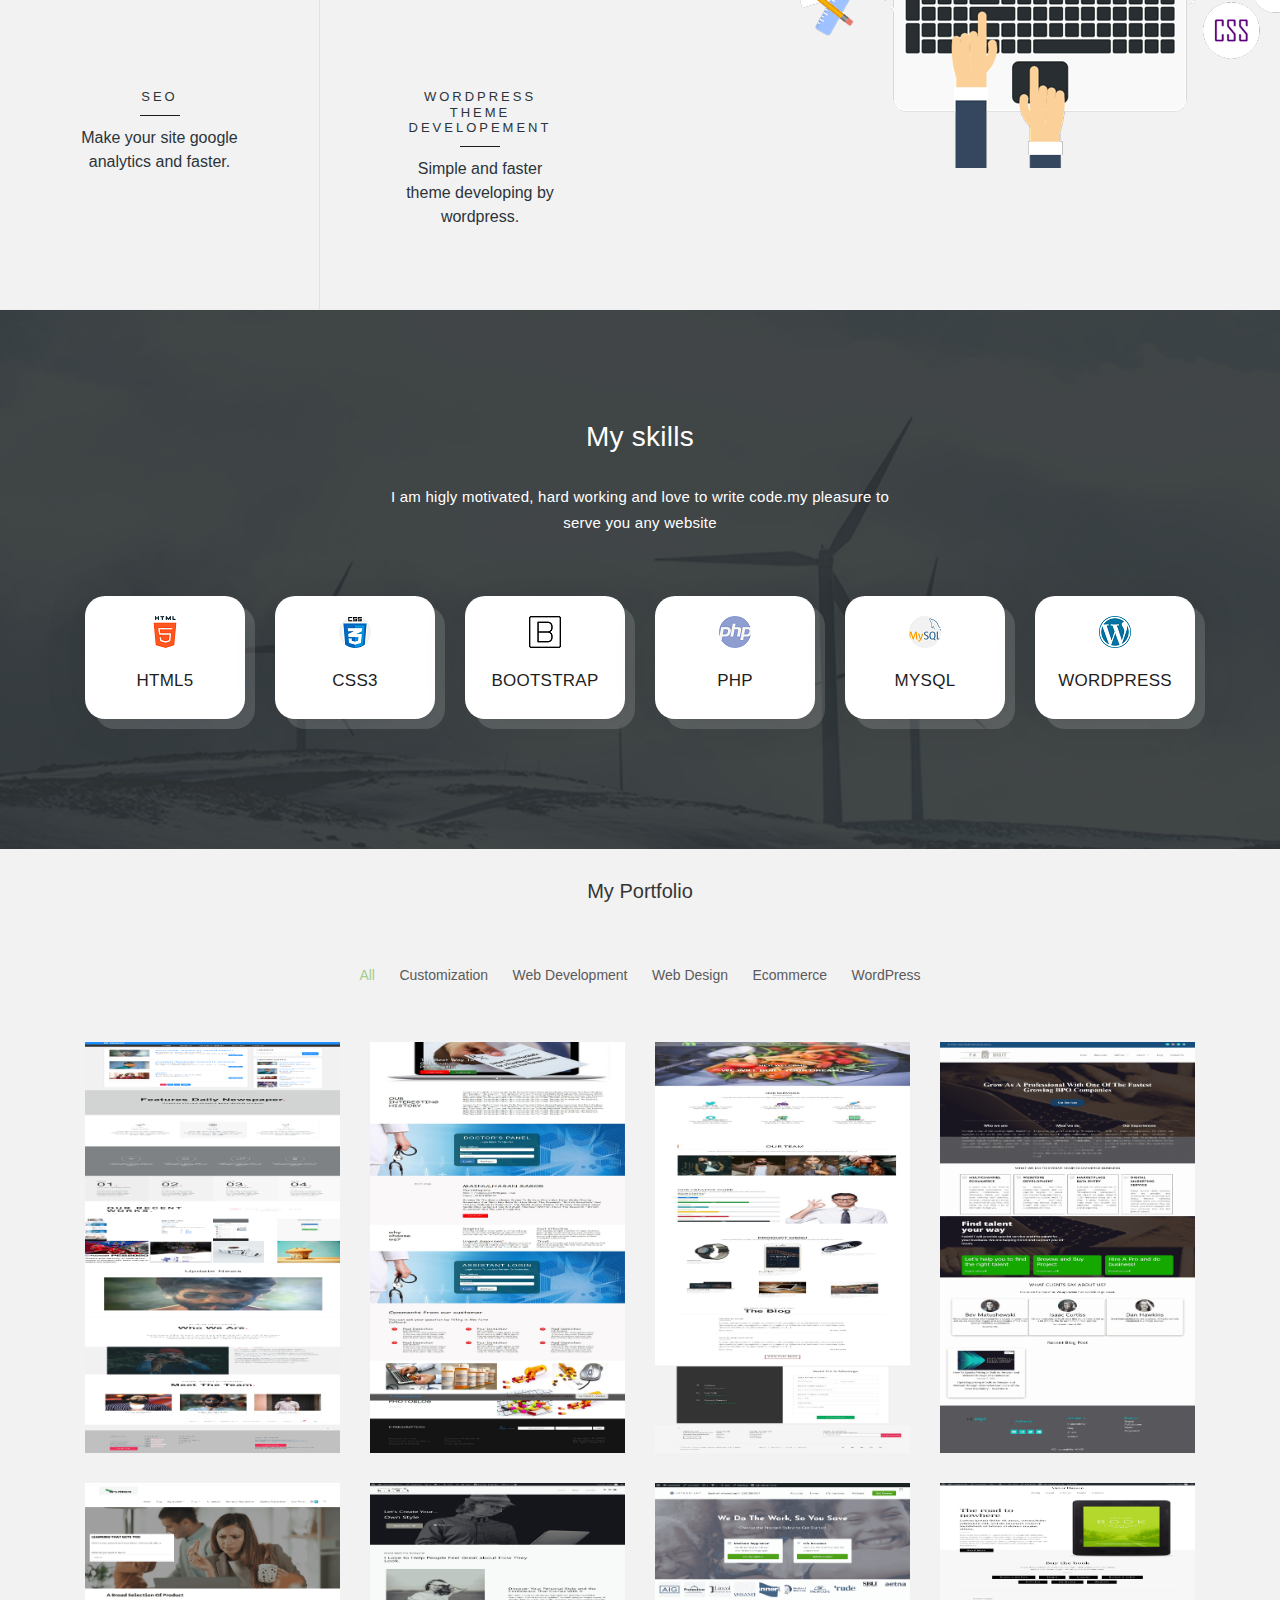
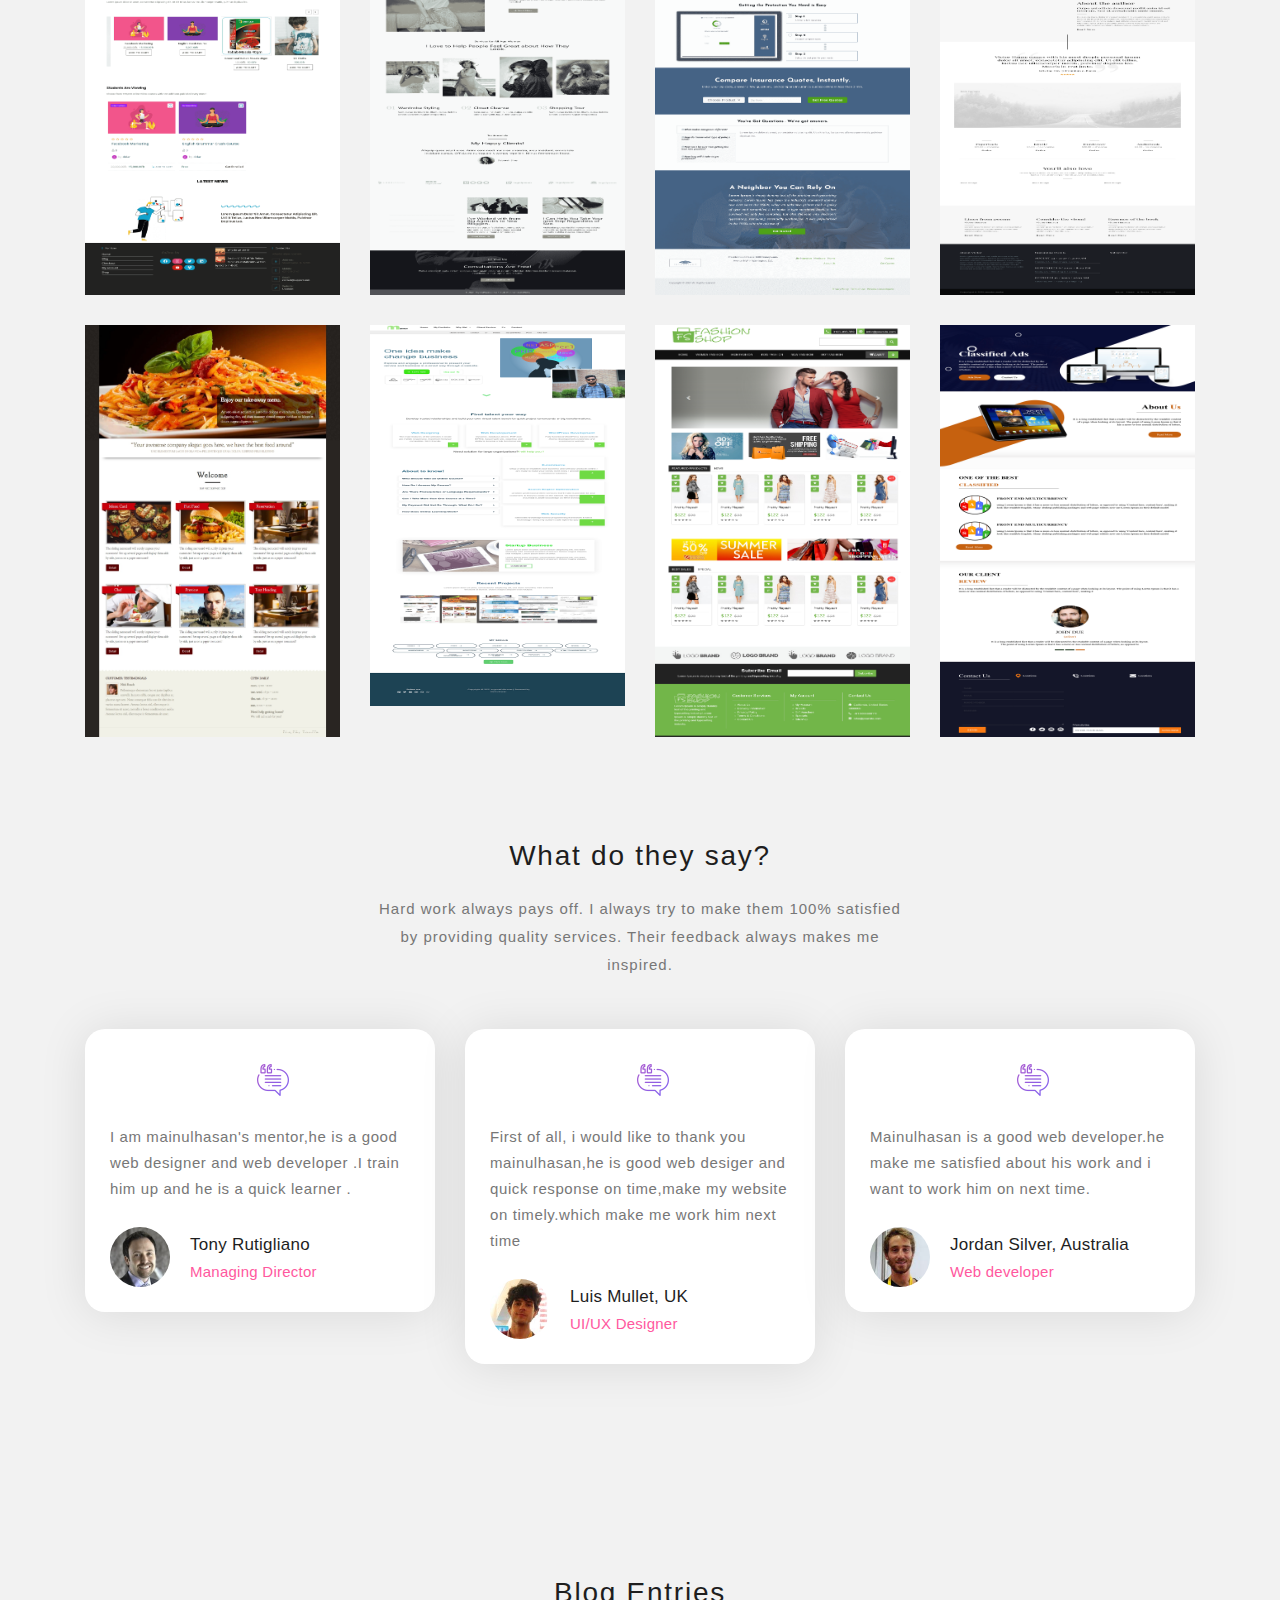
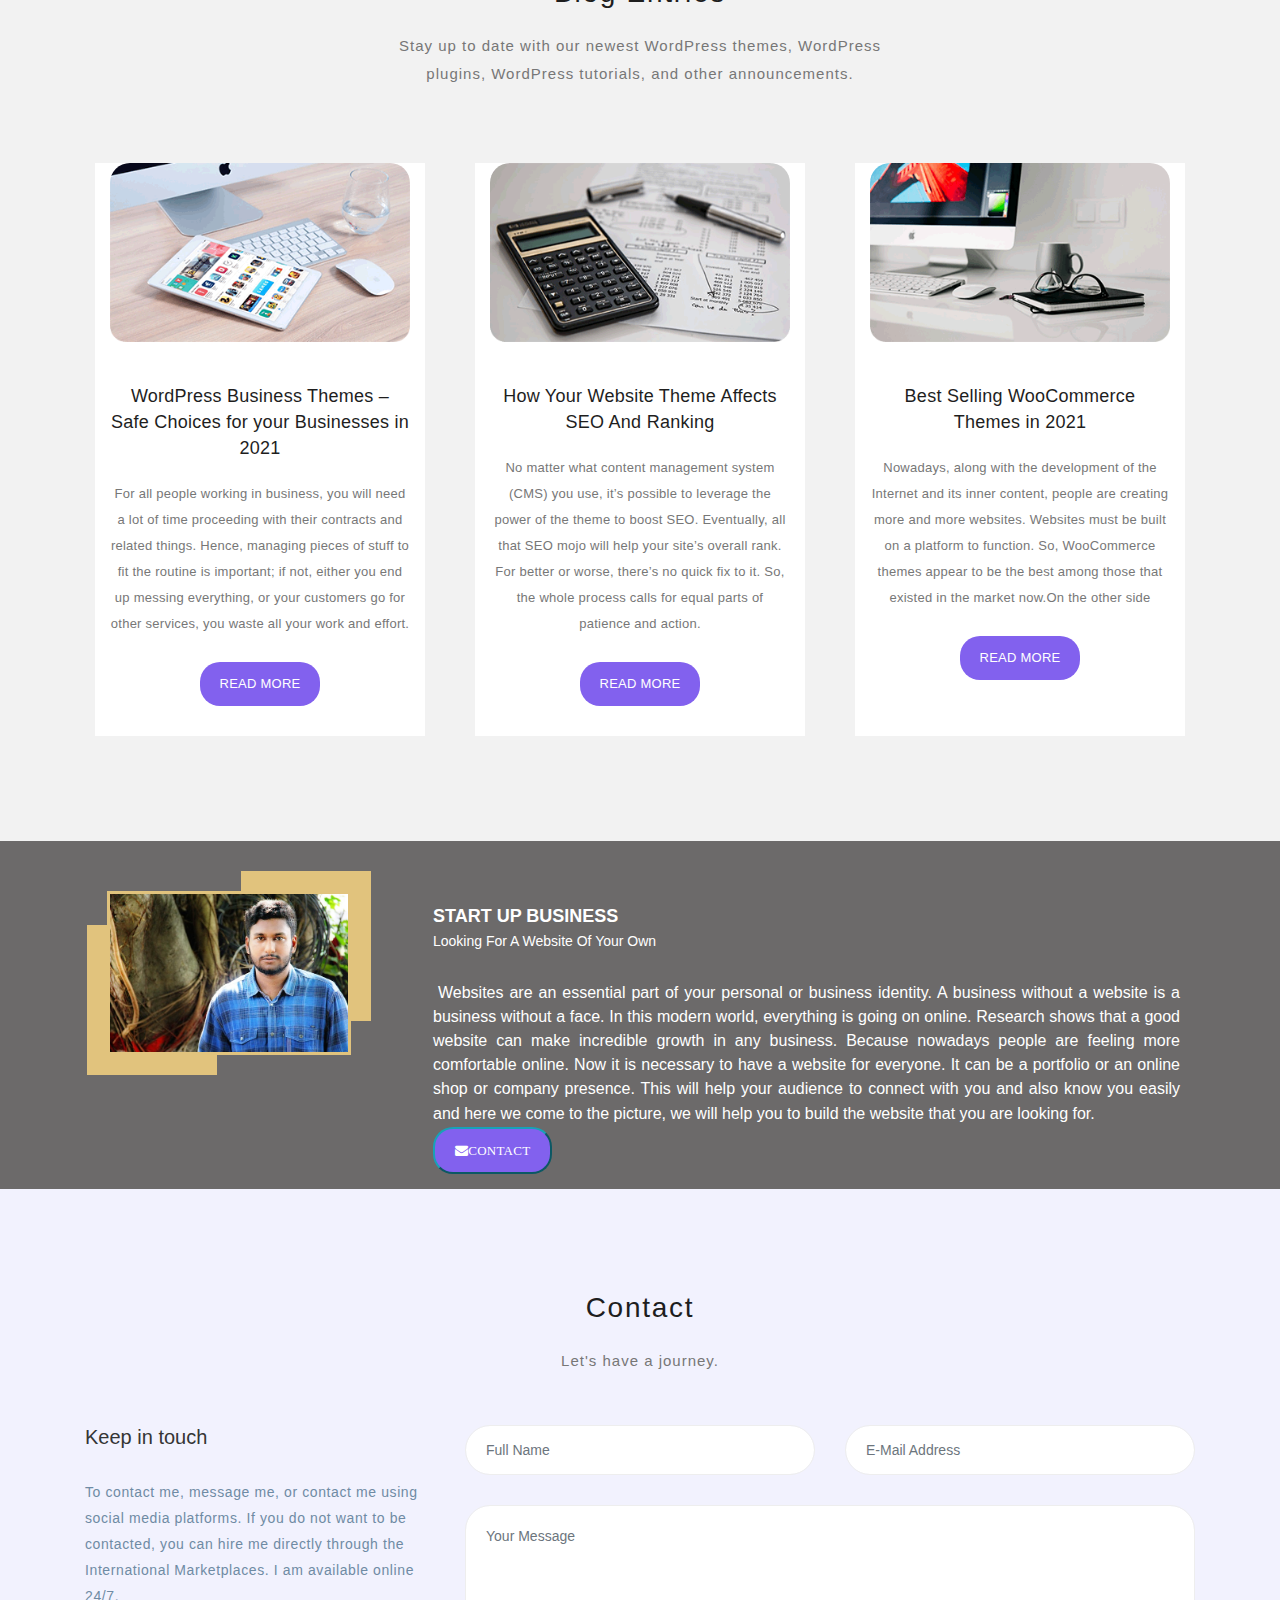
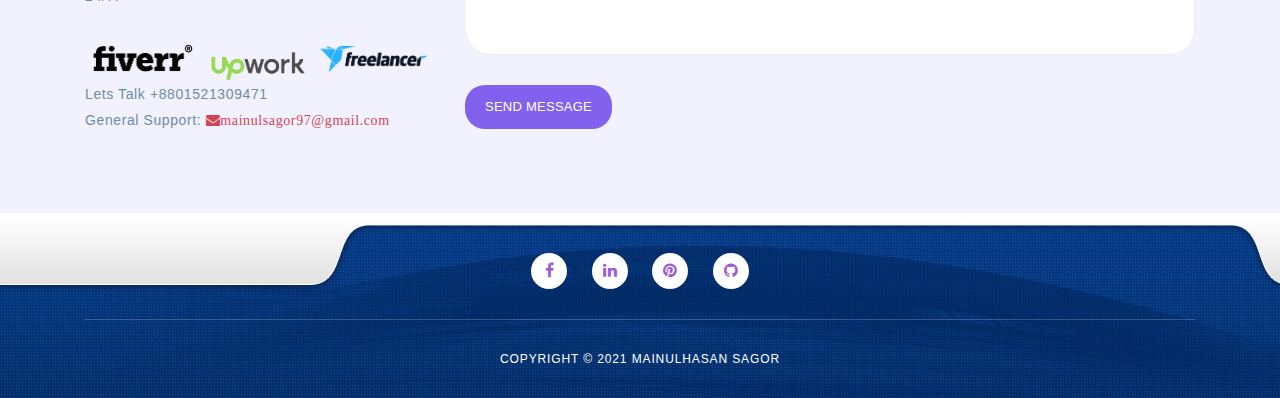
==== commit 7fe2369d: "Update index.html" ====
--- a/index.html
+++ b/index.html
@@ -383,10 +383,10 @@
                           <div class="col-md-3 col-sm-6 project-item mix WordPress">
                               <div class="thumb">
                                   <div class="image">
-                                    <img src="img/Screenshot 2021-10-28 at 14-49-02 FA Digit – Best Digital Marketing Agency.png">
-                                  </div>
-                                  <div class="hover-effect">
-                                    <a href="img/Screenshot 2021-10-28 at 14-49-02 FA Digit – Best Digital Marketing Agency.png" data-lightbox="image-1"><i class="fa fa-search"></i></a>
+                                    <img src="img/fahad.png">
+                                  </div>
+                                  <div class="hover-effect">
+                                    <a href="img/fahad.png" data-lightbox="image-1"><i class="fa fa-search"></i></a>
                                     <a   href="https://fadigit.com/" ><i class="fa fa-external-link" aria-hidden="true"></i></a>
                                
                                   </div>
@@ -395,10 +395,10 @@
                           <div class="col-md-3 col-sm-6 project-item mix WordPress">
                               <div class="thumb">
                                   <div class="image">
-                                    <img src="img/Screenshot 2021-10-28 at 14-49-02 FA Digit – Best Digital Marketing Agency.pnScreenshot 2021-10-28 at 14-47-45 Utpadon – উৎপাদন.png">
-                                  </div>
-                                  <div class="hover-effect">
-                                    <a href="img/Screenshot 2021-10-28 at 14-47-45 Utpadon – উৎপাদন.png" data-lightbox="image-1"><i class="fa fa-search"></i></a>
+                                    <img src="img/didar.png">
+                                  </div>
+                                  <div class="hover-effect">
+                                    <a href="img/didar.png" data-lightbox="image-1"><i class="fa fa-search"></i></a>
                                     <a   href="https://utpadon.com/" ><i class="fa fa-external-link" aria-hidden="true"></i></a>
                                
                                   </div>
@@ -407,10 +407,22 @@
                           <div class="col-md-3 col-sm-6 project-item mix WordPress">
                               <div class="thumb">
                                   <div class="image">
-                                    <img src="img/Screenshot 2021-10-28 at 14-41-15 MyTestWordpress – Trusted.png">
-                                  </div>
-                                  <div class="hover-effect">
-                                    <a href="img/Screenshot 2021-10-28 at 14-41-15 MyTestWordpress – Trusted.png" data-lightbox="image-1"><i class="fa fa-search"></i></a>
+                                    <img src="img/my.png">
+                                  </div>
+                                  <div class="hover-effect">
+                                    <a href="img/my.png" data-lightbox="image-1"><i class="fa fa-search"></i></a>
+                                    <a   href="http://mywebvendor.unaux.com/" ><i class="fa fa-external-link" aria-hidden="true"></i></a>
+                               
+                                  </div>
+                              </div>
+                            </div>
+                           <div class="col-md-3 col-sm-6 project-item mix WordPress">
+                              <div class="thumb">
+                                  <div class="image">
+                                    <img src="img/byer.png">
+                                  </div>
+                                  <div class="hover-effect">
+                                    <a href="img/byer.png" data-lightbox="image-1"><i class="fa fa-search"></i></a>
                                     <a   href="http://mywebvendor.unaux.com/" ><i class="fa fa-external-link" aria-hidden="true"></i></a>
                                
                                   </div>
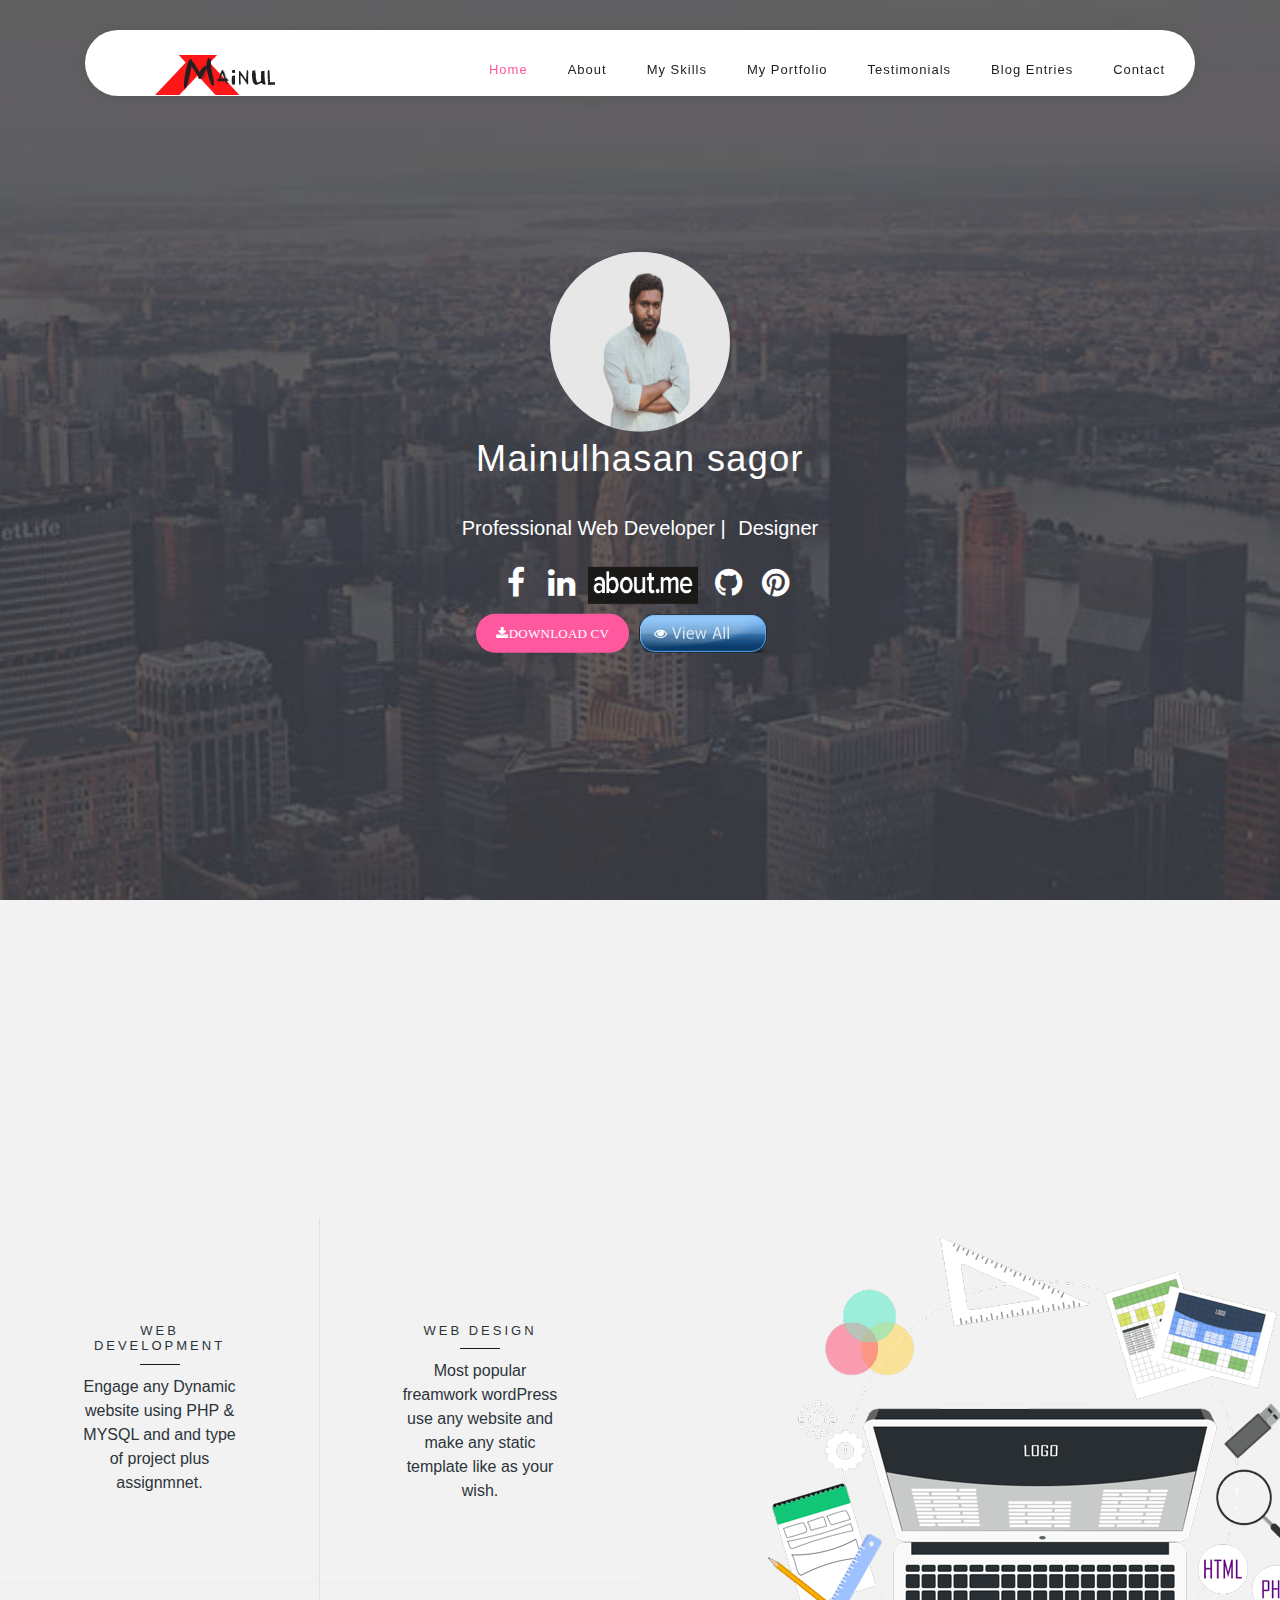
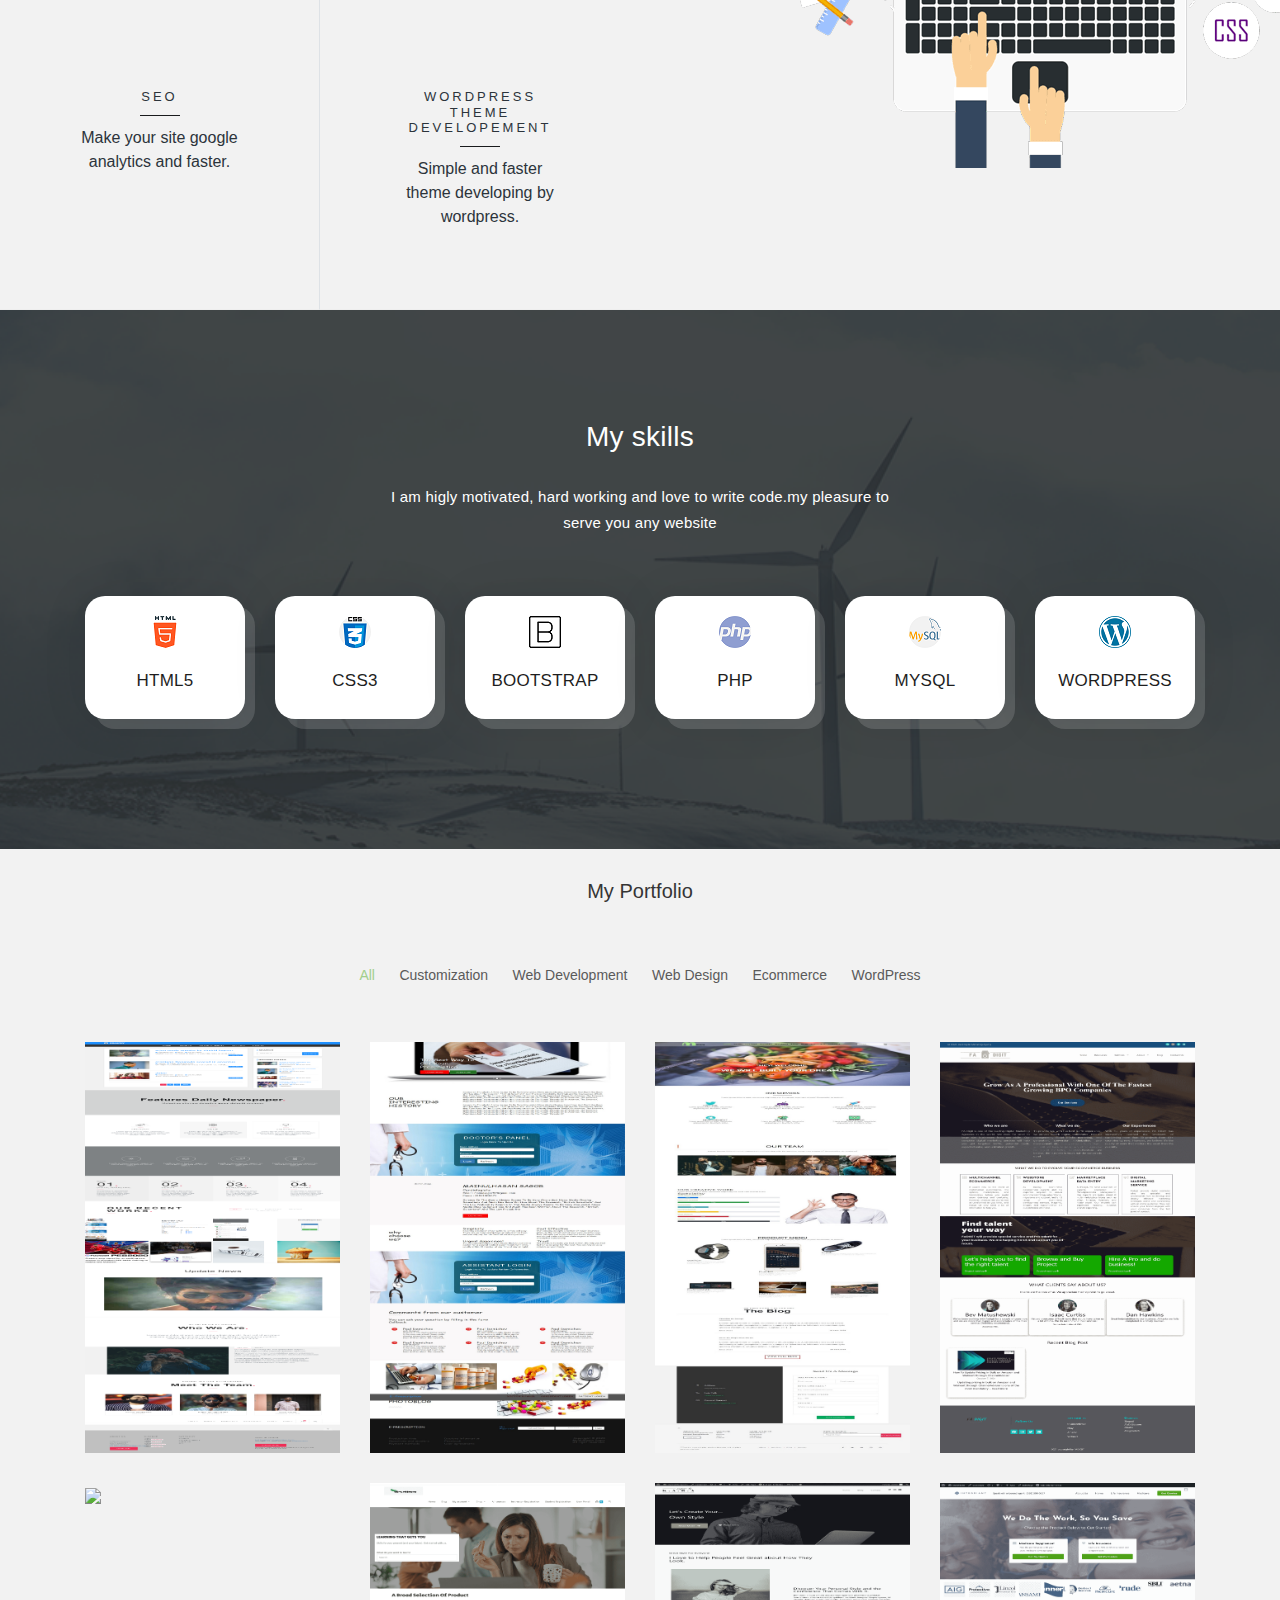
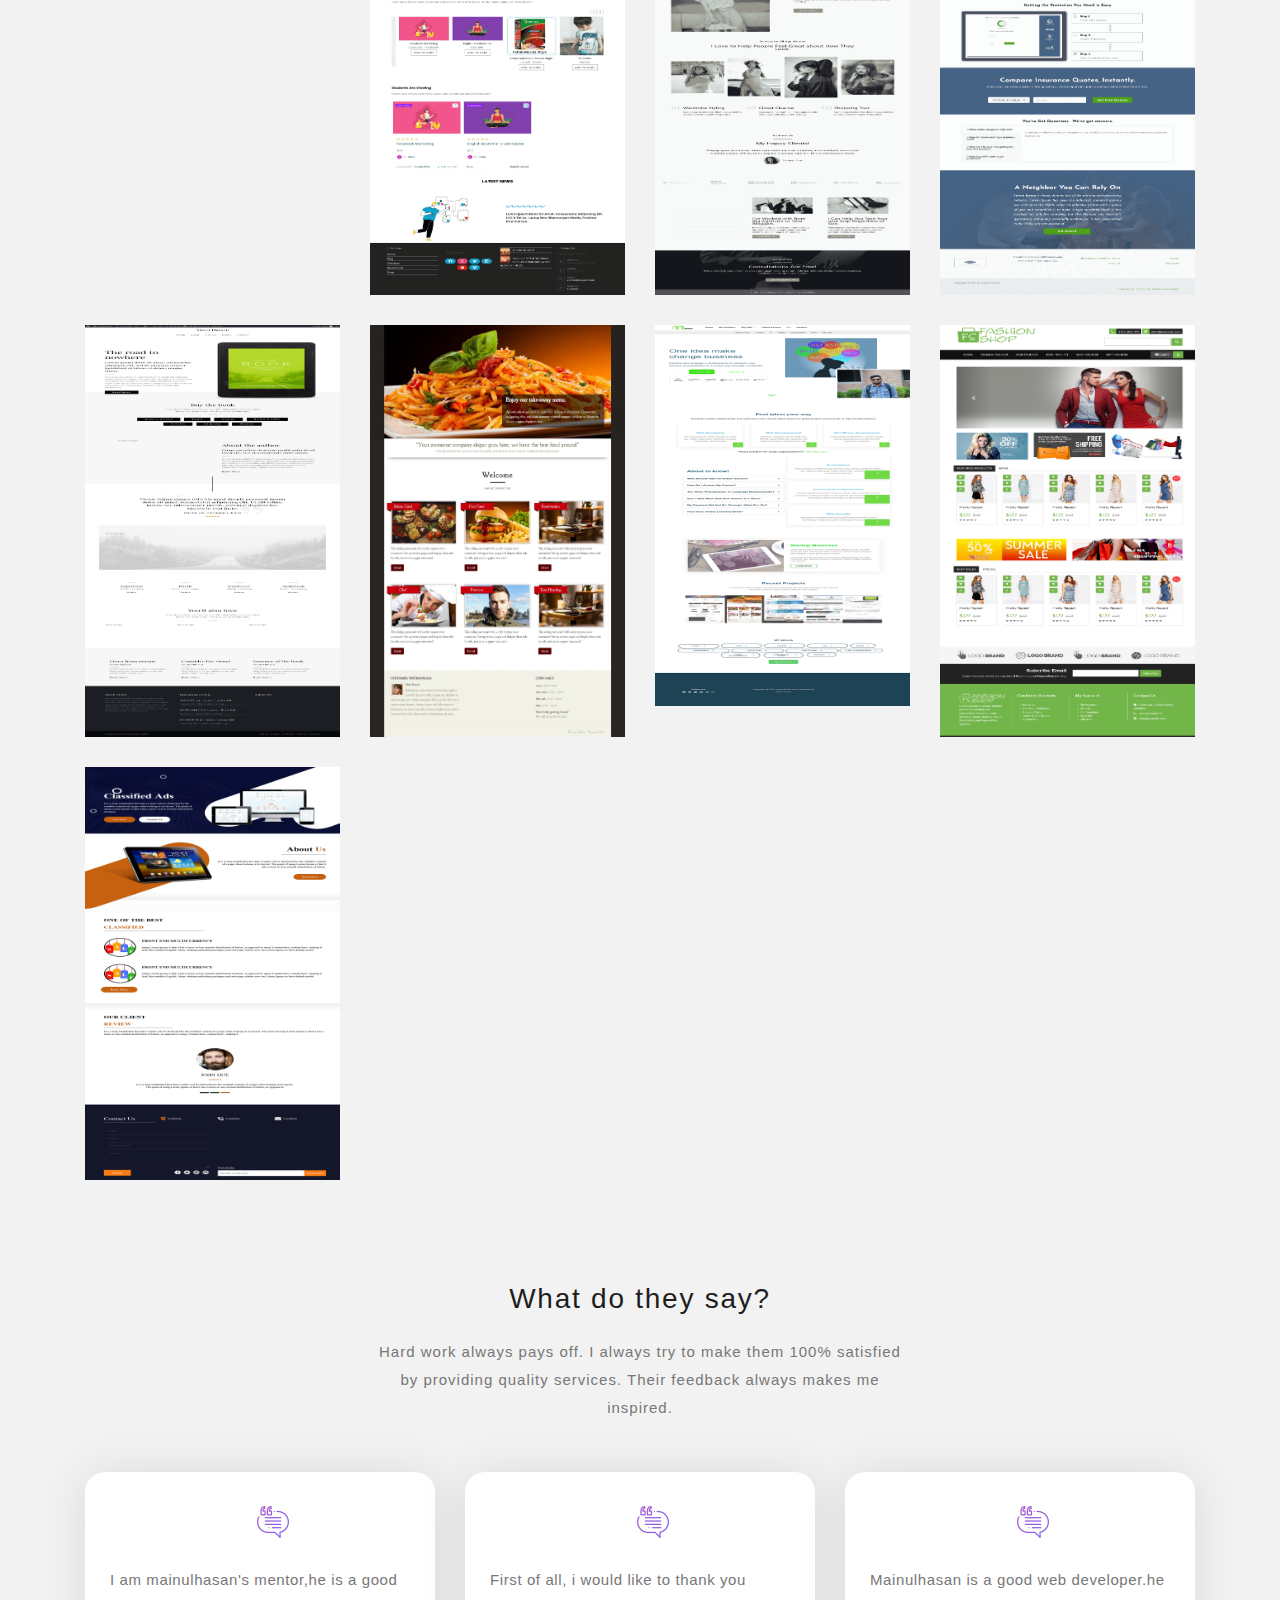
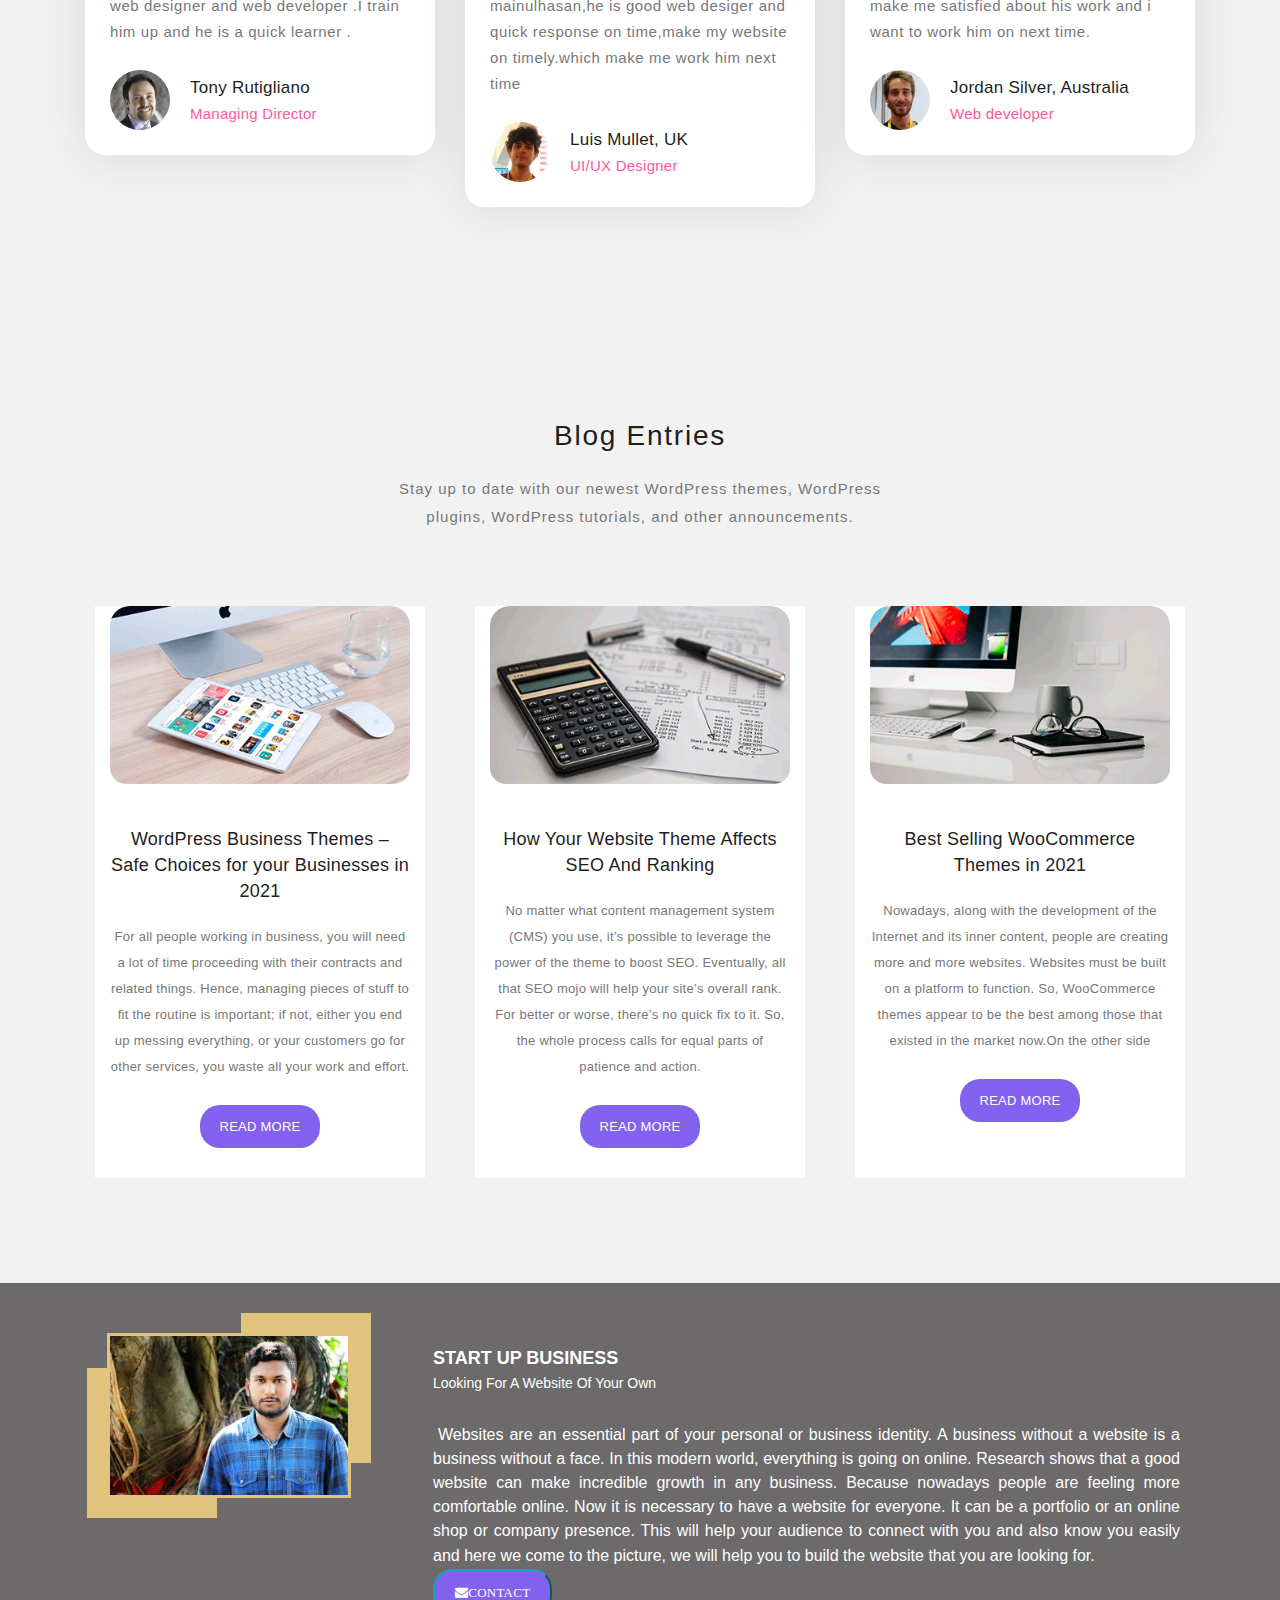
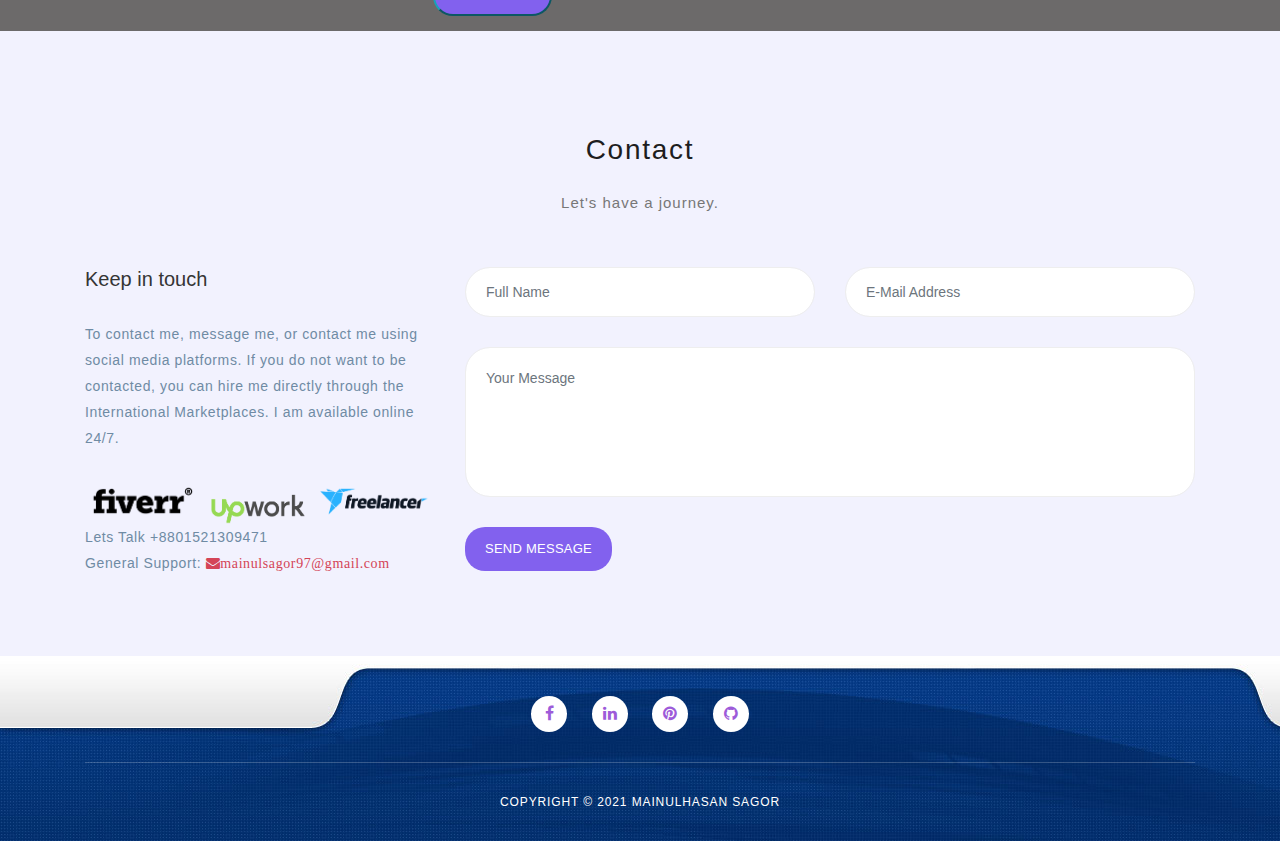
==== commit 2544497b: "Update index.html" ====
--- a/index.html
+++ b/index.html
@@ -395,6 +395,18 @@
                           <div class="col-md-3 col-sm-6 project-item mix WordPress">
                               <div class="thumb">
                                   <div class="image">
+                                    <img src="img/torun.png">
+                                  </div>
+                                  <div class="hover-effect">
+                                    <a href="img/torun.png" data-lightbox="image-1"><i class="fa fa-search"></i></a>
+                                    <a   href="https://torun.shop/" ><i class="fa fa-external-link" aria-hidden="true"></i></a>
+                               
+                                  </div>
+                              </div>
+                            </div>
+                          <div class="col-md-3 col-sm-6 project-item mix WordPress">
+                              <div class="thumb">
+                                  <div class="image">
                                     <img src="img/didar.png">
                                   </div>
                                   <div class="hover-effect">
@@ -423,7 +435,7 @@
                                   </div>
                                   <div class="hover-effect">
                                     <a href="img/byer.png" data-lightbox="image-1"><i class="fa fa-search"></i></a>
-                                    <a   href="http://mywebvendor.unaux.com/" ><i class="fa fa-external-link" aria-hidden="true"></i></a>
+                                    <a   href="http://mytestwordpress.42web.io/" ><i class="fa fa-external-link" aria-hidden="true"></i></a>
                                
                                   </div>
                               </div>
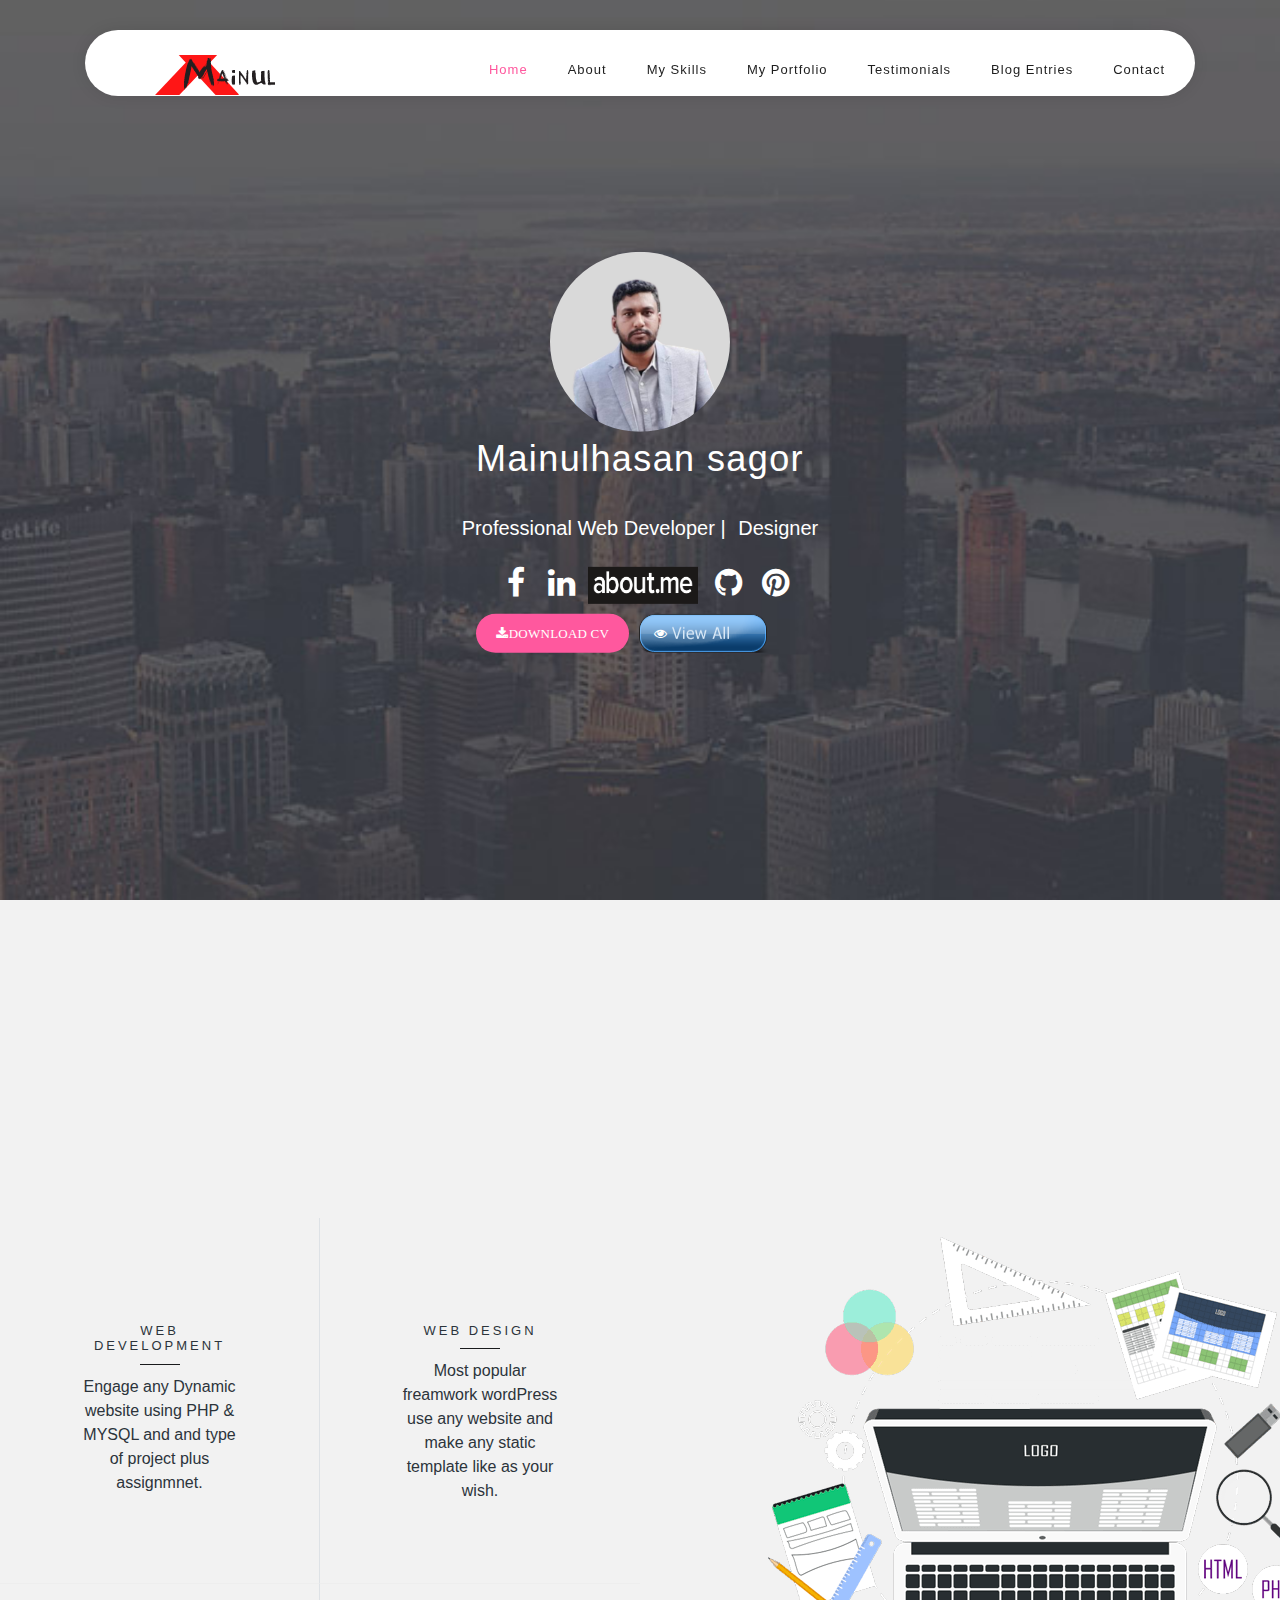
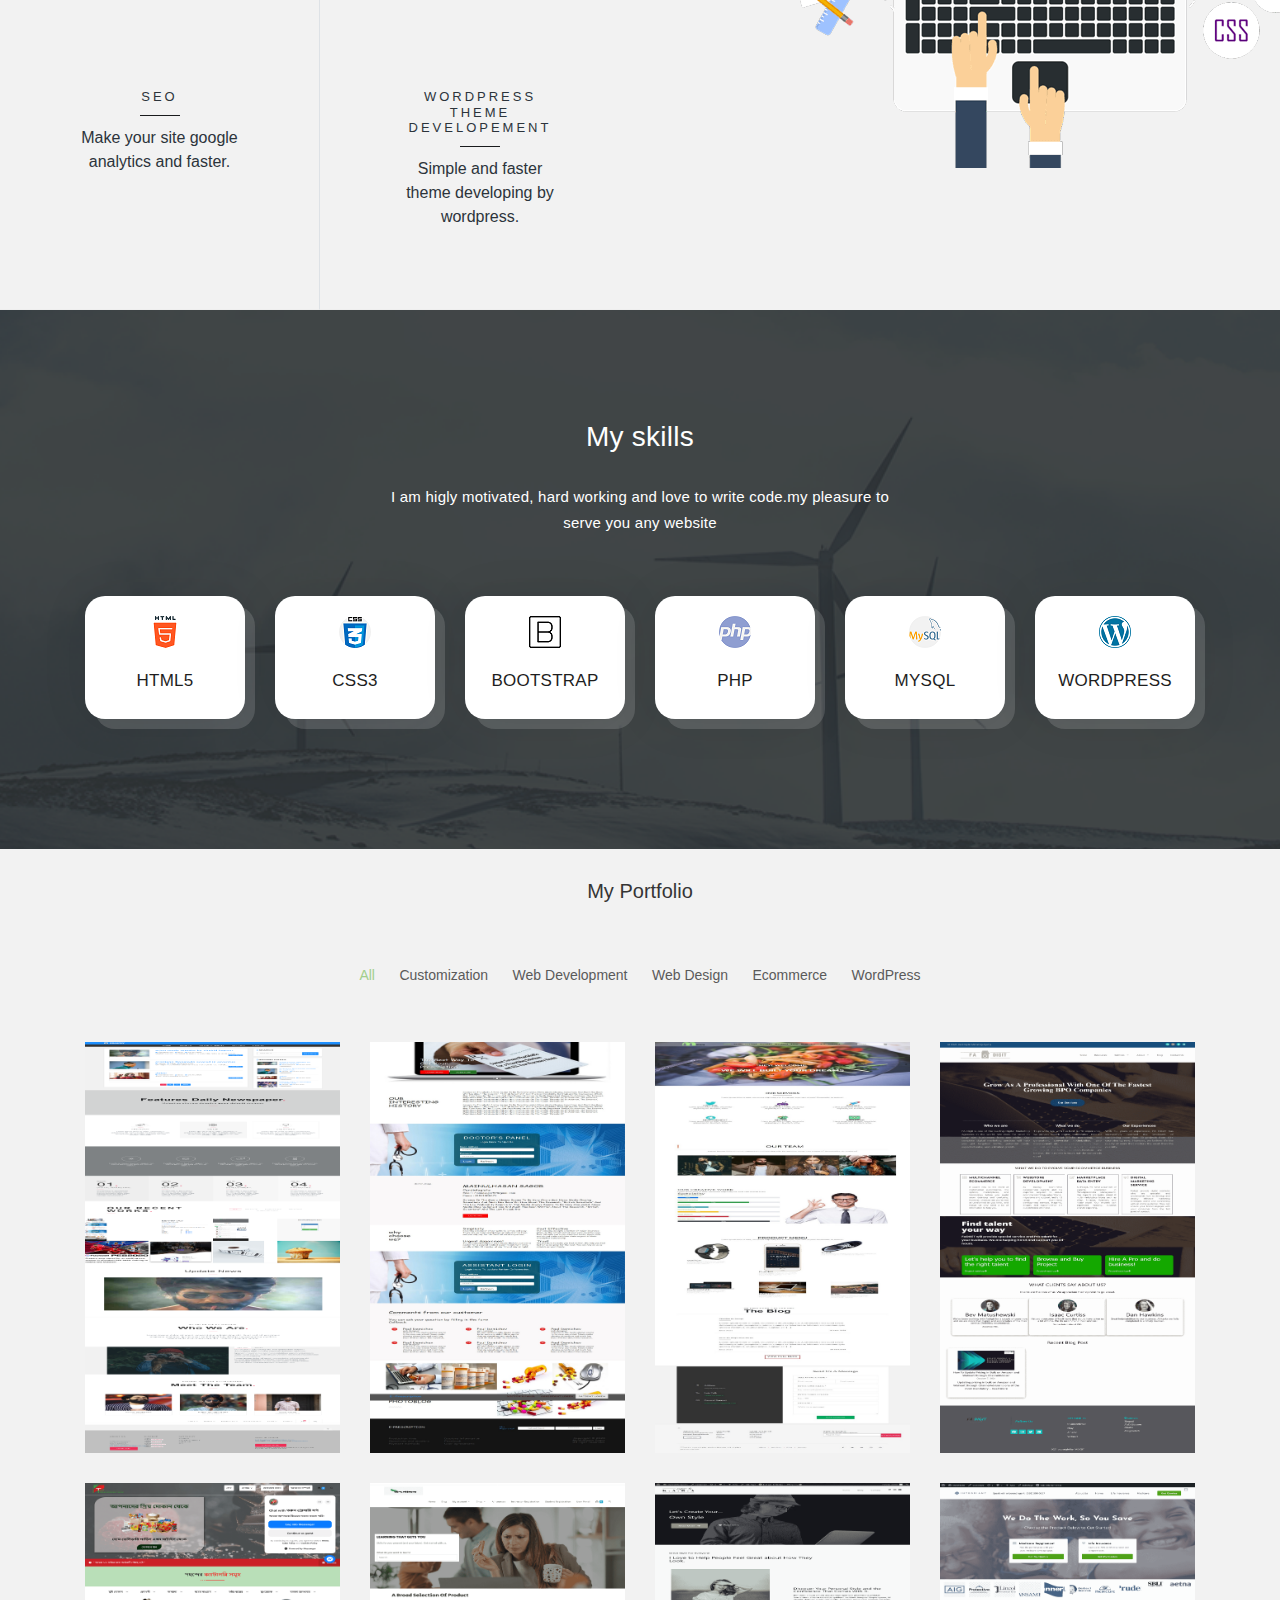
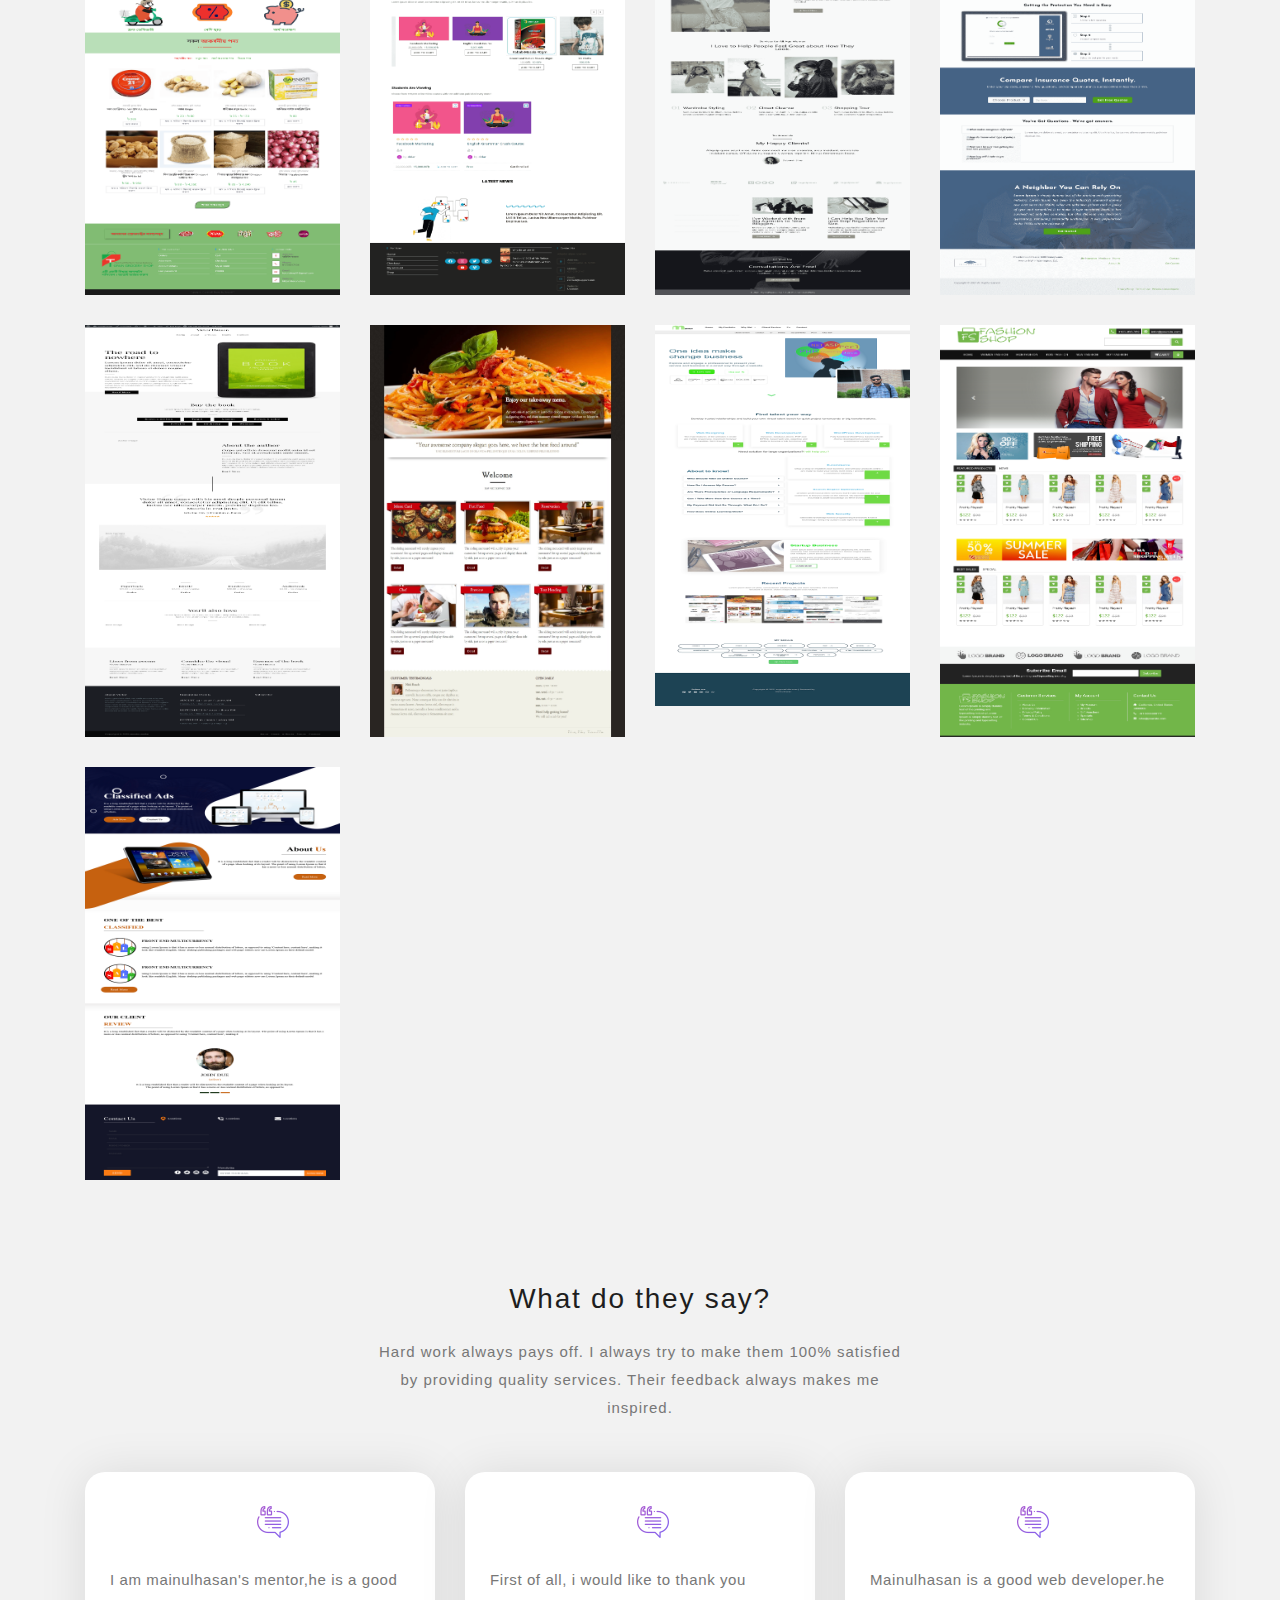
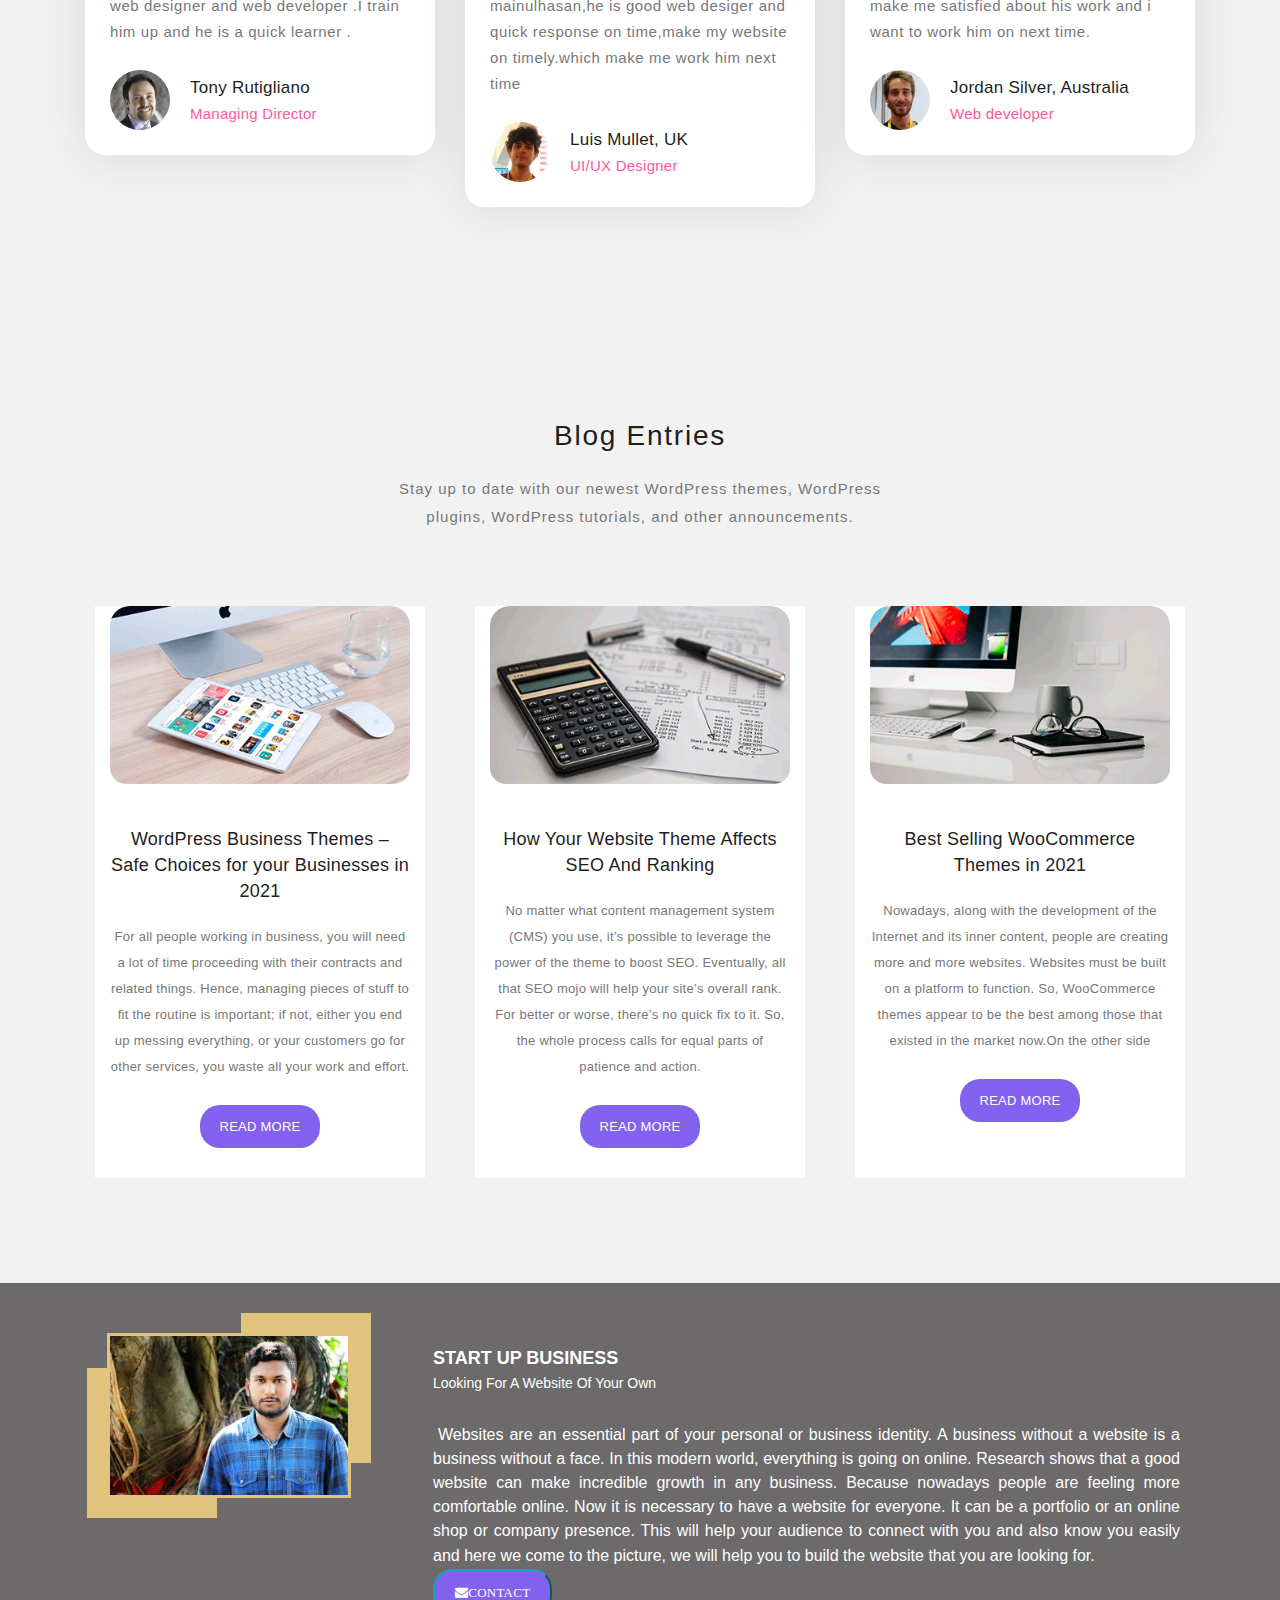
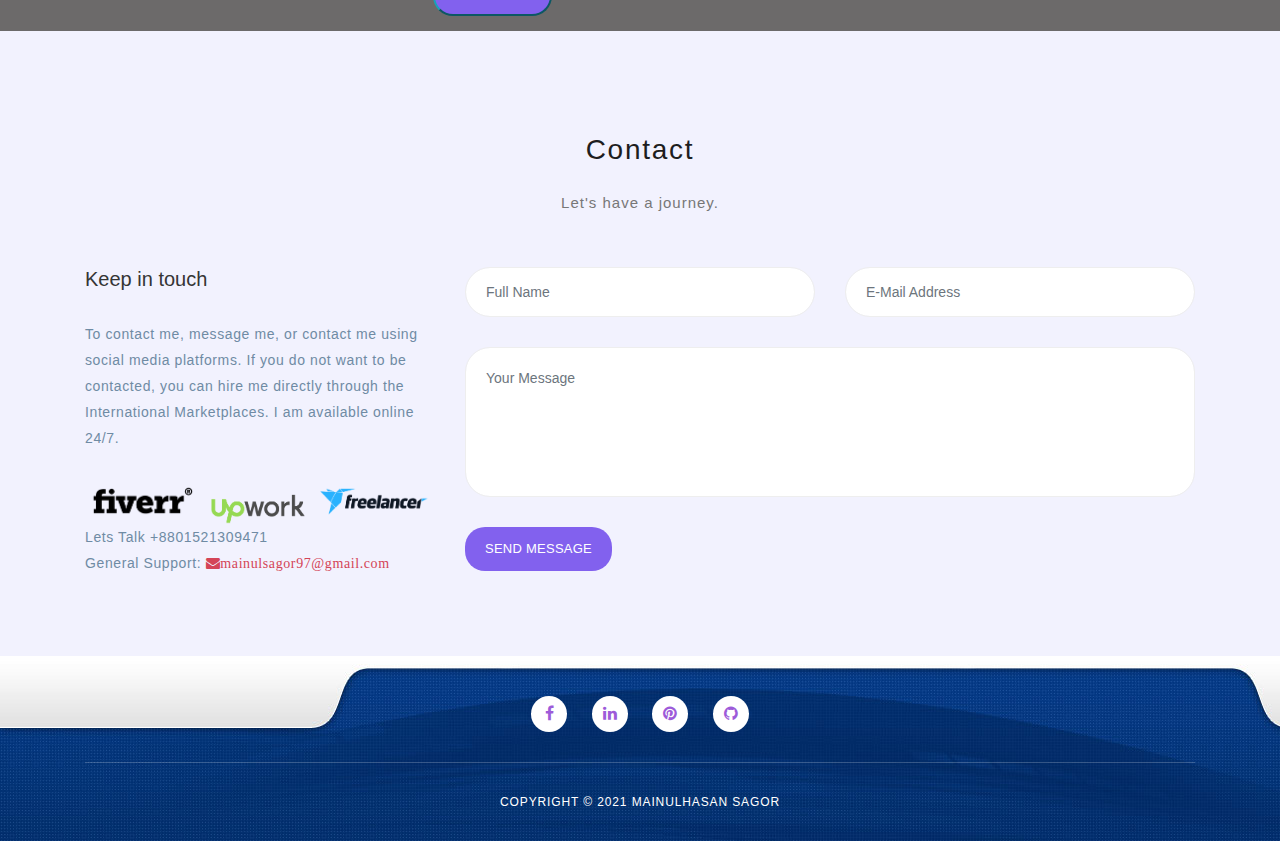
==== commit b8e432f6: "Update index.html" ====
--- a/index.html
+++ b/index.html
@@ -112,7 +112,7 @@
                         height: 180px;
                         border-radius: 50%;
                         margin-top: 40px;" 
-                        src="assets/images/1.png" alt="Sagor">
+                        src="assets/images/mainul.png" alt="Sagor">
                     <h1>Mainulhasan sagor</h1>
                     <h2 style="margin-bottom: 10px;color: #fff;" class="skills">Professional Web Developer <span style="margin-right: 7px;">|</span> Designer
                         <span></span></h2>
